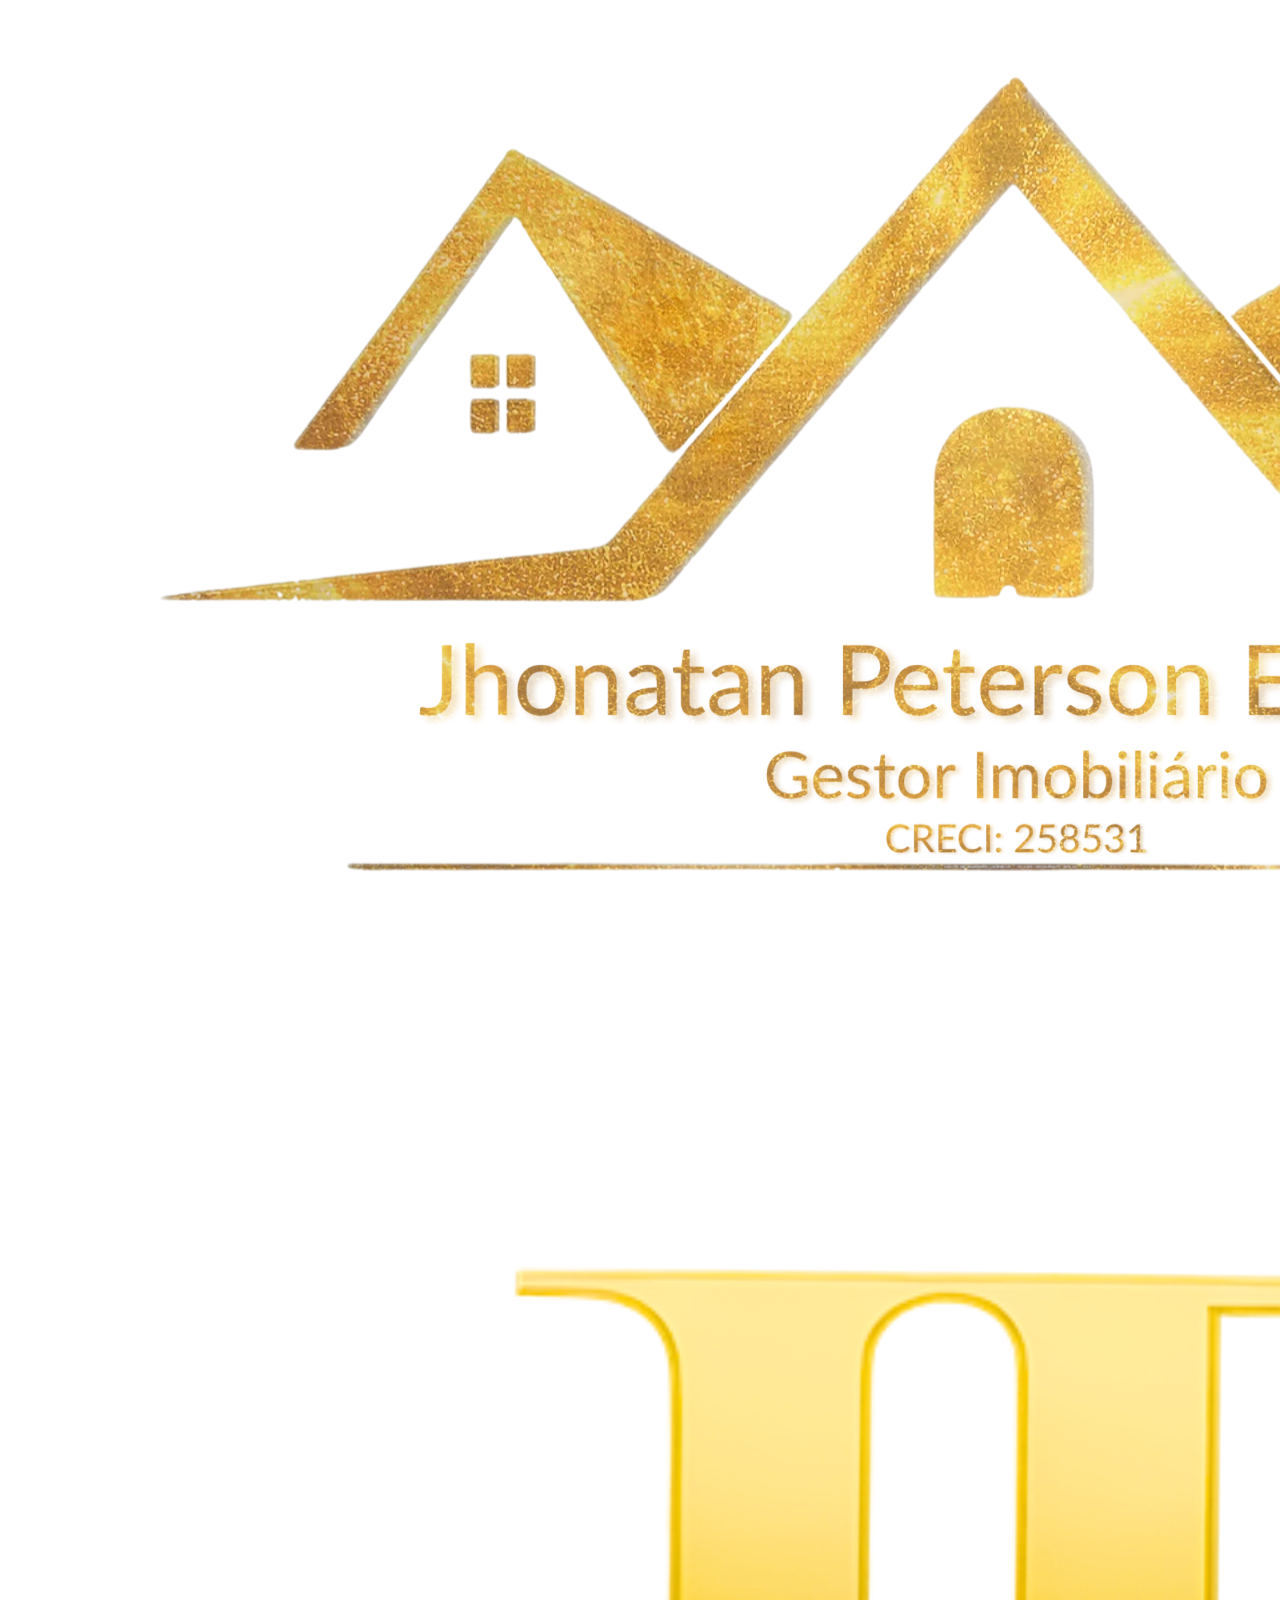
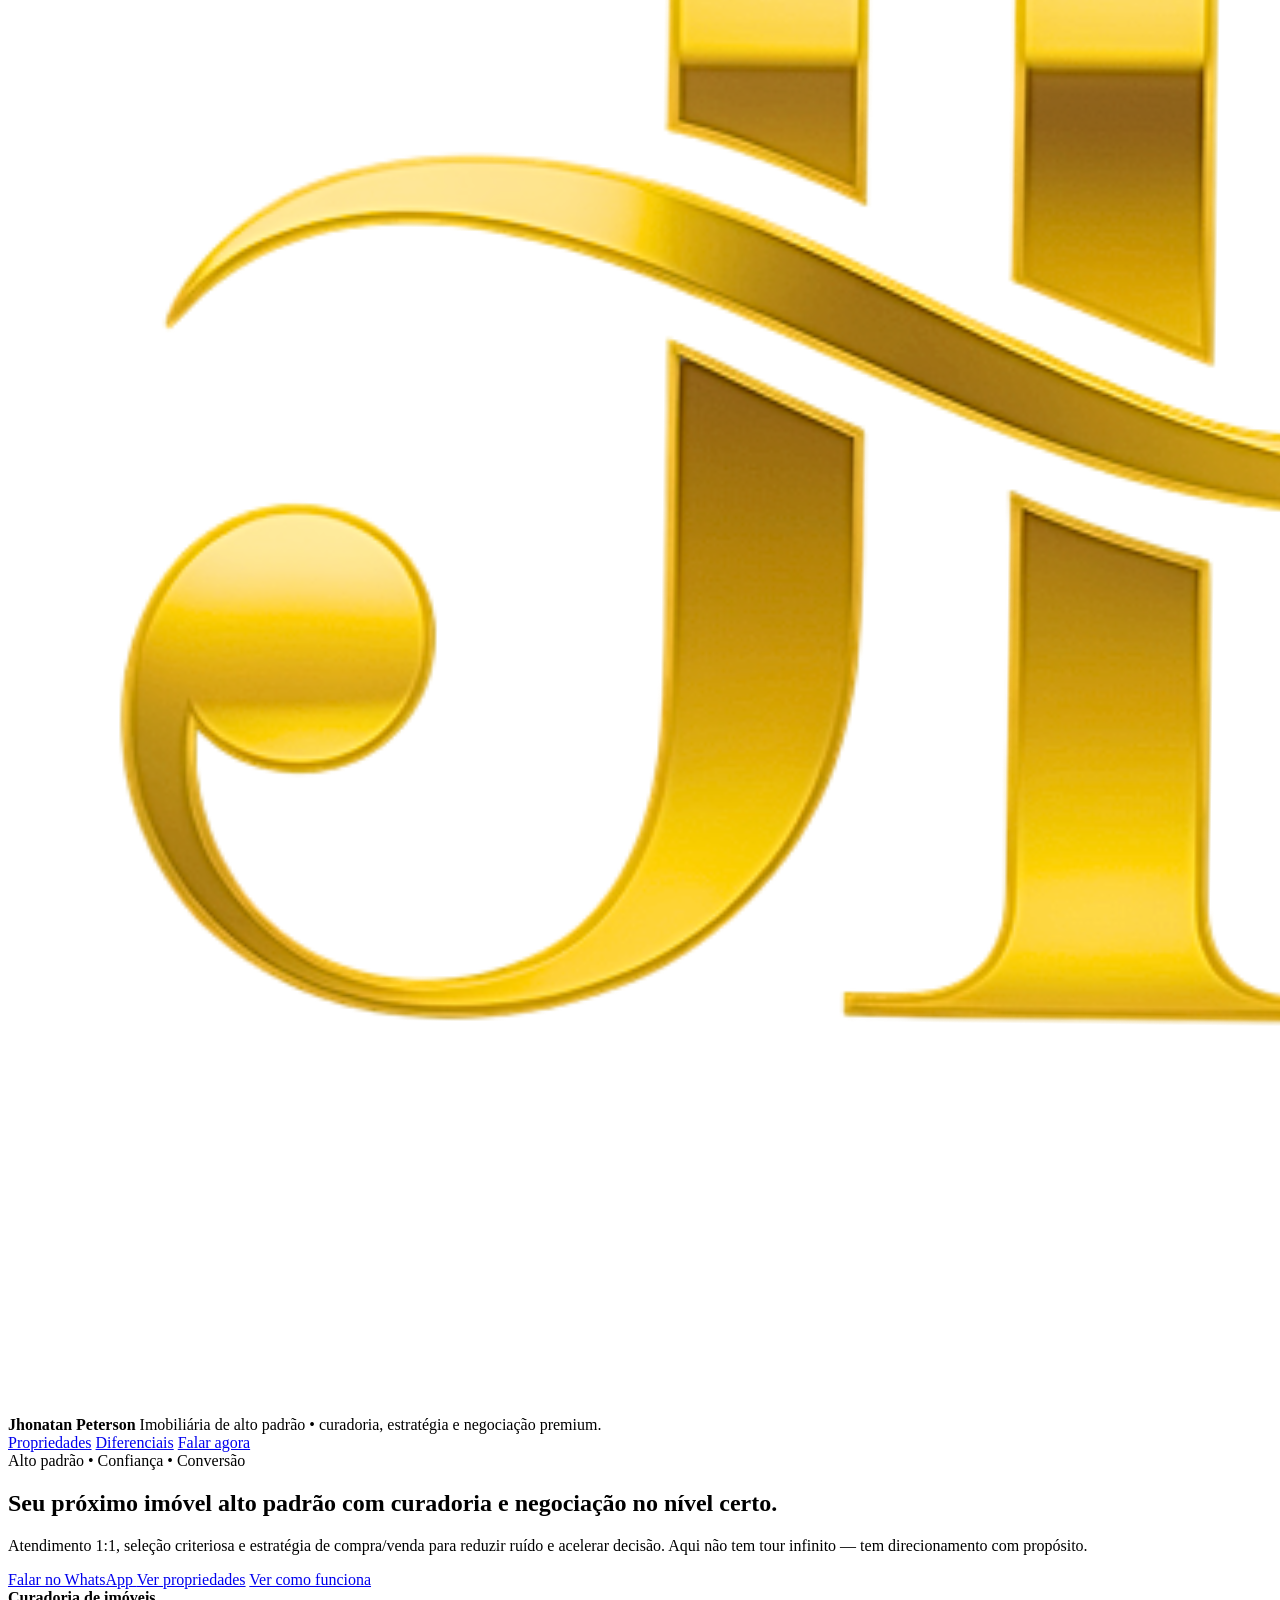
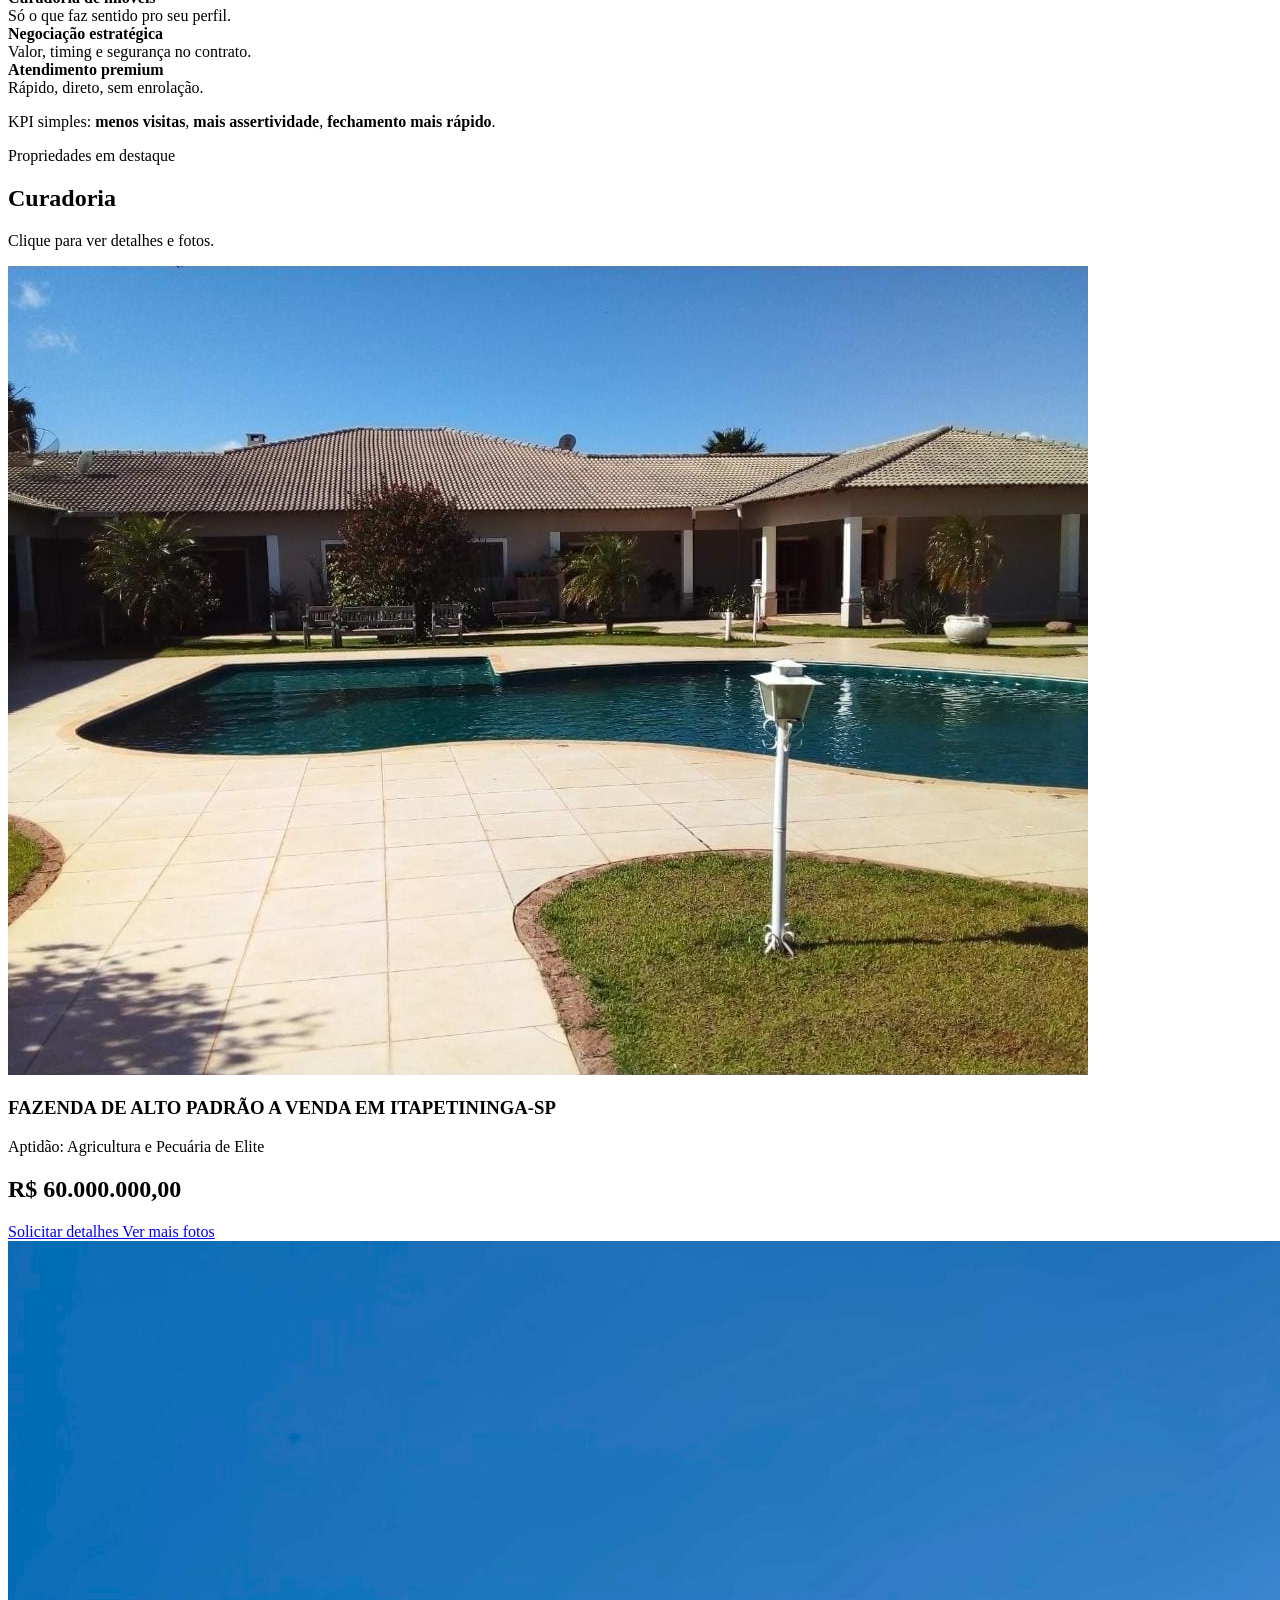
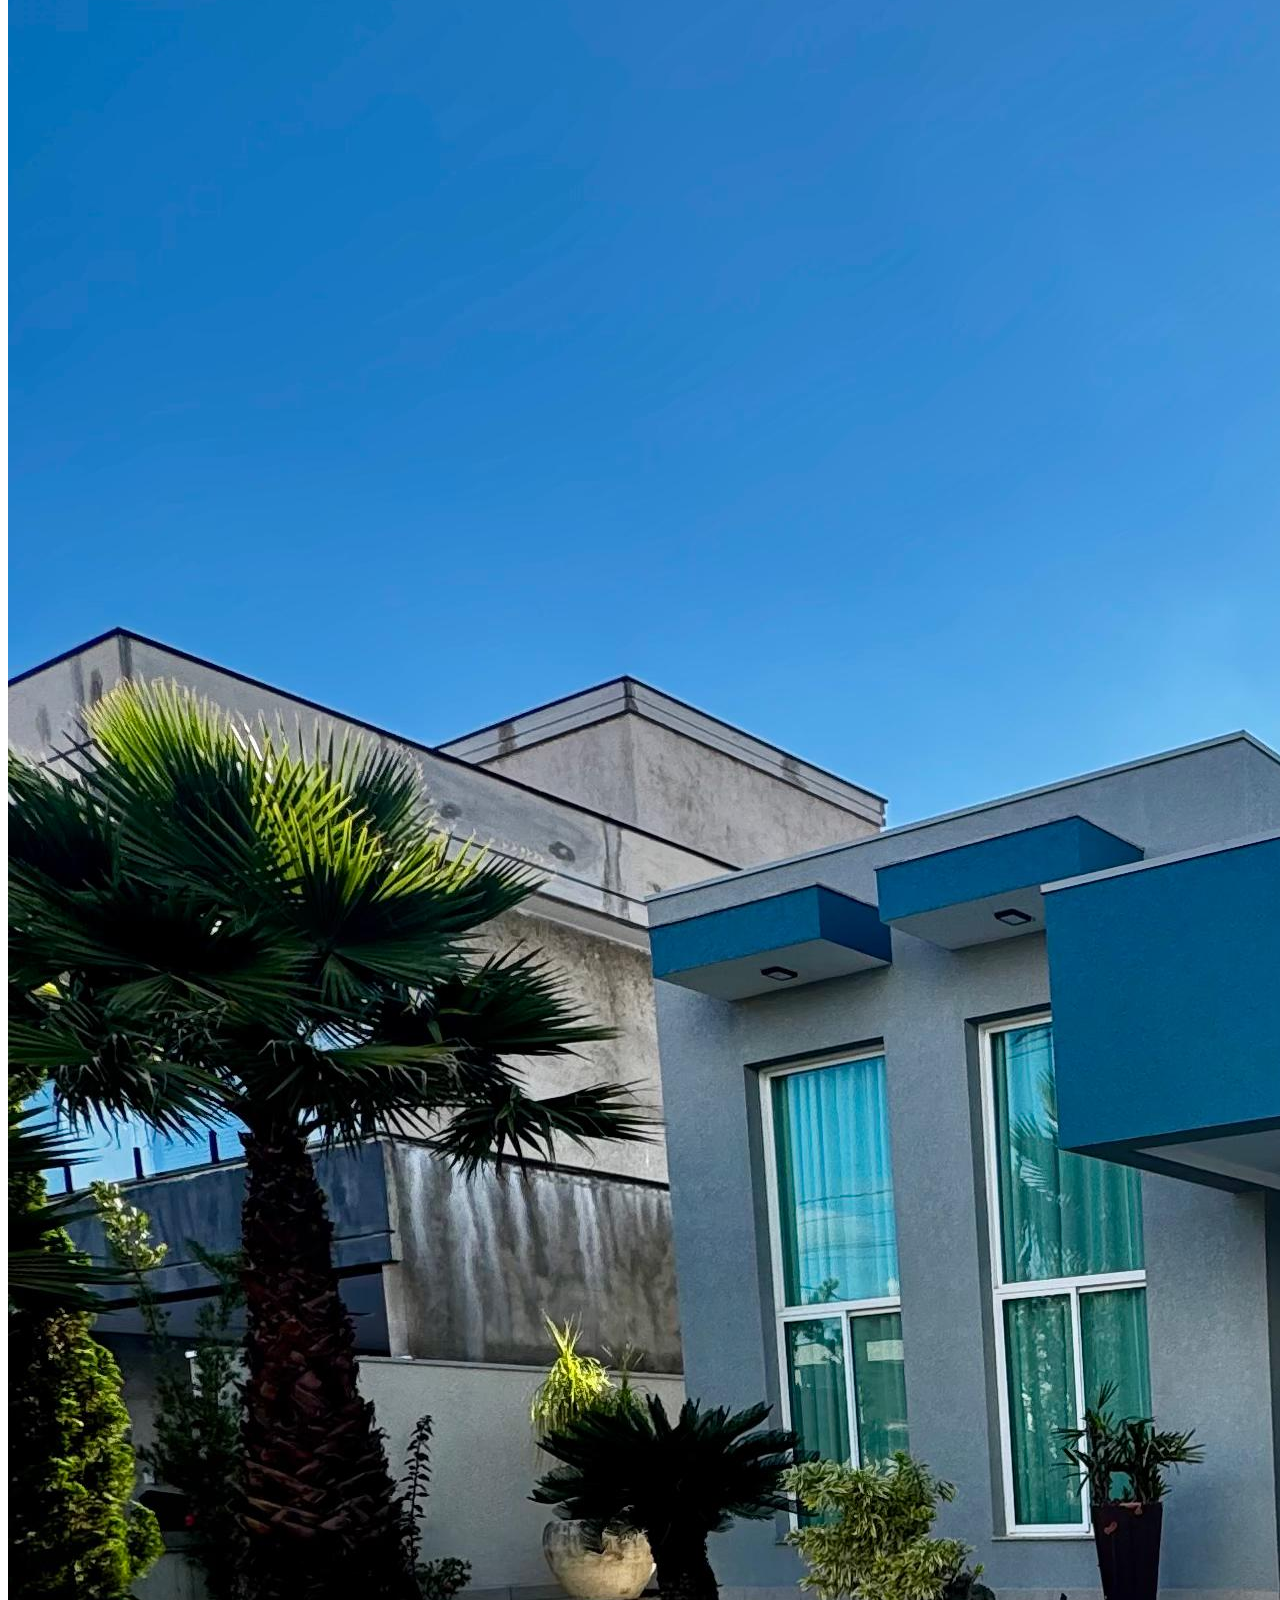
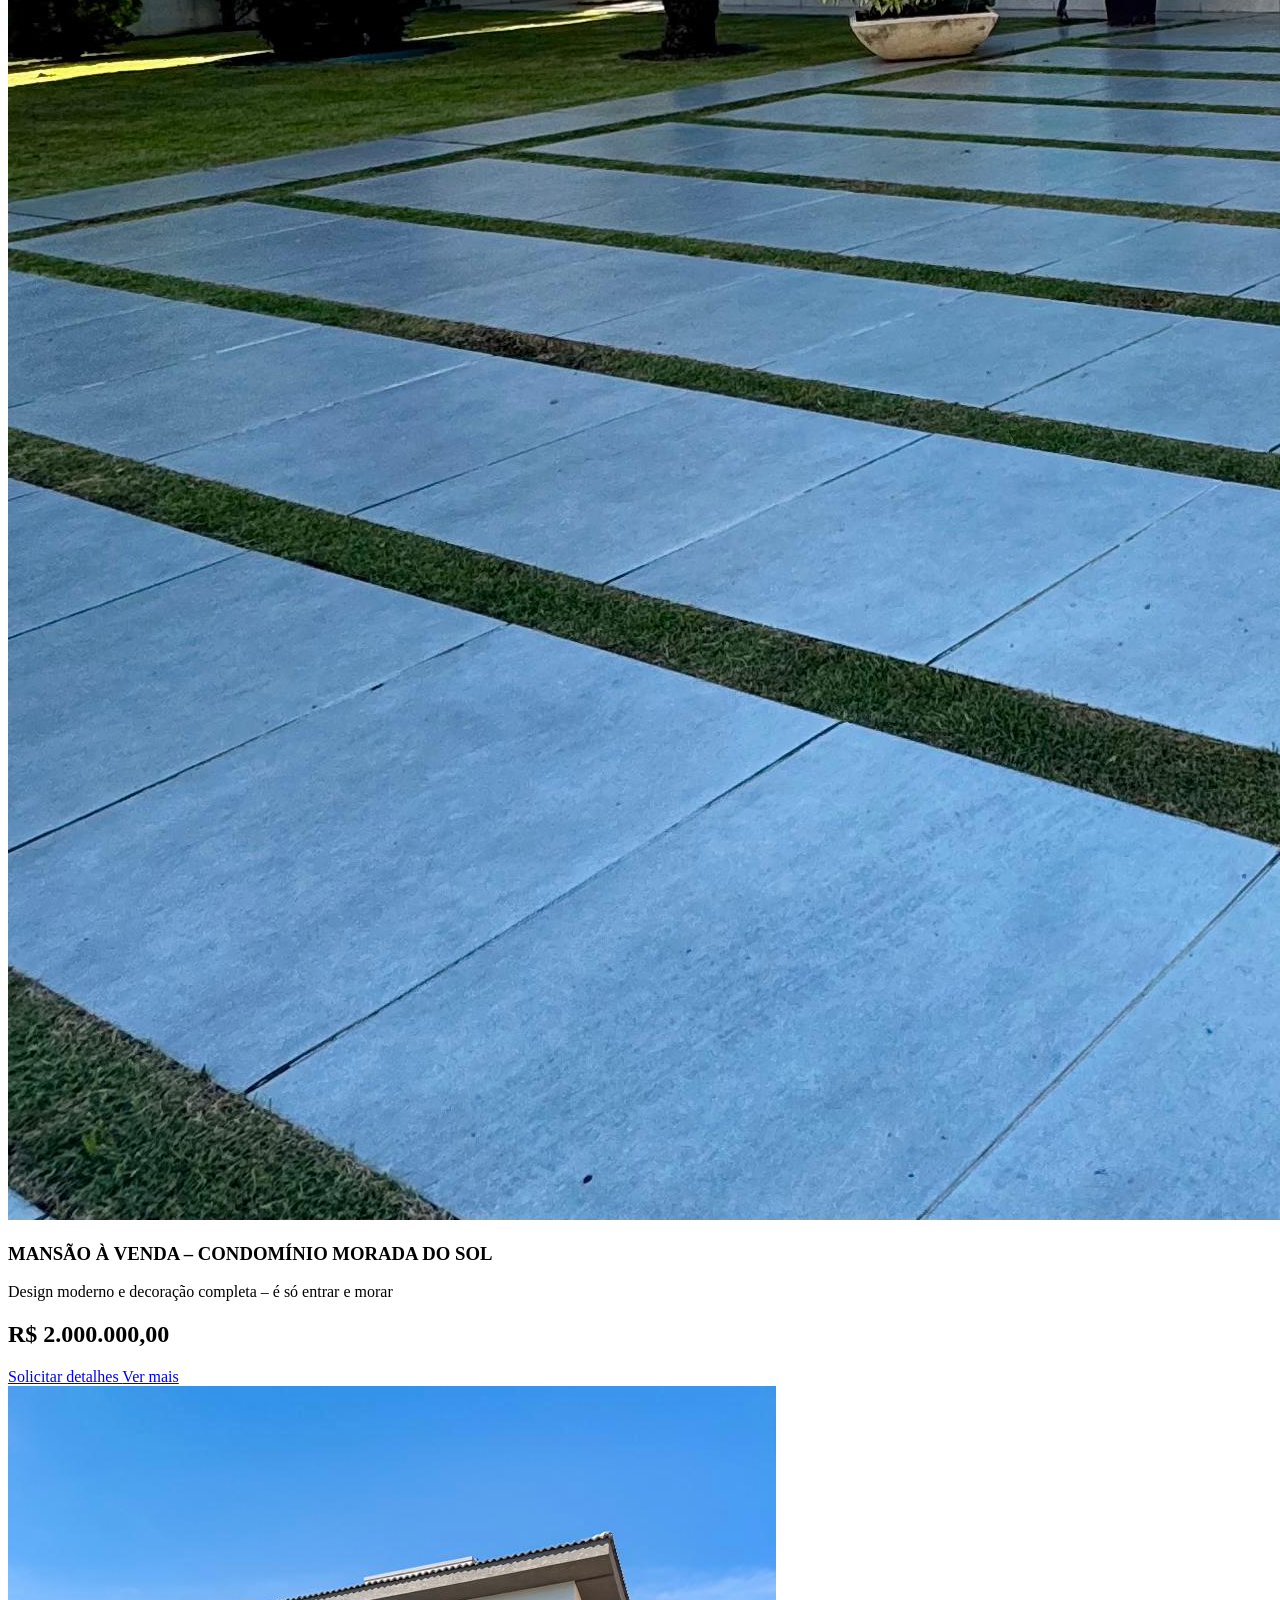
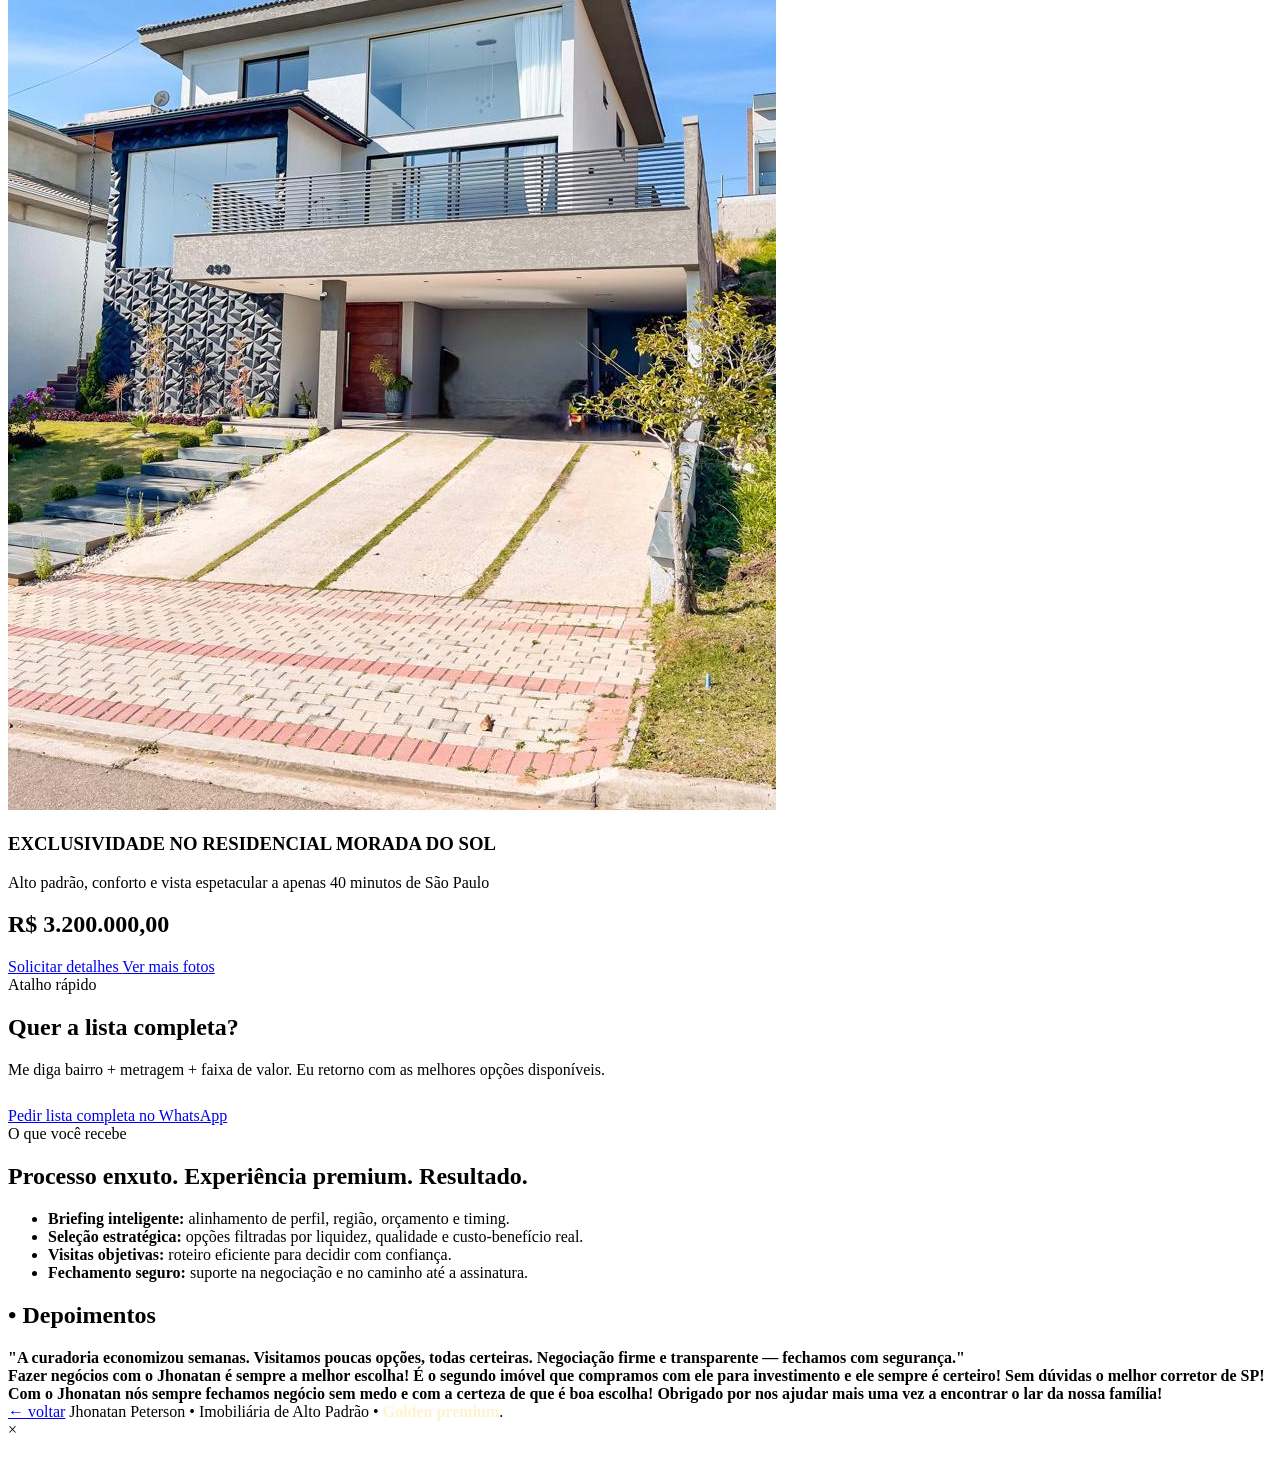
==== index.html @ 09a327d1 "Atualiza foto de capa da Morada do Sol 2 - foto alterada conforme pedido do cliente" ====
<!DOCTYPE html>
<html lang="pt-BR">

<head>
  <meta charset="utf-8" />
  <meta name="viewport" content="width=device-width, initial-scale=1" />
  <title>Jhonatan Peterson — Imobiliária de Alto Padrão</title>
  <meta name="description" content="Imóveis de alto padrão com curadoria, estratégia e atendimento premium." />
  <link rel="icon" type="image/png" href="./assets/favicon-96x96.png" sizes="96x96" />
  <link rel="icon" type="image/svg+xml" href="./assets/favicon.svg" />
  <link rel="shortcut icon" href="./assets/favicon.ico" />
  <link rel="apple-touch-icon" sizes="180x180" href="/apple-touch-icon.png" />
  <meta name="apple-mobile-web-app-title" content="JP IMÓVEIS" />
  <link rel="manifest" href="./assets/site.webmanifest" />

  <!-- ═══════════════════════════════════════════════════════════════
       🔗 ARQUIVOS EXTERNOS (NÃO EDITE O CÓDIGO ABAIXO!)
       
       Estes arquivos são responsáveis pela aparência e comportamento
       do site. Para gerenciar PROPRIEDADES, edite:
       → properties.json (dados das propriedades)
       
       Para mais informações, consulte:
       → PROPERTIES-GUIDE.md
  ═══════════════════════════════════════════════════════════════ -->

  <link rel="stylesheet" href="css/style.css">
</head>

<body>

  <div class="wrap">

    <!-- LOGO sozinha -->
    <div class="logo" aria-label="Logo Jhonatan Peterson">
      <img src="./assets/jhonatanlogo.webp" alt="Jhonatan Peterson" />
    </div>

    <!-- CARD PRINCIPAL (em cima da linha dourada) -->
    <header class="brand-card" id="contato">
      <div class="brand">
        <div class="mark">
          <img src="./assets/jp-icon.png" alt="JP Icon" />
        </div>

        <div class="brand-text">
          <strong>Jhonatan Peterson</strong>
          <span>Imobiliária de alto padrão • curadoria, estratégia e negociação premium.</span>
        </div>
      </div>

      <nav class="nav">
        <a class="btn" href="#propriedades">Propriedades</a>
        <a class="btn" href="#diferenciais">Diferenciais</a>
        <a class="btn primary" href="https://wa.me/5511993747595" target="_blank" rel="noopener noreferrer">Falar
          agora</a>
      </nav>
    </header>

    <section class="hero" id="contato">
      <div class="kicker">Alto padrão • Confiança • Conversão</div>

      <div class="hero-head">
        <div style="min-width:0;">
          <h1>
            Seu próximo imóvel <span class="accent">alto padrão</span> com curadoria e negociação no nível certo.
          </h1>
          <p class="lead">
            Atendimento 1:1, seleção criteriosa e estratégia de compra/venda para reduzir ruído e acelerar decisão.
            Aqui não tem tour infinito — tem direcionamento com propósito.
          </p>
        </div>
      </div>

      <div class="hero-cta">
        <a class="btn primary" href="https://wa.me/5511993747595" target="_blank" rel="noopener noreferrer">
          Falar no WhatsApp
        </a>
        <a class="btn" href="#propriedades">Ver propriedades</a>
        <a class="btn" href="#diferenciais">Ver como funciona</a>
      </div>
    </section>
    <div class="pill-row">
      <div class="pill"><strong>Curadoria de imóveis</strong><br />Só o que faz sentido pro seu perfil.</div>
      <div class="pill"><strong>Negociação estratégica</strong><br />Valor, timing e segurança no contrato.</div>
      <div class="pill"><strong>Atendimento premium</strong><br />Rápido, direto, sem enrolação.</div>
    </div>

    <p class="micro">
      KPI simples: <strong>menos visitas</strong>, <strong>mais assertividade</strong>, <strong>fechamento mais
        rápido</strong>.
    </p>
    <section class="grid" id="propriedades">
      <div class="card">
        <div class="tag">Propriedades em destaque</div>
        <h2>Curadoria</h2>
        <p>Clique para ver detalhes e fotos.</p>

        <div class="props">
          <!-- Card 1 -->
          <article class="prop">
            <div class="prop-media">
              <img src="./assets/FAZENDA/capafazenda.jpeg" alt="capa fazenda" />
            </div>
            <div class="prop-body">
              <h1 class="prop-title">FAZENDA DE ALTO PADRÃO A VENDA EM ITAPETININGA-SP</h1>
              <div class="prop-meta">Aptidão: Agricultura e Pecuária de Elite</div>
              <h2 class="prop-price">R$ 60.000.000,00</h2>
              <div class="prop-actions">
                <a class="btn primary"
                  href="https://wa.me/5511993747595?text=Quero%20detalhes%20do%20Apartamento%203%20su%C3%ADtes%20185m%C2%B2%20(Vila%20Nova)"
                  target="_blank" rel="noopener noreferrer">
                  Solicitar detalhes
                </a>
                <a class="btn" href="#" onclick="openModal('fazenda'); return false;">
                  Ver mais fotos
                </a>
              </div>
            </div>
          </article>

          <!-- Card 2 -->
          <article class="prop">
            <div class="prop-media">
              <img src="./assets/MORADADOSOL2/moradadosol2-1.jpeg" alt="Morada do Sol 2" />
            </div>
            <div class="prop-body">
              <h1 class="prop-title">MANSÃO À VENDA – CONDOMÍNIO MORADA DO SOL</h1>
              <div class="prop-meta">Design moderno e decoração completa – é só entrar e morar</div>
              <h2 class="prop-price">R$ 2.000.000,00</h2>
              <div class="prop-actions">
                <a class="btn primary"
                  href="https://wa.me/5511993747595?text=Quero%20detalhes%20da%20Casa%204%20dormit%C3%B3rios%20320m%C2%B2%20(Condom%C3%ADnio%20fechado)"
                  target="_blank" rel="noopener noreferrer">
                  Solicitar detalhes
                </a>
                <a class="btn" href="#" onclick="openModal('morada-do-sol2'); return false;">
                  Ver mais
                </a>
              </div>
            </div>
          </article>

          <!-- Card 3 (opcional) -->
          <article class="prop">
            <div class="prop-media">
              <img src="./assets/MORADADOSOL1/moradadosolcapa.jpeg" alt="Morada do Sol 1" />
            </div>
            <div class="prop-body">
              <h1 class="prop-title">EXCLUSIVIDADE NO RESIDENCIAL MORADA DO SOL</h1>
              <div class="prop-meta">Alto padrão, conforto e vista espetacular a apenas 40 minutos de São Paulo</div>
              <h2 class="prop-price">R$ 3.200.000,00</h2>
              <div class="prop-actions">
                <a class="btn primary"
                  href="https://wa.me/5511993747595?text=Quero%20detalhes%20da%20Cobertura%202%20su%C3%ADtes%20160m%C2%B2"
                  target="_blank" rel="noopener noreferrer">
                  Solicitar detalhes
                </a>
                <a class="btn" href="#" onclick="openModal('morada-do-sol'); return false;">
                  Ver mais fotos
                </a>
              </div>
            </div>
          </article>
        </div>
      </div>
    </section>


    <div class="card">
      <div class="tag">Atalho rápido</div>
      <h2>Quer a lista completa?</h2>
      <p>Me diga bairro + metragem + faixa de valor. Eu retorno com as melhores opções disponíveis.</p>
      <a class="btn primary"
        href="https://wa.me/5511993747595?text=Quero%20a%20lista%20completa%20de%20propriedades.%20Meu%20perfil%3A%20"
        target="_blank" rel="noopener noreferrer" style="margin-top: 12px; display:inline-block;">
        Pedir lista completa no WhatsApp
      </a>
    </div>

    <section class="grid" id="diferenciais">
      <div class="card">
        <div class="tag">O que você recebe</div>
        <h1>Processo enxuto. Experiência premium. Resultado.</h1>
        <ul class="list">
          <li><span class="dot"></span><span><strong>Briefing inteligente:</strong> alinhamento de perfil,
              região,
              orçamento e timing.</span></li>
          <li><span class="dot"></span><span><strong>Seleção estratégica:</strong> opções filtradas por
              liquidez,
              qualidade e custo-benefício real.</span></li>
          <li><span class="dot"></span><span><strong>Visitas objetivas:</strong> roteiro eficiente para
              decidir com
              confiança.</span></li>
          <li><span class="dot"></span><span><strong>Fechamento seguro:</strong> suporte na negociação e no
              caminho até
              a assinatura.</span></li>
        </ul>
      </div>

      <div class="card">
        <h2 class="depo-tag">• Depoimentos</h2>
        <div class="card">
          <strong class="quote">
            "A curadoria economizou semanas. Visitamos poucas opções, todas certeiras.
            Negociação firme e transparente — fechamos com segurança."
          </strong>
        </div>
        <div class="card"><strong class="quote">
            Fazer negócios com o Jhonatan é sempre a melhor escolha! É o segundo imóvel que compramos com
            ele para
            investimento e ele sempre é certeiro!
            Sem dúvidas o melhor corretor de SP!
          </strong></div>
        <div class="card"><strong class="quote">
            Com o Jhonatan nós sempre fechamos negócio sem medo e com a certeza de que é boa escolha!
            Obrigado
            por nos ajudar mais uma vez a encontrar o lar da nossa família!
          </strong></div>
      </div>
    </section>

    <div class="foot">
      <a class="back" href="#" onclick="return false;">← voltar</a>
      <span>Jhonatan Peterson • Imobiliária de Alto Padrão • <span
          style="color: rgba(255,242,201,.90); font-weight:800;">Golden premium</span>.</span>
    </div>

    <!-- Modal Structure - Moved outside nested containers -->
    <div id="myModal" class="modal">
      <div class="modal-content">
        <span class="close">&times;</span>
        <h2 id="modalTitle" style="color: #fff; text-align: center; margin-bottom: 20px;"></h2>
        <div class="modal-images" id="modalImages">
          <!-- Images will be populated by JavaScript -->
        </div>
      </div>
    </div>

    <!-- Fullscreen Image Viewer -->
    <div id="fullscreenViewer" class="modal-fullscreen" style="display: none;">
      <img id="fullscreenImage" src="" alt="Fullscreen" />
    </div>

    <!-- ═══════════════════════════════════════════════════════════════
         🔗 ARQUIVO JAVASCRIPT EXTERNO (NÃO EDITE O CÓDIGO ABAIXO!)
         
         Este arquivo é responsável por toda a interatividade do site,
         incluindo o sistema de galeria de fotos (modal).
         
         Para gerenciar PROPRIEDADES e suas IMAGENS, edite:
         → properties.json
         
         Para dúvidas sobre edição, consulte:
         → PROPERTIES-GUIDE.md
    ═══════════════════════════════════════════════════════════════ -->

    <script src="js/scripts.js"></script>

</body>

</html>
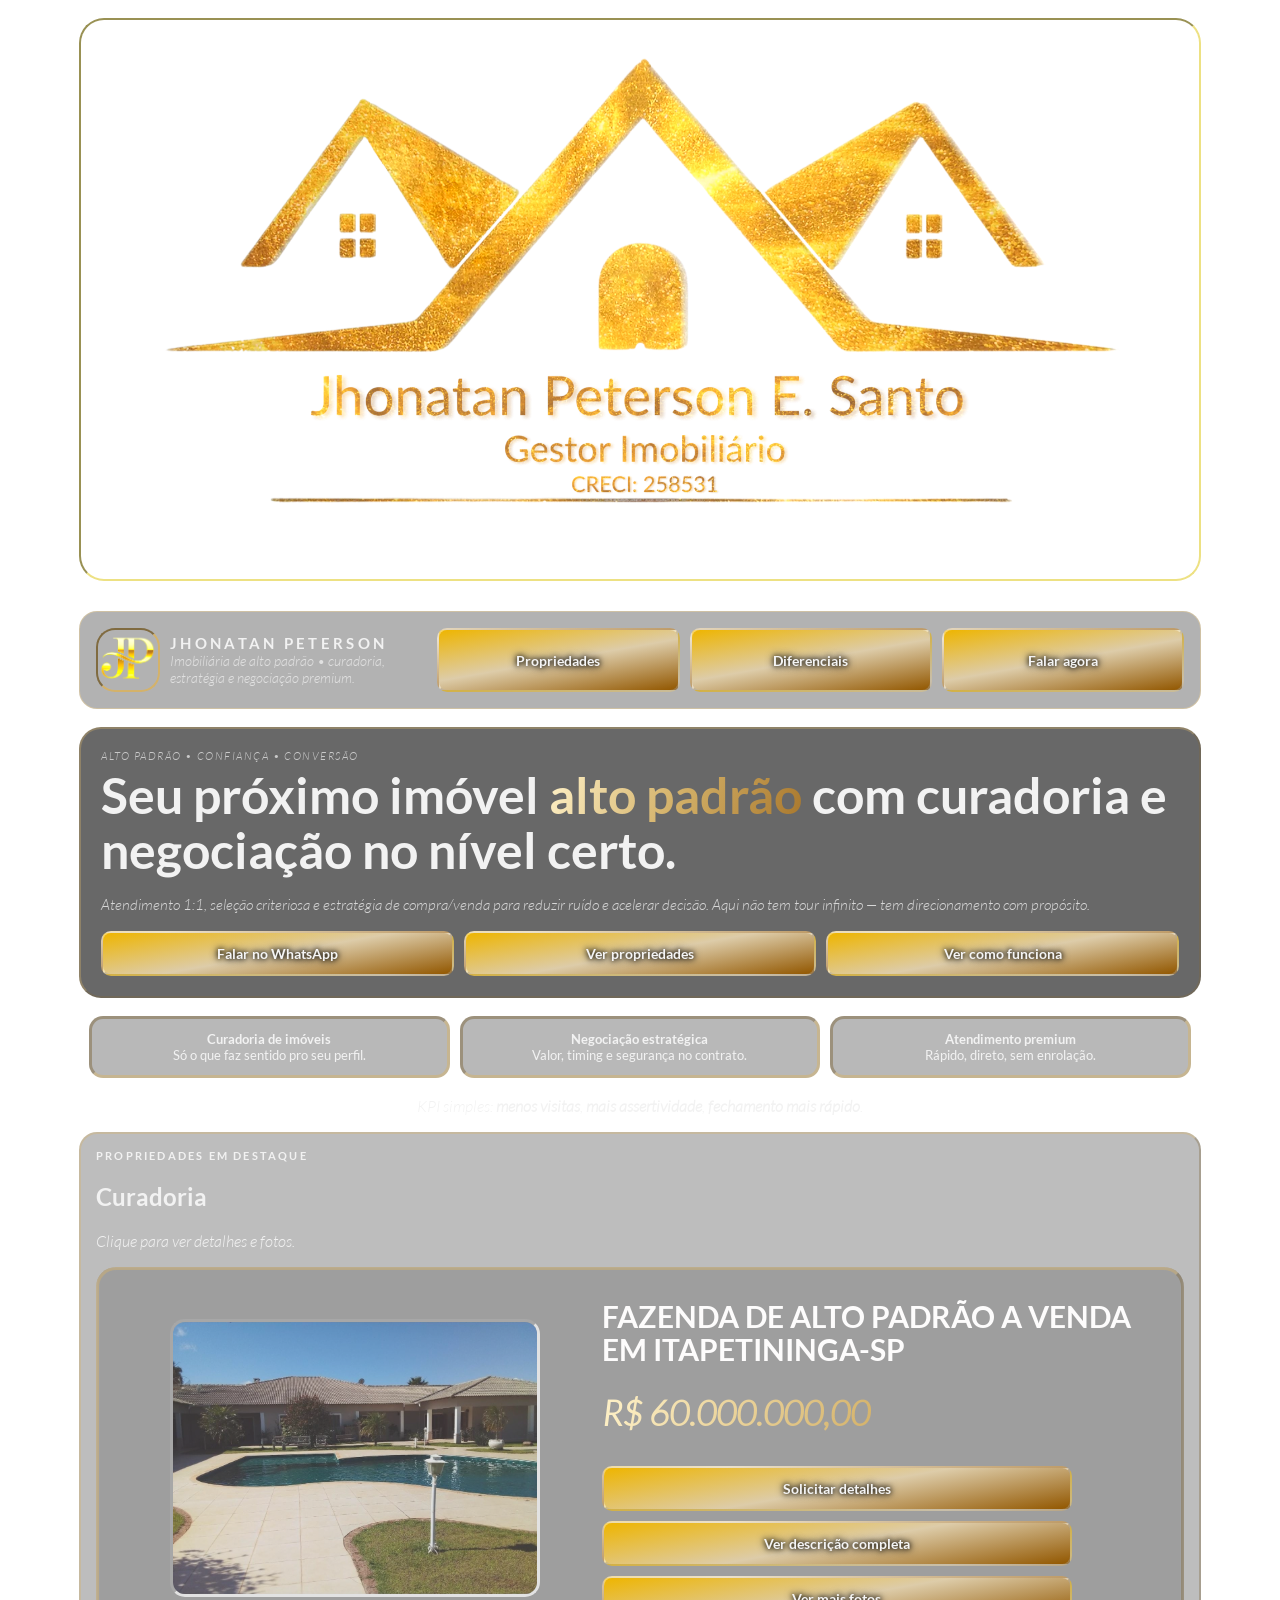
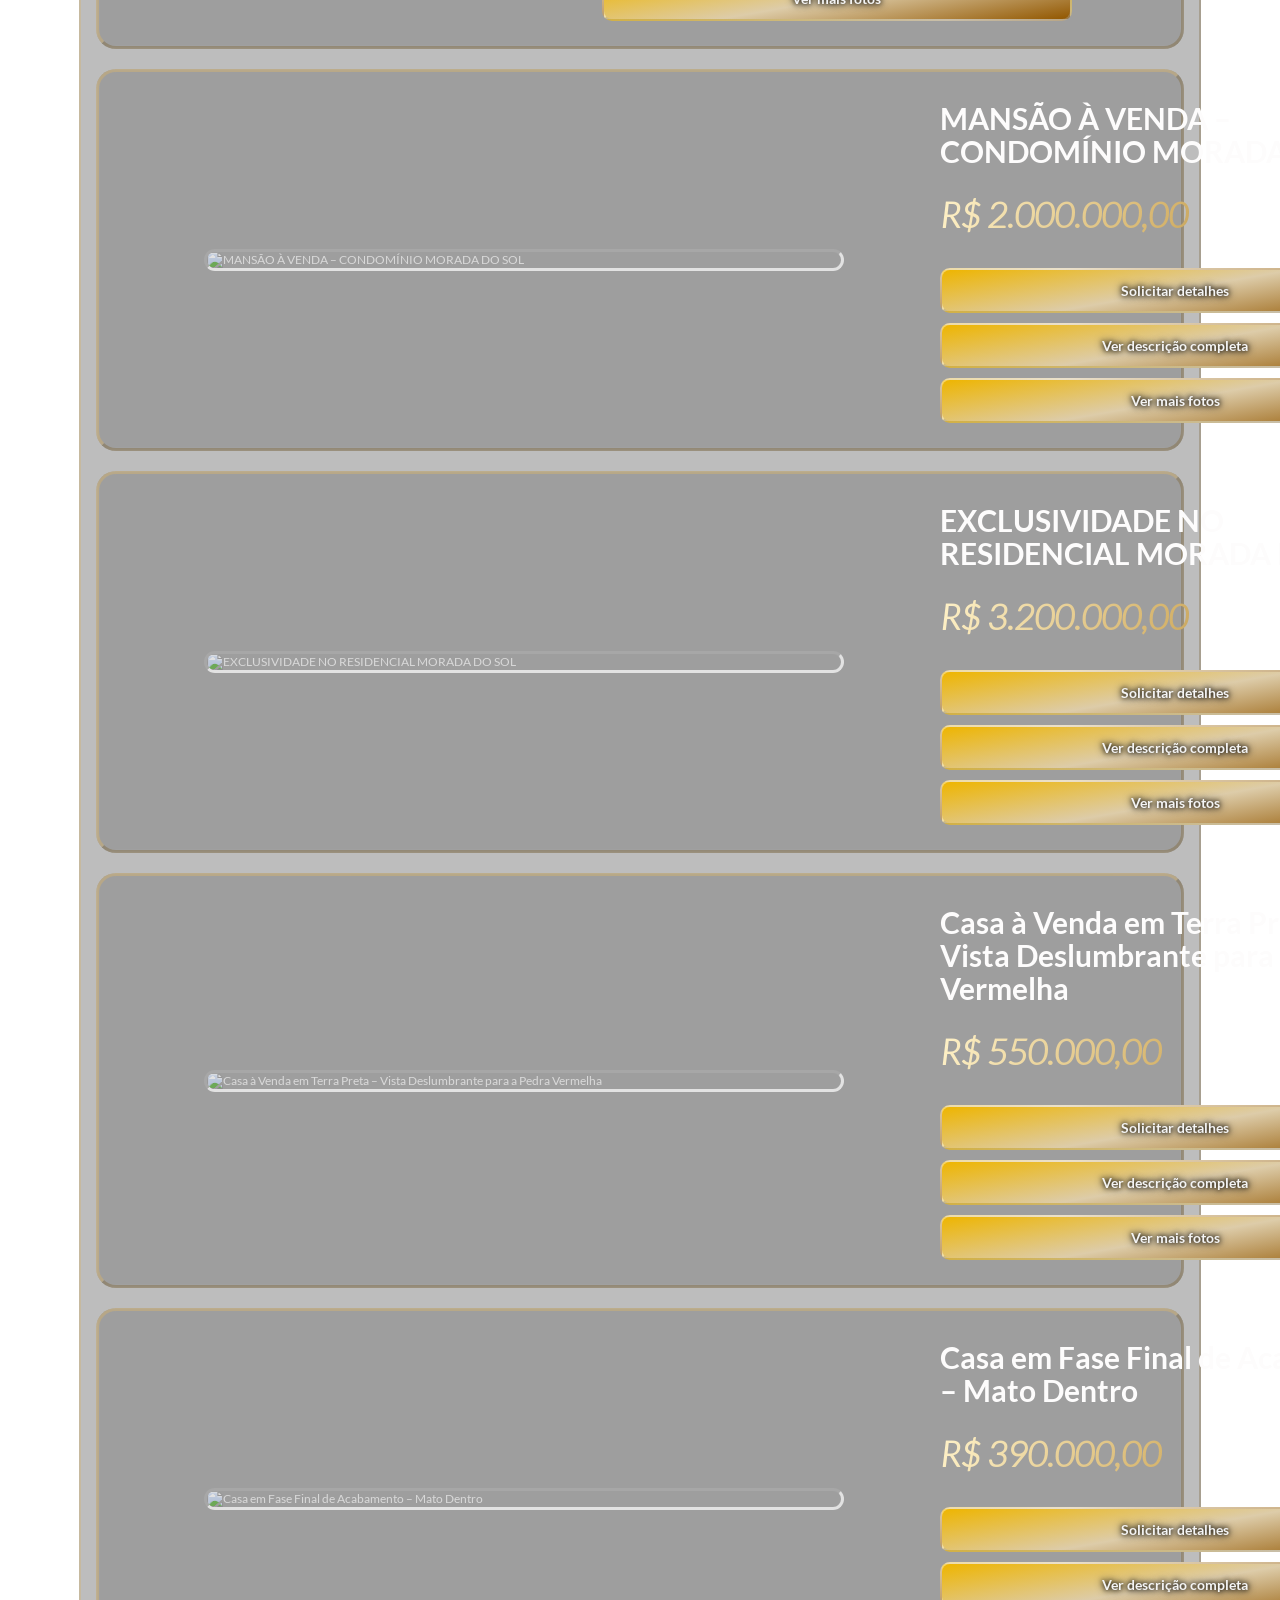
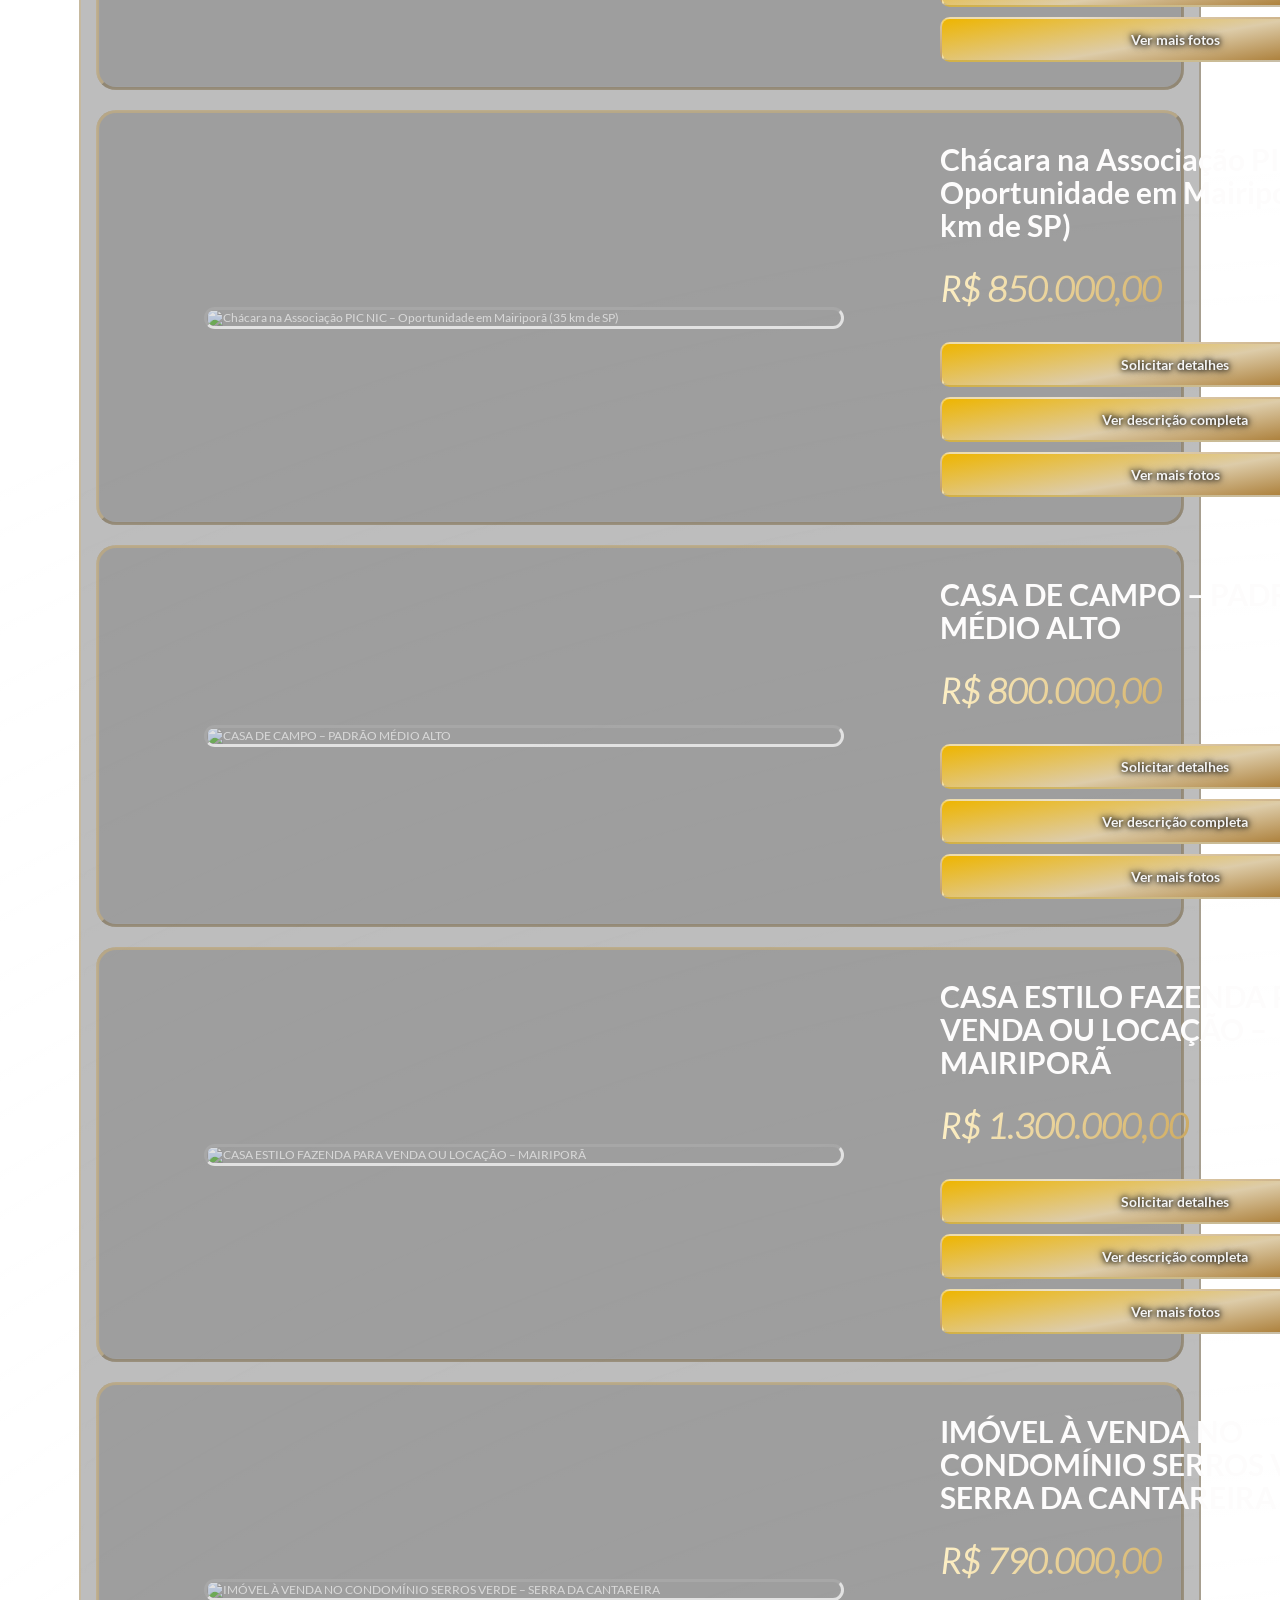
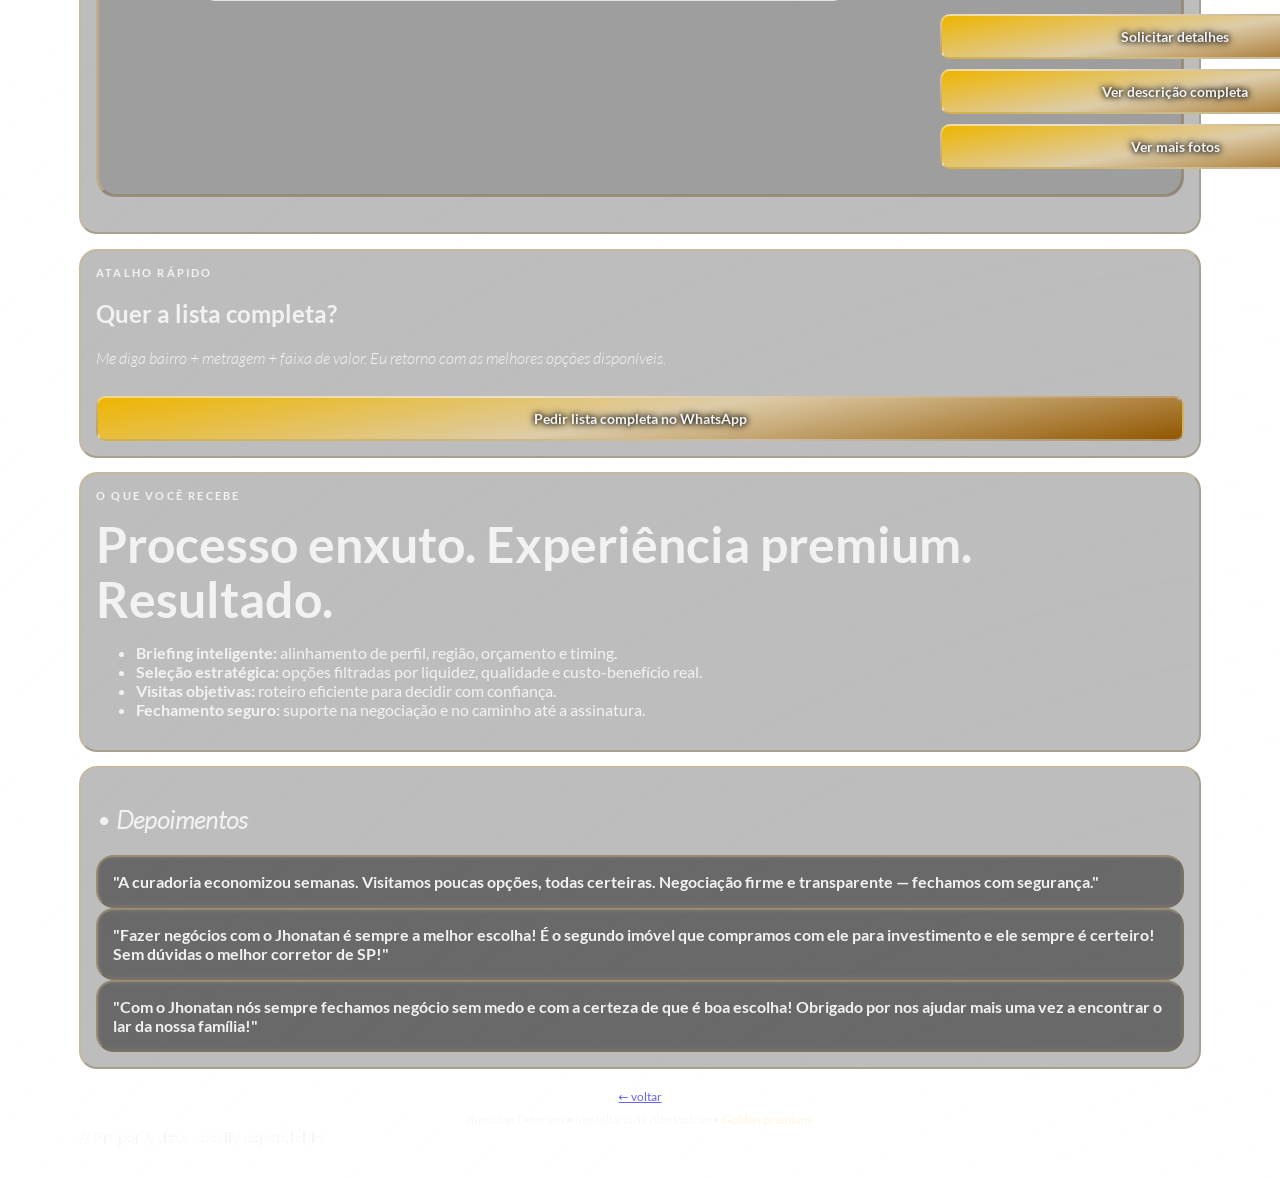
==== commit 13a1926f: "small updts" ====
--- a/index.html
+++ b/index.html
@@ -13,21 +13,886 @@
   <meta name="apple-mobile-web-app-title" content="JP IMÓVEIS" />
   <link rel="manifest" href="./assets/site.webmanifest" />
 
-  <!-- ═══════════════════════════════════════════════════════════════
-       🔗 ARQUIVOS EXTERNOS (NÃO EDITE O CÓDIGO ABAIXO!)
-       
-       Estes arquivos são responsáveis pela aparência e comportamento
-       do site. Para gerenciar PROPRIEDADES, edite:
-       → properties.json (dados das propriedades)
-       
-       Para mais informações, consulte:
-       → PROPERTIES-GUIDE.md
-  ═══════════════════════════════════════════════════════════════ -->
-
-  <link rel="stylesheet" href="css/style.css">
+  <style>
+    /* =========================
+  RESET + VARIÁVEIS
+  ========================= */
+
+    @font-face {
+      font-family: "Poppins";
+      src: url("./assets-fonts/Poppins-Light.ttf") format("truetype");
+      font-weight: 300;
+      font-style: normal;
+      font-display: swap;
+    }
+
+    @font-face {
+      font-family: "Poppins";
+      src: url("./assets-fonts/Poppins-Regular.ttf") format("truetype");
+      font-weight: 400;
+      font-style: normal;
+      font-display: swap;
+    }
+
+    @font-face {
+      font-family: "Poppins";
+      src: url("./assets-fonts/Poppins-SemiBold.ttf") format("truetype");
+      font-weight: 600;
+      font-style: normal;
+      font-display: swap;
+    }
+
+    @font-face {
+      font-family: "Poppins";
+      src: url("./assets-fonts/Poppins-Bold.ttf") format("truetype");
+      font-weight: 700;
+      font-style: normal;
+      font-display: swap;
+    }
+
+    /* === WORK SANS === */
+    @font-face {
+      font-family: "Work Sans";
+      src: url("./assets-fonts/WorkSans-Light.ttf") format("truetype");
+      font-weight: 300;
+      font-style: normal;
+      font-display: swap;
+    }
+
+    @font-face {
+      font-family: "Work Sans";
+      src: url("./assets-fonts/WorkSans-Regular.ttf") format("truetype");
+      font-weight: 400;
+      font-style: normal;
+      font-display: swap;
+    }
+
+    @font-face {
+      font-family: "Work Sans";
+      src: url("./assets-fonts/WorkSans-Medium.ttf") format("truetype");
+      font-weight: 500;
+      font-style: normal;
+      font-display: swap;
+    }
+
+    @font-face {
+      font-family: "Work Sans";
+      src: url("./assets-fonts/WorkSans-SemiBold.ttf") format("truetype");
+      font-weight: 600;
+      font-style: normal;
+      font-display: swap;
+    }
+
+    @font-face {
+      font-family: "Work Sans";
+      src: url("./assets-fonts/WorkSans-LightItalic.ttf") format("truetype");
+      font-weight: 300;
+      font-style: italic;
+      font-display: swap;
+    }
+
+    @font-face {
+      font-family: "Work Sans";
+      src: url("./assets-fonts/WorkSans-Italic.ttf") format("truetype");
+      font-weight: 400;
+      font-style: italic;
+      font-display: swap;
+    }
+
+    @font-face {
+      font-family: "Work Sans";
+      src: url("./assets-fonts/WorkSans-BlackItalic.ttf") format("truetype");
+      font-weight: 900;
+      font-style: italic;
+      font-display: swap;
+    }
+
+    :root {
+      --bg: #050507;
+      --panel: rgba(12, 12, 12, 0.62);
+      --stroke: rgba(212, 178, 106, 0.20);
+      --text: #f2f2f2;
+      --muted: rgba(242, 242, 242, 0.74);
+
+      --gold-1: #fff2c9;
+      --gold-2: #d4b26a;
+      --gold-3: #a9782d;
+
+      --ok: #34d399;
+      --shadow: rgba(0, 0, 0, .45);
+    }
+
+    * {
+      box-sizing: border-box;
+    }
+
+    html,
+    body {
+      margin: 0;
+      padding: 0;
+      font-family: "Lato", sans-serif;
+      font-weight: 400;
+    }
+
+    /* 
+  ╔══════════════════════════════════════════════════════════════╗
+  ║                                                              ║
+  ║   🎨 Jhonatan Peterson Imóveis - Stylesheet                 ║
+  ║                                                              ║
+  ║   Este arquivo contém TODO o estilo visual do site.          ║
+  ║   NÃO EDITE este arquivo a menos que seja desenvolvedor!     ║
+  ║                                                              ║
+  ║   Para gerenciar propriedades, edite:                        ║
+  ║   → properties.json (arquivo principal para o cliente)        ║
+  ║                                                              ║
+  ╚══════════════════════════════════════════════════════════════╝
+ */
+
+    /* =========================
+  RESET + VARIÁVEIS
+  ========================= */
+
+    @font-face {
+      font-family: "Lato";
+      src: url("./assets-fonts/Lato-Regular.ttf") format("truetype");
+      font-weight: 400;
+      font-style: normal;
+      font-display: swap;
+    }
+
+    @font-face {
+      font-family: "Lato";
+      src: url("./assets-fonts/Lato-LightItalic.ttf") format("truetype");
+      font-weight: 300;
+      font-style: italic;
+      font-display: swap;
+    }
+
+    @font-face {
+      font-family: "Lato";
+      src: url("./assets-fonts/Lato-Bold.ttf") format("truetype");
+      font-weight: 700;
+      font-style: normal;
+      font-display: swap;
+    }
+
+    :root {
+      --bg: #050507;
+      --panel: rgba(12, 12, 12, 0.62);
+      --stroke: rgba(212, 178, 106, 0.20);
+      --text: #f2f2f2;
+      --muted: rgba(242, 242, 242, 0.74);
+
+      --gold-1: #fff2c9;
+      --gold-2: #d4b26a;
+      --gold-3: #a9782d;
+
+      --ok: #34d399;
+      --shadow: rgba(0, 0, 0, .45);
+    }
+
+    * {
+      box-sizing: border-box;
+    }
+
+    html,
+    body {
+      margin: 0;
+      padding: 0;
+      font-family: "Lato", sans-serif;
+      font-weight: 400;
+    }
+
+    body {
+      min-height: 100dvh;
+      font-family: 'Lato', system-ui, sans-serif;
+      color: var(--text);
+      overflow-x: hidden;
+      width: 100%;
+      background-size: contain;
+      background-position: center;
+      background-attachment: fixed;
+      margin: 0;
+      background-image: url("./assets/imobiliariabg.webp");
+    }
+
+    h1,
+    h2,
+    h3,
+    h4 {
+      font-family: "Lato", sans-serif;
+      font-weight: 700;
+    }
+
+    p {
+      font-family: "Lato", sans-serif;
+      font-style: italic;
+    }
+
+    /* =========================
+  WRAPPER
+  ========================= */
+
+    .wrap {
+      width: 100%;
+      max-width: 100%;
+      padding: 18px 14px 32px;
+    }
+
+    /* =========================
+  LOGO + CRECI
+  ========================= */
+
+    .logo {
+      padding: 0;
+      width: auto;
+      min-height: 100%;
+      border: 2px inset #ede183;
+      background: #ffffff1f;
+      backdrop-filter: blur(5px);
+      border-radius: 25px;
+      margin-bottom: 30px;
+    }
+
+    .logo img {
+      max-width: 100%;
+      display: block;
+      filter: contrast(1.3) blur(0.3px);
+    }
+
+    /* =========================
+  HEADER / BRAND CARD
+  ========================= */
+
+    .brand-card {
+      display: flex;
+      flex-direction: column;
+      gap: 14px;
+      padding: 16px;
+      border-radius: 18px;
+      background: rgba(0, 0, 0, .3);
+      border: 1px solid rgba(246, 214, 146, .43);
+      backdrop-filter: blur(8px);
+      margin-bottom: 18px;
+    }
+
+    .brand {
+      display: flex;
+      flex-direction: column;
+      align-items: center;
+      gap: 10px;
+      text-align: center;
+    }
+
+    .mark {
+      border-radius: 30%;
+      display: flex;
+      place-items: center;
+      border: 2px inset rgb(212, 178, 106);
+      max-width: 100%;
+    }
+
+    .mark img {
+      width: 60px;
+      height: auto;
+      filter: brightness(1.4);
+    }
+
+    .brand-text {
+      display: grid;
+      width: auto;
+      height: auto;
+    }
+
+    .brand-text strong {
+      font-size: 15px;
+      letter-spacing: 0.22em;
+      text-transform: uppercase;
+    }
+
+    .brand-text span {
+      font-size: 14px;
+      color: var(--muted);
+      font-style: italic;
+    }
+
+    /* =========================
+  NAV
+  ========================= */
+
+    .nav {
+      display: flex;
+      flex-direction: column;
+      gap: 10px;
+    }
+
+    .btn {
+      display: grid;
+      width: 100%;
+      text-align: center;
+      padding: 12px;
+      border-radius: 10px;
+      font-weight: 800;
+      font-size: 14px;
+      text-decoration: none;
+      color: #f5f5f5;
+      border: 2px outset rgba(255, 255, 255, .4);
+      background: linear-gradient(170deg, #eeb500, #ddcca9, #925700);
+      transition: color 0.6s ease, border 0.7s ease;
+      text-shadow: 0 0 5px black, 0 0 8px black;
+      cursor: pointer;
+    }
+
+    .btn-primary {
+      display: grid;
+      width: 100%;
+      text-align: center;
+      padding: 12px;
+      border-radius: 10px;
+      font-weight: 800;
+      font-size: 14px;
+      text-decoration: none;
+      color: #f5f5f5;
+      border: 2px outset rgba(255, 255, 255, .4);
+      background: linear-gradient(10deg, var(--gold-1), var(--gold-2), var(--gold-3));
+      transition: background 0.7s ease, color 0.6s ease, border 0.3s ease;
+      cursor: pointer;
+    }
+
+    .btn:hover {
+      color: black;
+      border: 2px inset #e1d9d9;
+      background: linear-gradient(120deg, #030300 0%, #f6c506 50%, #030300 100%);
+      text-shadow: 0 0 5px white;
+    }
+
+    .btn.primary:hover {
+      background: linear-gradient(120deg, #030300 0%, #f6c506 50%, #030300 100%);
+      border: 2px inset #f7f0be54;
+      text-shadow: 0 0 5px white;
+    }
+
+    /* =========================
+  HERO
+  ========================= */
+
+    .hero {
+      padding: 20px 20px;
+      border-radius: 22px;
+      background: var(--panel);
+      border: 2px outset rgba(212, 178, 106, 0.36);
+      margin-bottom: 18px;
+      backdrop-filter: blur(3px);
+    }
+
+    .kicker {
+      font-size: 11px;
+      letter-spacing: .14em;
+      text-transform: uppercase;
+      opacity: .7;
+      font-style: italic;
+    }
+
+    h1 {
+      font-size: 50px;
+      line-height: 1.1;
+      margin: 5px auto;
+    }
+
+    .accent {
+      background: linear-gradient(110deg, var(--gold-1), var(--gold-2), var(--gold-3));
+      background-clip: text;
+      color: transparent;
+    }
+
+    .lead {
+      font-size: 15px;
+      line-height: 1.55;
+      opacity: .8;
+    }
+
+    .hero-cta {
+      display: flex;
+      flex-direction: column;
+      gap: 10px;
+      margin-top: 14px;
+    }
+
+    /* =========================
+  PILLS
+  ========================= */
+
+    .pill-row {
+      display: grid;
+      grid-template-columns: 1fr;
+      gap: 10px;
+      margin: 18px 10px;
+      text-align: center;
+    }
+
+    .pill {
+      padding: 12px;
+      border-radius: 14px;
+      background: rgba(0, 0, 0, .28);
+      border: 3px inset rgba(212, 178, 106, 0.50);
+      font-size: 13px;
+      backdrop-filter: blur(3px);
+    }
+
+    .micro {
+      text-align: center;
+    }
+
+    /* =========================
+  GRID / CARDS
+  ========================= */
+
+    .grid {
+      display: grid;
+      grid-template-columns: 1fr;
+      gap: 14px;
+      margin-top: 14px;
+      margin-bottom: 15px;
+    }
+
+    .card {
+      padding: 15px;
+      border-radius: 18px;
+      background: rgba(0, 0, 0, .26);
+      border: 2px outset rgba(212, 178, 106, 0.36);
+      margin-bottom: 15px;
+      backdrop-filter: blur(3px);
+      max-width: 100%;
+      width: auto;
+      margin: auto;
+      height: auto;
+      min-width: 0;
+    }
+
+    .tag {
+      font-size: 11px;
+      letter-spacing: .20em;
+      text-transform: uppercase;
+      margin-bottom: 15px;
+      font-weight: 600;
+    }
+
+    .depo-tag {
+      font-size: 25px;
+      font-family: "Lato", sans-serif;
+      font-style: italic;
+    }
+
+    /* =========================
+  PROPRIEDADES
+  ========================= */
+
+    .prop {
+      display: grid;
+      gap: 16px;
+      padding: 25px;
+      border-radius: 20px;
+      background: rgba(255, 255, 255, 0.15);
+      border: 3px outset rgba(212, 178, 106, 0.45);
+      margin-bottom: 20px;
+      flex-direction: column;
+      backdrop-filter: blur(2px);
+    }
+
+    .prop-media {
+      background: #1110;
+      display: grid;
+      place-items: center;
+      font-size: 12px;
+      opacity: .7;
+      max-width: 100%;
+      width: auto;
+    }
+
+    .prop-media img {
+      max-width: 100%;
+      height: auto;
+      border-radius: 15px;
+      border: 3px inset white;
+      width: auto;
+    }
+
+    .prop-title {
+      font-weight: 800;
+    }
+
+    .prop-meta {
+      font-size: 16px;
+      opacity: .7;
+    }
+
+    .prop-price {
+      margin-top: 8px;
+      font-weight: 800;
+      background: linear-gradient(110deg, var(--gold-1), var(--gold-2), var(--gold-3));
+      background-clip: text;
+      color: transparent;
+    }
+
+    .prop-title,
+    .prop-meta {
+      color: #fdfcfc;
+    }
+
+    .back-to-top {
+      position: fixed;
+      bottom: 20px;
+      right: 20px;
+      background: var(--gold-2);
+      color: #000;
+      border: none;
+      border-radius: 50%;
+      width: 50px;
+      height: 50px;
+      font-size: 24px;
+      cursor: pointer;
+      box-shadow: 0 4px 8px rgba(0, 0, 0, 0.3);
+      transition: opacity 0.3s;
+      z-index: 1001;
+    }
+
+    .back-to-top:hover {
+      opacity: 0.8;
+    }
+
+    .prop-actions {
+      display: flex;
+      flex-direction: column;
+      gap: 10px;
+      margin-top: 12px;
+    }
+
+    .prop-body {
+      max-width: 100%;
+      width: auto;
+      display: grid;
+      justify-content: center;
+    }
+
+    /* =========================
+  MODAL STYLES - FIXED
+  ========================= */
+
+    .modal {
+      display: none;
+      position: fixed;
+      z-index: 1000;
+      left: 0;
+      top: 0;
+      width: 100%;
+      height: 100%;
+      background-color: rgba(0, 0, 0, 0.9);
+      overflow: auto;
+    }
+
+    .modal-content {
+      position: relative;
+      margin: 2% auto;
+      padding: 20px;
+      background-color: #1a1a1a;
+      width: 90%;
+      max-width: 1200px;
+      border-radius: 12px;
+      border: 2px solid var(--gold-2);
+    }
+
+    .close {
+      position: absolute;
+      top: 10px;
+      right: 20px;
+      color: #fff;
+      font-size: 36px;
+      font-weight: bold;
+      cursor: pointer;
+      z-index: 1001;
+      transition: color 0.3s ease;
+    }
+
+    .close:hover,
+    .close:focus {
+      color: var(--gold-2);
+      text-decoration: none;
+      cursor: pointer;
+    }
+
+    .modal-images {
+      display: grid;
+      grid-template-columns: repeat(auto-fill, minmax(280px, 1fr));
+      gap: 20px;
+      width: 100%;
+      padding: 10px;
+      box-sizing: border-box;
+    }
+
+    .modal-images img {
+      width: 100%;
+      height: 200px;
+      object-fit: cover;
+      border-radius: 8px;
+      box-shadow: 0 4px 15px rgba(0, 0, 0, 0.3);
+      cursor: pointer;
+      transition: transform 0.3s ease, box-shadow 0.3s ease;
+    }
+
+    .modal-images img:hover {
+      transform: scale(1.03);
+      box-shadow: 0 6px 20px rgba(212, 178, 106, 0.3);
+    }
+
+    .modal-fullscreen {
+      position: fixed;
+      top: 0;
+      left: 0;
+      width: 100%;
+      height: 100%;
+      background: rgba(0, 0, 0, 0.95);
+      display: flex;
+      justify-content: center;
+      align-items: center;
+      z-index: 2000;
+      cursor: pointer;
+    }
+
+    .modal-fullscreen img {
+      max-width: 90%;
+      max-height: 90%;
+      object-fit: contain;
+      border-radius: 8px;
+    }
+
+    /* Mobile-first: adaptação para telas pequenas */
+    @media (max-width: 600px) {
+      .modal-content {
+        width: 95%;
+        margin: 5% auto;
+        padding: 15px;
+      }
+
+      .modal-images img {
+        height: 180px;
+      }
+
+      .close {
+        font-size: 28px;
+        right: 10px;
+      }
+
+      h1 {
+        font-size: 35px;
+        font-weight: 510;
+        text-align: center;
+      }
+    }
+
+    /* Para telas médias (tablets) */
+    @media (min-width: 601px) and (max-width: 1024px) {
+      .modal-content {
+        width: 85%;
+      }
+
+      .modal-images {
+        grid-template-columns: repeat(auto-fill, minmax(220px, 1fr));
+      }
+    }
+
+    /* Para telas grandes (desktop) */
+    @media (min-width: 1025px) {
+      .modal-content {
+        width: 80%;
+      }
+
+      .modal-images {
+        grid-template-columns: repeat(auto-fill, minmax(280px, 1fr));
+      }
+    }
+
+    /* =========================
+  FOOTER
+  ========================= */
+
+    .foot {
+      margin-top: 20px;
+      display: flex;
+      flex-direction: column;
+      gap: 8px;
+      text-align: center;
+      font-size: 12px;
+      opacity: .6;
+    }
+
+    /* =========================
+  DESKTOP (>= 960px)
+  ========================= */
+    @media (max-width:959px) {
+      .prop-meta {
+        display: none;
+      }
+    }
+
+    @media (min-width: 960px) {
+
+      .wrap {
+        max-width: 1150px;
+        margin: 0 auto;
+      }
+
+      .brand-card {
+        flex-direction: row;
+        justify-content: space-between;
+      }
+
+      .brand {
+        flex-direction: row;
+        text-align: left;
+        width: auto;
+      }
+
+      .nav {
+        flex-direction: row;
+        width: 100%;
+      }
+
+      .btn {
+        align-content: center;
+      }
+
+      .hero-cta {
+        flex-direction: row;
+      }
+
+      .pill-row {
+        grid-template-columns: repeat(3, 1fr);
+      }
+
+      .grid {
+        display: flex;
+        flex-direction: column;
+      }
+
+      .props {
+        max-width: 100vw;
+        width: auto;
+      }
+
+      .prop-actions {
+        display: flex;
+        gap: 10px;
+        max-width: 470px;
+        width: 470px;
+        height: auto;
+        flex-direction: column;
+        place-items: center;
+      }
+
+      .prop {
+        grid-template-columns: 1fr 1.2fr;
+        align-items: center;
+      }
+
+      .prop-media img {
+        max-width: 80%;
+        height: auto;
+        border-radius: 15px;
+        border: 3px inset white;
+        width: 800px;
+      }
+
+      .prop-title {
+        font-weight: 800;
+        font-size: 30px;
+        width: auto;
+      }
+
+      .prop-meta {
+        font-size: 20px;
+        opacity: 0.7;
+        font-family: "Lato", sans-serif;
+        font-style: italic;
+        display: none;
+      }
+
+      .prop-price {
+        font-weight: 800;
+        background: linear-gradient(110deg, var(--gold-1), var(--gold-2), #4a3413);
+        background-clip: text;
+        color: transparent;
+        font-size: 35px;
+        margin: 20px 0;
+        font-style: italic;
+      }
+    }
+
+    @media (min-width: 850px) {
+      .logo {
+        padding: 0;
+        width: auto;
+        min-height: 100%;
+      }
+
+
+      .logo img {
+        max-width: 100%;
+        display: block;
+      }
+    }
+
+    .cta-box {
+      position: relative;
+      overflow-x: hidden;
+    }
+
+    .cta-box::before {
+      content: '';
+      position: absolute;
+      inset: 0;
+      background: radial-gradient(circle, rgba(255, 255, 255, 0.8) 0%, transparent 50%);
+      background-position-x: 0%;
+      background-position-y: 0%;
+      background-size: auto;
+      background-size: 230% 230%;
+      background-position: 0% 0%;
+      animation: spotlight 8s infinite;
+      opacity: 0.4;
+      mix-blend-mode: plus-lighter;
+      pointer-events: none;
+    }
+
+    @keyframes spotlight {
+
+      0%,
+      10% {
+        background-position: 0% 0%;
+      }
+
+      10%,
+      30% {
+        background-position: 100% 0%;
+      }
+
+      30%,
+      50% {
+        background-position: 100% 100%;
+      }
+
+      50%,
+      70% {
+        background-position: 0% 100%;
+      }
+
+      70%,
+      100% {
+        background-position: 0% 0%;
+      }
+    }
+  </style>
 </head>
 
-<body>
+<body class="cta-box">
 
   <div class="wrap">
 
@@ -97,71 +962,7 @@
         <p>Clique para ver detalhes e fotos.</p>
 
         <div class="props">
-          <!-- Card 1 -->
-          <article class="prop">
-            <div class="prop-media">
-              <img src="./assets/FAZENDA/capafazenda.jpeg" alt="capa fazenda" />
-            </div>
-            <div class="prop-body">
-              <h1 class="prop-title">FAZENDA DE ALTO PADRÃO A VENDA EM ITAPETININGA-SP</h1>
-              <div class="prop-meta">Aptidão: Agricultura e Pecuária de Elite</div>
-              <h2 class="prop-price">R$ 60.000.000,00</h2>
-              <div class="prop-actions">
-                <a class="btn primary"
-                  href="https://wa.me/5511993747595?text=Quero%20detalhes%20do%20Apartamento%203%20su%C3%ADtes%20185m%C2%B2%20(Vila%20Nova)"
-                  target="_blank" rel="noopener noreferrer">
-                  Solicitar detalhes
-                </a>
-                <a class="btn" href="#" onclick="openModal('fazenda'); return false;">
-                  Ver mais fotos
-                </a>
-              </div>
-            </div>
-          </article>
-
-          <!-- Card 2 -->
-          <article class="prop">
-            <div class="prop-media">
-              <img src="./assets/MORADADOSOL2/moradadosol2-1.jpeg" alt="Morada do Sol 2" />
-            </div>
-            <div class="prop-body">
-              <h1 class="prop-title">MANSÃO À VENDA – CONDOMÍNIO MORADA DO SOL</h1>
-              <div class="prop-meta">Design moderno e decoração completa – é só entrar e morar</div>
-              <h2 class="prop-price">R$ 2.000.000,00</h2>
-              <div class="prop-actions">
-                <a class="btn primary"
-                  href="https://wa.me/5511993747595?text=Quero%20detalhes%20da%20Casa%204%20dormit%C3%B3rios%20320m%C2%B2%20(Condom%C3%ADnio%20fechado)"
-                  target="_blank" rel="noopener noreferrer">
-                  Solicitar detalhes
-                </a>
-                <a class="btn" href="#" onclick="openModal('morada-do-sol2'); return false;">
-                  Ver mais
-                </a>
-              </div>
-            </div>
-          </article>
-
-          <!-- Card 3 (opcional) -->
-          <article class="prop">
-            <div class="prop-media">
-              <img src="./assets/MORADADOSOL1/moradadosolcapa.jpeg" alt="Morada do Sol 1" />
-            </div>
-            <div class="prop-body">
-              <h1 class="prop-title">EXCLUSIVIDADE NO RESIDENCIAL MORADA DO SOL</h1>
-              <div class="prop-meta">Alto padrão, conforto e vista espetacular a apenas 40 minutos de São Paulo</div>
-              <h2 class="prop-price">R$ 3.200.000,00</h2>
-              <div class="prop-actions">
-                <a class="btn primary"
-                  href="https://wa.me/5511993747595?text=Quero%20detalhes%20da%20Cobertura%202%20su%C3%ADtes%20160m%C2%B2"
-                  target="_blank" rel="noopener noreferrer">
-                  Solicitar detalhes
-                </a>
-                <a class="btn" href="#" onclick="openModal('morada-do-sol'); return false;">
-                  Ver mais fotos
-                </a>
-              </div>
-            </div>
-          </article>
+          <!-- Cards dinâmicos serão adicionados aqui -->
         </div>
       </div>
     </section>
@@ -207,15 +1008,15 @@
           </strong>
         </div>
         <div class="card"><strong class="quote">
-            Fazer negócios com o Jhonatan é sempre a melhor escolha! É o segundo imóvel que compramos com
+            "Fazer negócios com o Jhonatan é sempre a melhor escolha! É o segundo imóvel que compramos com
             ele para
             investimento e ele sempre é certeiro!
-            Sem dúvidas o melhor corretor de SP!
+            Sem dúvidas o melhor corretor de SP!"
           </strong></div>
         <div class="card"><strong class="quote">
-            Com o Jhonatan nós sempre fechamos negócio sem medo e com a certeza de que é boa escolha!
+            "Com o Jhonatan nós sempre fechamos negócio sem medo e com a certeza de que é boa escolha!
             Obrigado
-            por nos ajudar mais uma vez a encontrar o lar da nossa família!
+            por nos ajudar mais uma vez a encontrar o lar da nossa família!"
           </strong></div>
       </div>
     </section>
@@ -231,31 +1032,335 @@
       <div class="modal-content">
         <span class="close">&times;</span>
         <h2 id="modalTitle" style="color: #fff; text-align: center; margin-bottom: 20px;"></h2>
+        <p id="modalDescription" style="color: #fff; white-space: pre-line; margin-bottom: 20px;"></p>
         <div class="modal-images" id="modalImages">
           <!-- Images will be populated by JavaScript -->
         </div>
       </div>
     </div>
 
-    <!-- Fullscreen Image Viewer -->
     <div id="fullscreenViewer" class="modal-fullscreen" style="display: none;">
       <img id="fullscreenImage" src="" alt="Fullscreen" />
     </div>
 
-    <!-- ═══════════════════════════════════════════════════════════════
-         🔗 ARQUIVO JAVASCRIPT EXTERNO (NÃO EDITE O CÓDIGO ABAIXO!)
-         
-         Este arquivo é responsável por toda a interatividade do site,
-         incluindo o sistema de galeria de fotos (modal).
-         
-         Para gerenciar PROPRIEDADES e suas IMAGENS, edite:
-         → properties.json
-         
-         Para dúvidas sobre edição, consulte:
-         → PROPERTIES-GUIDE.md
-    ═══════════════════════════════════════════════════════════════ -->
-
-    <script src="js/scripts.js"></script>
+    <!-- Modal for full description -->
+    <div id="descriptionModal" class="modal">
+      <div class="modal-content" style="max-width: 600px;">
+        <span class="close" id="descClose">&times;</span>
+        <h2 id="descTitle" style="color: #fff; text-align: center; margin-bottom: 20px;"></h2>
+        <div id="descText" style="color: #fff; white-space: pre-line; line-height: 1.6;"></div>
+      </div>
+    </div>
+
+    <!-- Back to top button -->
+    <button id="backToTop" class="back-to-top" style="display: none;">▲</button>
+
+    // Property data - easily expandable
+    <script>
+      let propertyData = {};
+      let propertyMap = {};
+
+      async function boot() {
+        const res = await fetch("./data/propertyData.json?v=" + Date.now(), { cache: "no-store" });
+        propertyData = await res.json();
+
+        const res2 = await fetch("./data/properties.json?v=" + Date.now(), { cache: "no-store" });
+        const properties = await res2.json();
+        properties.forEach(p => propertyMap[p.id] = p);
+
+        initGallery();
+      }
+
+      document.addEventListener("DOMContentLoaded", boot);
+
+      function initGallery() {
+      }
+    </script>
+
+
+
+    <!--// DOM Elements//-->
+    <script>
+      const modal = document.getElementById('myModal');
+      const modalImagesContainer = document.getElementById('modalImages');
+      const modalTitle = document.getElementById('modalTitle');
+      const modalDescription = document.getElementById('modalDescription');
+      const closeBtn = document.querySelector('.close');
+      const fullscreenViewer = document.getElementById('fullscreenViewer');
+      const fullscreenImage = document.getElementById('fullscreenImage');
+
+      // Function to open modal with specific property
+      function openModal(propertyId) {
+        const property = propertyData[propertyId];
+        if (!property) {
+          console.error('Property not found:', propertyId);
+          return;
+        }
+
+        // Set title
+        modalTitle.textContent = property.title;
+
+        // Set description
+        modalDescription.textContent = propertyMap[propertyId] ? propertyMap[propertyId].meta || '' : '';
+
+        // Clear previous images
+        modalImagesContainer.innerHTML = '';
+
+        // Add images to modal
+        property.images.forEach((src, index) => {
+          const img = document.createElement('img');
+          img.src = src;
+          img.alt = property.title + ' - Imagem ' + (index + 1);
+          img.loading = 'lazy'; // Lazy loading for performance
+
+          // Add click event for fullscreen view
+          img.addEventListener('click', () => openFullscreen(src));
+
+          modalImagesContainer.appendChild(img);
+        });
+
+        // Show modal
+        modal.style.display = 'block';
+        document.body.style.overflow = 'hidden'; // Prevent background scrolling
+      }
+
+      // Function to close modal
+      function closeModal() {
+        modal.style.display = 'none';
+        document.body.style.overflow = 'auto'; // Restore scrolling
+      }
+
+      // Function to open fullscreen image viewer
+      function openFullscreen(imageSrc) {
+        fullscreenImage.src = imageSrc;
+        fullscreenViewer.style.display = 'flex';
+        document.body.style.overflow = 'hidden';
+      }
+
+      // Function to close fullscreen viewer
+      function closeFullscreen() {
+        fullscreenViewer.style.display = 'none';
+        document.body.style.overflow = 'auto';
+      }
+
+      // Close modal on button click
+      closeBtn.addEventListener('click', closeModal);
+
+      // Close modal on click outside content
+      window.addEventListener('click', (event) => {
+        if (event.target === modal) {
+          closeModal();
+        }
+        if (event.target === fullscreenViewer) {
+          closeFullscreen();
+        }
+      });
+
+      // Close modal on Escape key
+      document.addEventListener('keydown', (event) => {
+        if (event.key === 'Escape') {
+          if (fullscreenViewer.style.display === 'flex') {
+            closeFullscreen();
+          } else if (modal.style.display === 'block') {
+            closeModal();
+          }
+        }
+      });
+
+      // Close fullscreen on click
+      fullscreenViewer.addEventListener('click', closeFullscreen);
+
+      // Description modal
+      const descModal = document.getElementById('descriptionModal');
+      const descClose = document.getElementById('descClose');
+      const descTitle = document.getElementById('descTitle');
+      const descText = document.getElementById('descText');
+
+      function openDescModal(title, text) {
+        descTitle.textContent = title;
+        descText.textContent = text;
+        descModal.style.display = 'block';
+        document.body.style.overflow = 'hidden';
+      }
+
+      function closeDescModal() {
+        descModal.style.display = 'none';
+        document.body.style.overflow = 'auto';
+      }
+
+      descClose.addEventListener('click', closeDescModal);
+
+      window.addEventListener('click', (event) => {
+        if (event.target === descModal) {
+          closeDescModal();
+        }
+      });
+
+      document.addEventListener('keydown', (event) => {
+        if (event.key === 'Escape' && descModal.style.display === 'block') {
+          closeDescModal();
+        }
+      });
+
+      // Back to top button
+      const backToTopBtn = document.getElementById('backToTop');
+
+      function updateBackToTop() {
+        const isModalOpen = modal.style.display === 'block';
+        const isDescModalOpen = descModal.style.display === 'block';
+        const modalScrollTop = isModalOpen ? modal.scrollTop : 0;
+        const descModalScrollTop = isDescModalOpen ? descModal.scrollTop : 0;
+        if (window.pageYOffset > 300 || modalScrollTop > 300 || descModalScrollTop > 300) {
+          backToTopBtn.style.display = 'block';
+        } else {
+          backToTopBtn.style.display = 'none';
+        }
+      }
+
+      window.addEventListener('scroll', updateBackToTop);
+      modal.addEventListener('scroll', updateBackToTop);
+      descModal.addEventListener('scroll', updateBackToTop);
+
+      backToTopBtn.addEventListener('click', () => {
+        if (modal.style.display === 'block') {
+          // Scroll modal
+          modal.scrollTo({
+            top: 0,
+            behavior: 'smooth'
+          });
+        } else if (descModal.style.display === 'block') {
+          // Scroll description modal
+          descModal.scrollTo({
+            top: 0,
+            behavior: 'smooth'
+          });
+        } else {
+          // Scroll main page
+          window.scrollTo({
+            top: 0,
+            behavior: 'smooth'
+          });
+        }
+      });
+
+      console.log('Modal system initialized successfully');
+    </script>
+    <script>
+      (function () {
+        const container = document.querySelector('#propriedades .props');
+        if (!container) return;
+
+        // IDs que já existem no HTML (pra não duplicar)
+        const existing = new Set();
+        container.querySelectorAll('[onclick*="openModal("]').forEach((el) => {
+          const on = el.getAttribute('onclick') || '';
+          const m = on.match(/openModal\('([^']+)'\)/);
+          if (m && m[1]) existing.add(m[1]);
+        });
+
+        // WhatsApp (pega do seu próprio HTML; fallback se não achar)
+        const waA = document.querySelector('a[href^="https://wa.me/"]');
+        const waNumber = (waA?.href.match(/wa\.me\/(\d+)/)?.[1]) || '5511993747595';
+
+        // Se o ID do JSON for diferente do ID usado no openModal() do seu HTML,
+        // mapeie aqui (opcional). Ex.: { "fazenda-itapetininga": "fazenda" }
+        const ID_ALIAS = {
+          // "fazenda-itapetininga": "fazenda",
+          // "mansao-emilce-morada-do-sol-1": "morada-do-sol2",
+          // "residencial-morada-do-sol-1": "morada-do-sol"
+        };
+
+        function normalize(json) {
+          // Formato: { "properties": [ ... ] }
+          if (json && Array.isArray(json.properties)) return json.properties;
+
+          // Formato: [ ... ]
+          if (Array.isArray(json)) return json;
+
+          // Formato: { "id": {...} } (mapa)
+          if (json && typeof json === 'object') {
+            return Object.entries(json).map(([id, v]) => ({
+              id,
+              name: v.name || v.title || id,
+              price: v.price || '',
+              category: v.category || v.location || '',
+              coverImage: v.coverImage || '',
+              gallery: v.gallery || v.images || []
+            }));
+          }
+
+          return [];
+        }
+
+        function safeSrc(s) {
+          return String(s || '').replace(/ /g, '%20');
+        }
+
+        function buildCard(p) {
+          const idFromJson = String(p.id || '').trim();
+          if (!idFromJson) return null;
+
+          // ID usado no openModal
+          const modalId = ID_ALIAS[idFromJson] || idFromJson;
+
+          // Se já tem card com esse modalId no HTML, não cria outro
+          if (existing.has(modalId)) return null;
+
+          const name = p.name || p.title || modalId;
+          const category = p.category || p.location || '';
+          const fullDescription = p.meta || category;
+          const shortDescription = fullDescription.split('.')[0] + '.' || fullDescription;
+          const price = p.price || '';
+          const cover = p.coverImage || (p.gallery && p.gallery[0]) || (p.images && p.images[0]) || '';
+          const msg = p.whatsappMessage || ('Quero detalhes de: ' + name);
+
+          const article = document.createElement('article');
+          article.className = 'prop';
+          article.innerHTML = `
+                <div class="prop-media">
+                  <img src="${safeSrc(cover)}" alt="${name}">
+                </div>
+                <div class="prop-body">
+                  <h1 class="prop-title">${name}</h1>
+                  <div class="prop-meta">${shortDescription}</div>
+                  <h2 class="prop-price">${price}</h2>
+                  <div class="prop-actions">
+                    <a class="btn primary"
+                      href="https://wa.me/${waNumber}?text=${encodeURIComponent(msg)}"
+                      target="_blank" rel="noopener noreferrer">
+                      Solicitar detalhes
+                    </a>
+                    <a class="btn" href="#" onclick="openDescModal('${name.replace(/'/g, "\\'")}', '${fullDescription.replace(/'/g, "\\'").replace(/\n/g, '\\n').replace(/"/g, '\\"')}'); return false;">
+                      Ver descrição completa
+                    </a>
+                    <a class="btn" href="#" onclick="openModal('${modalId.replace(/'/g, "\\'")}'); return false;">
+                      Ver mais fotos
+                    </a>
+                  </div>
+                </div>
+              `;
+          return article;
+        }
+
+        fetch('./data/properties.json?v=' + Date.now(), { cache: 'no-store' })
+          .then((r) => {
+            if (!r.ok) throw new Error('Não consegui carregar ./data/properties.json');
+            return r.json();
+          })
+          .then((json) => {
+            const props = normalize(json);
+
+            const frag = document.createDocumentFragment();
+            props.forEach((p) => {
+              const card = buildCard(p);
+              if (card) frag.appendChild(card);
+            });
+
+            container.appendChild(frag);
+          })
+          .catch((e) => console.error(e));
+      })();
+    </script>
 
 </body>
 
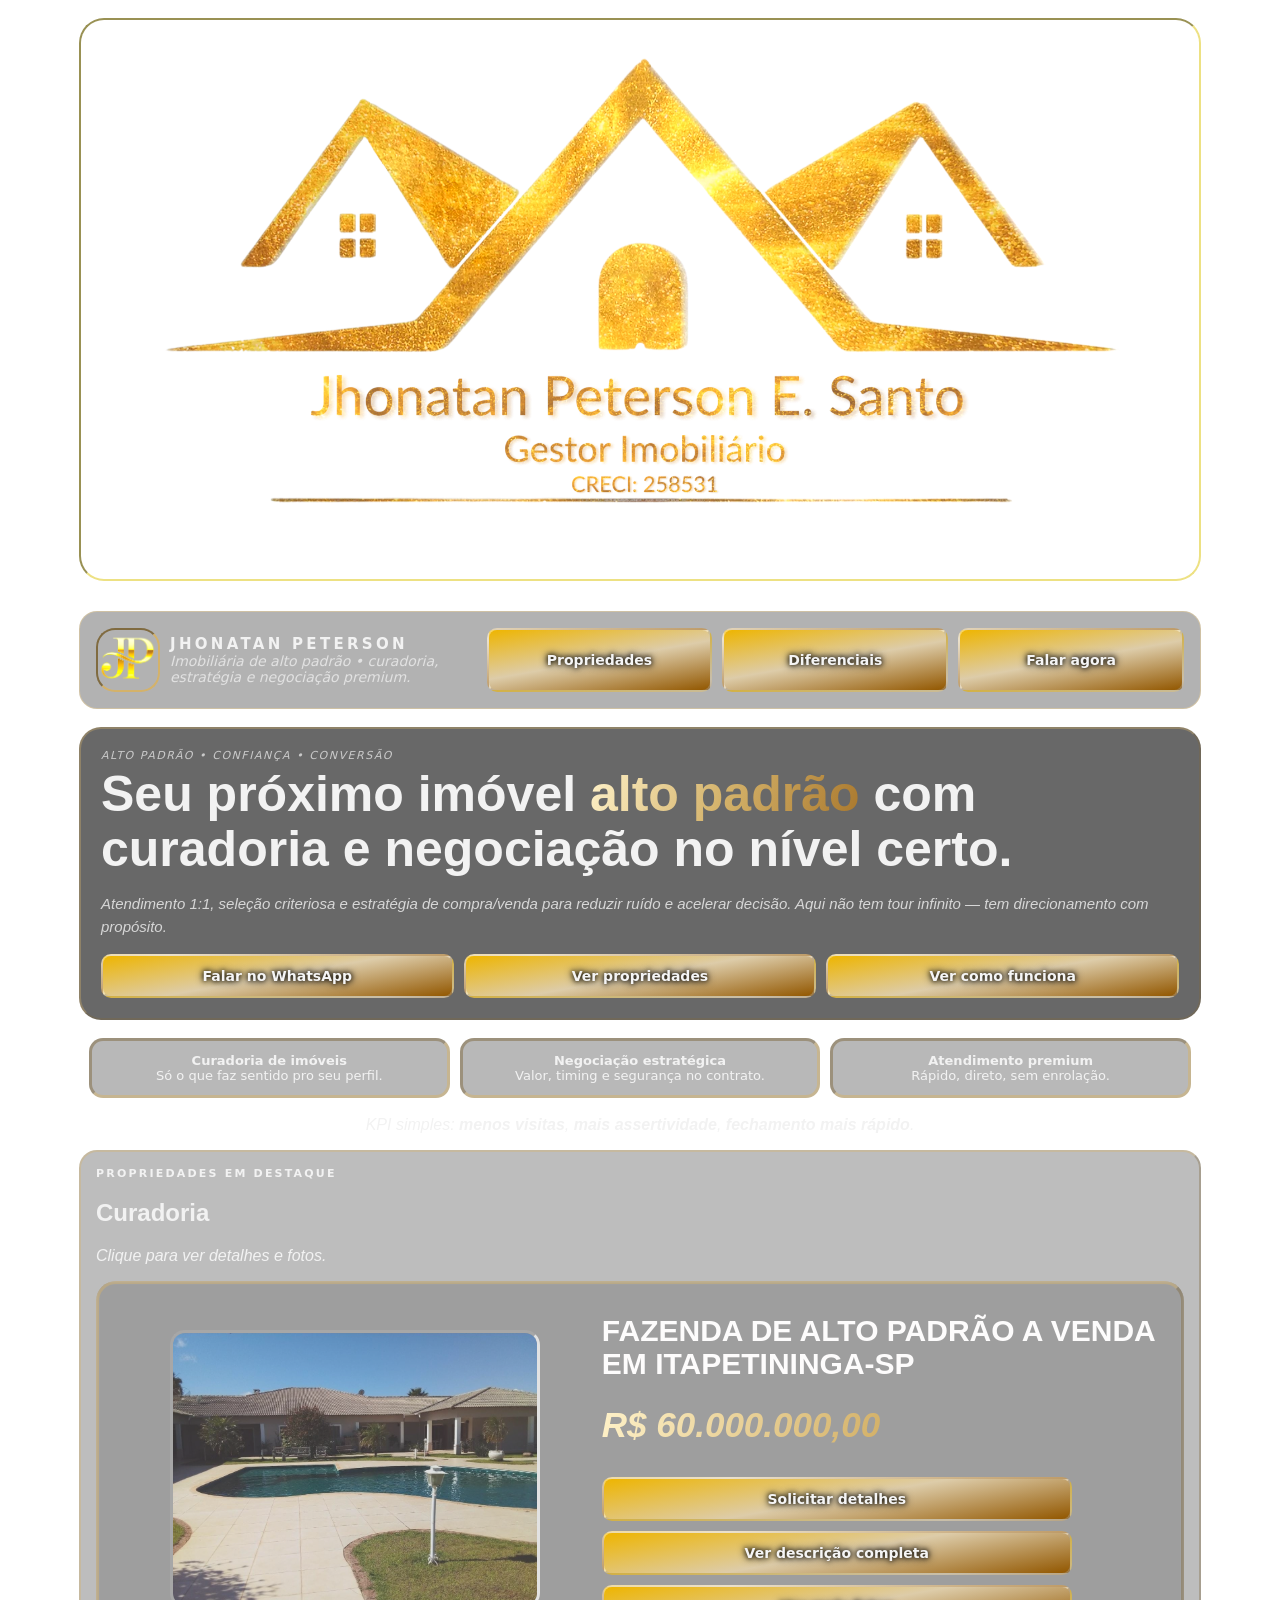
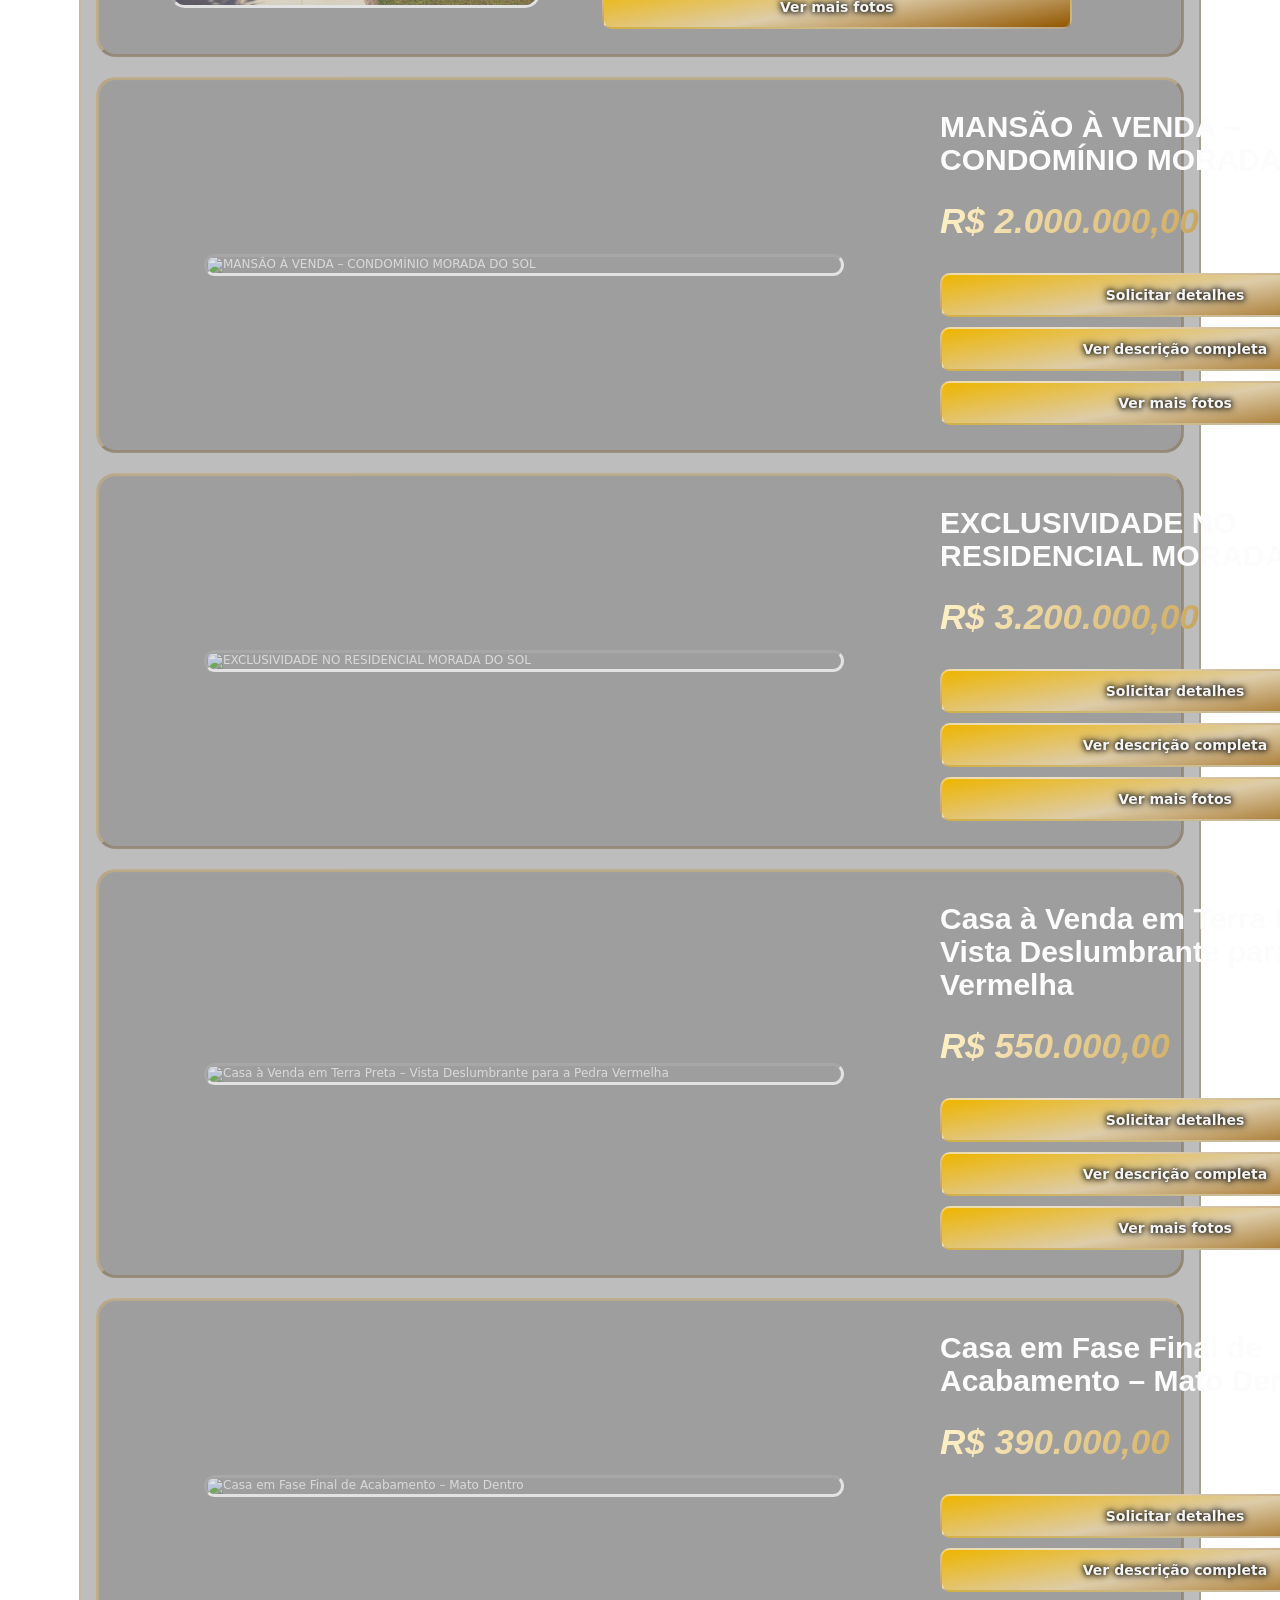
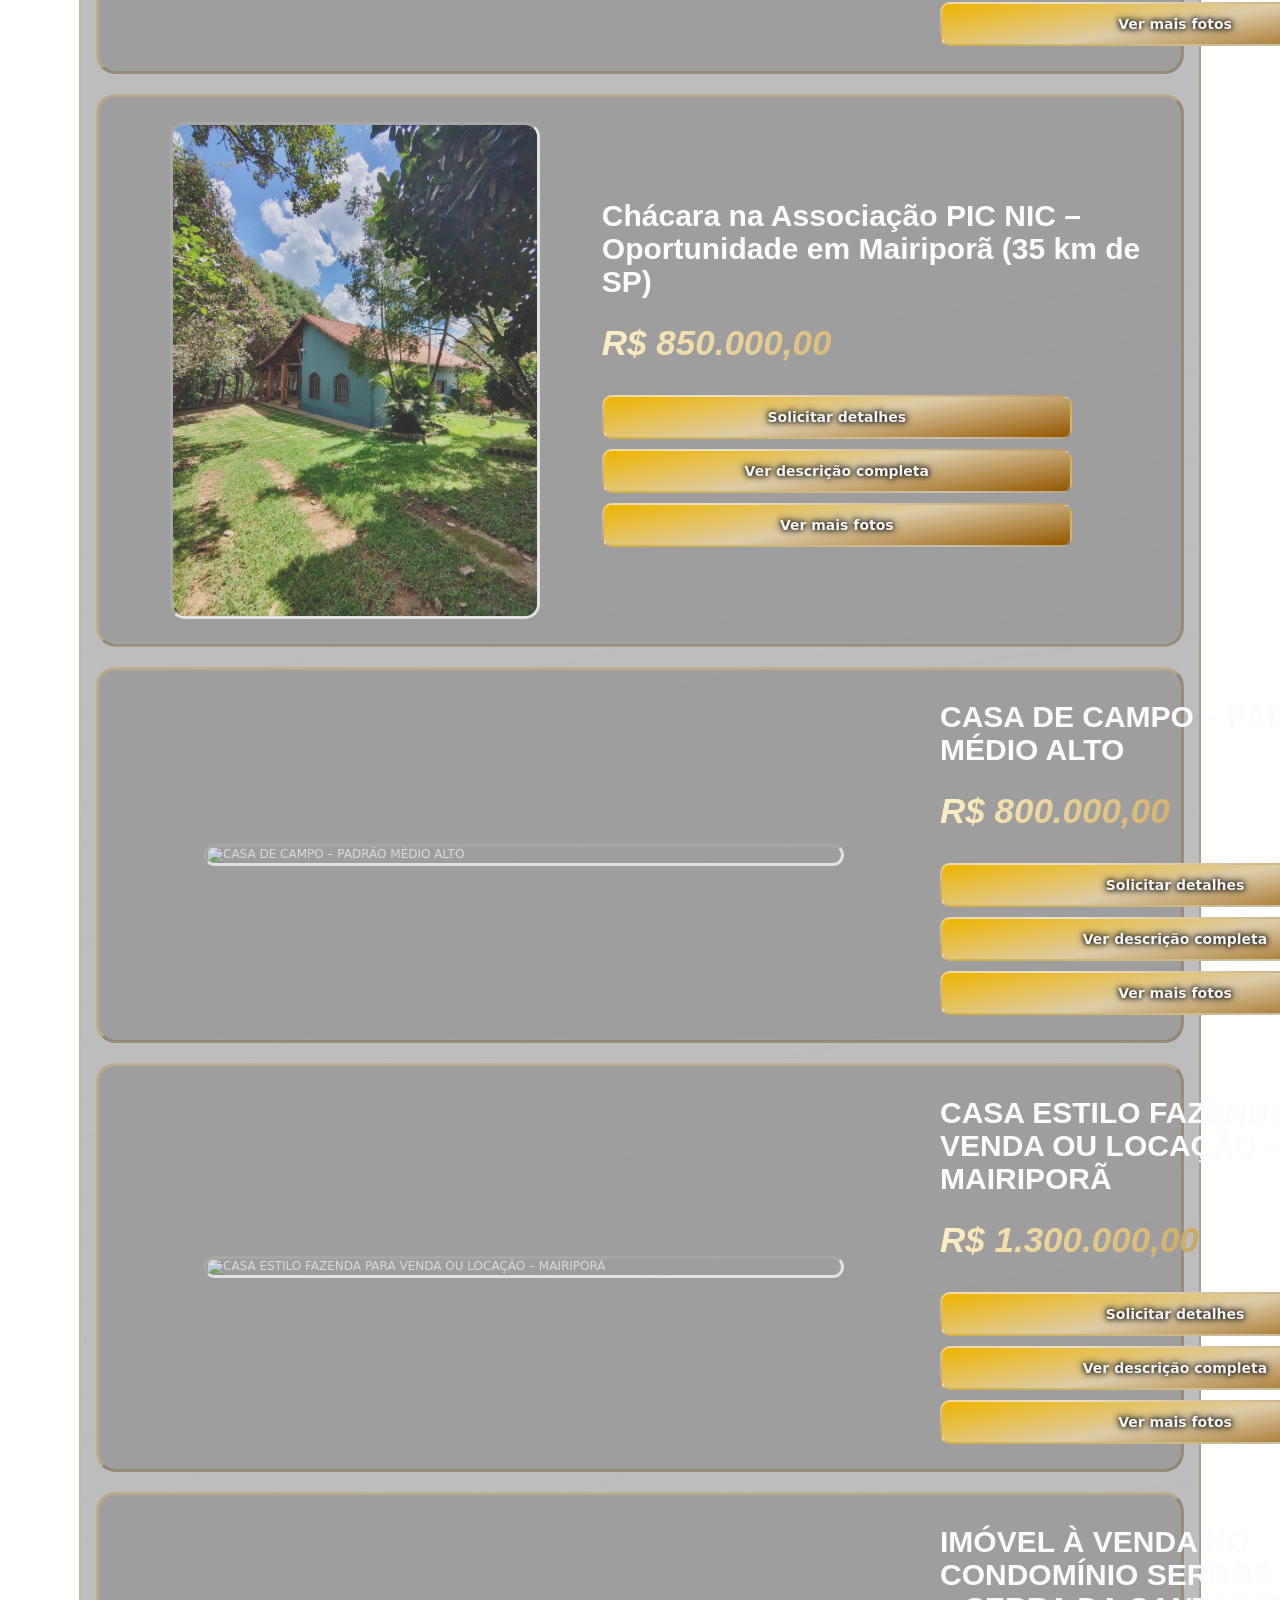
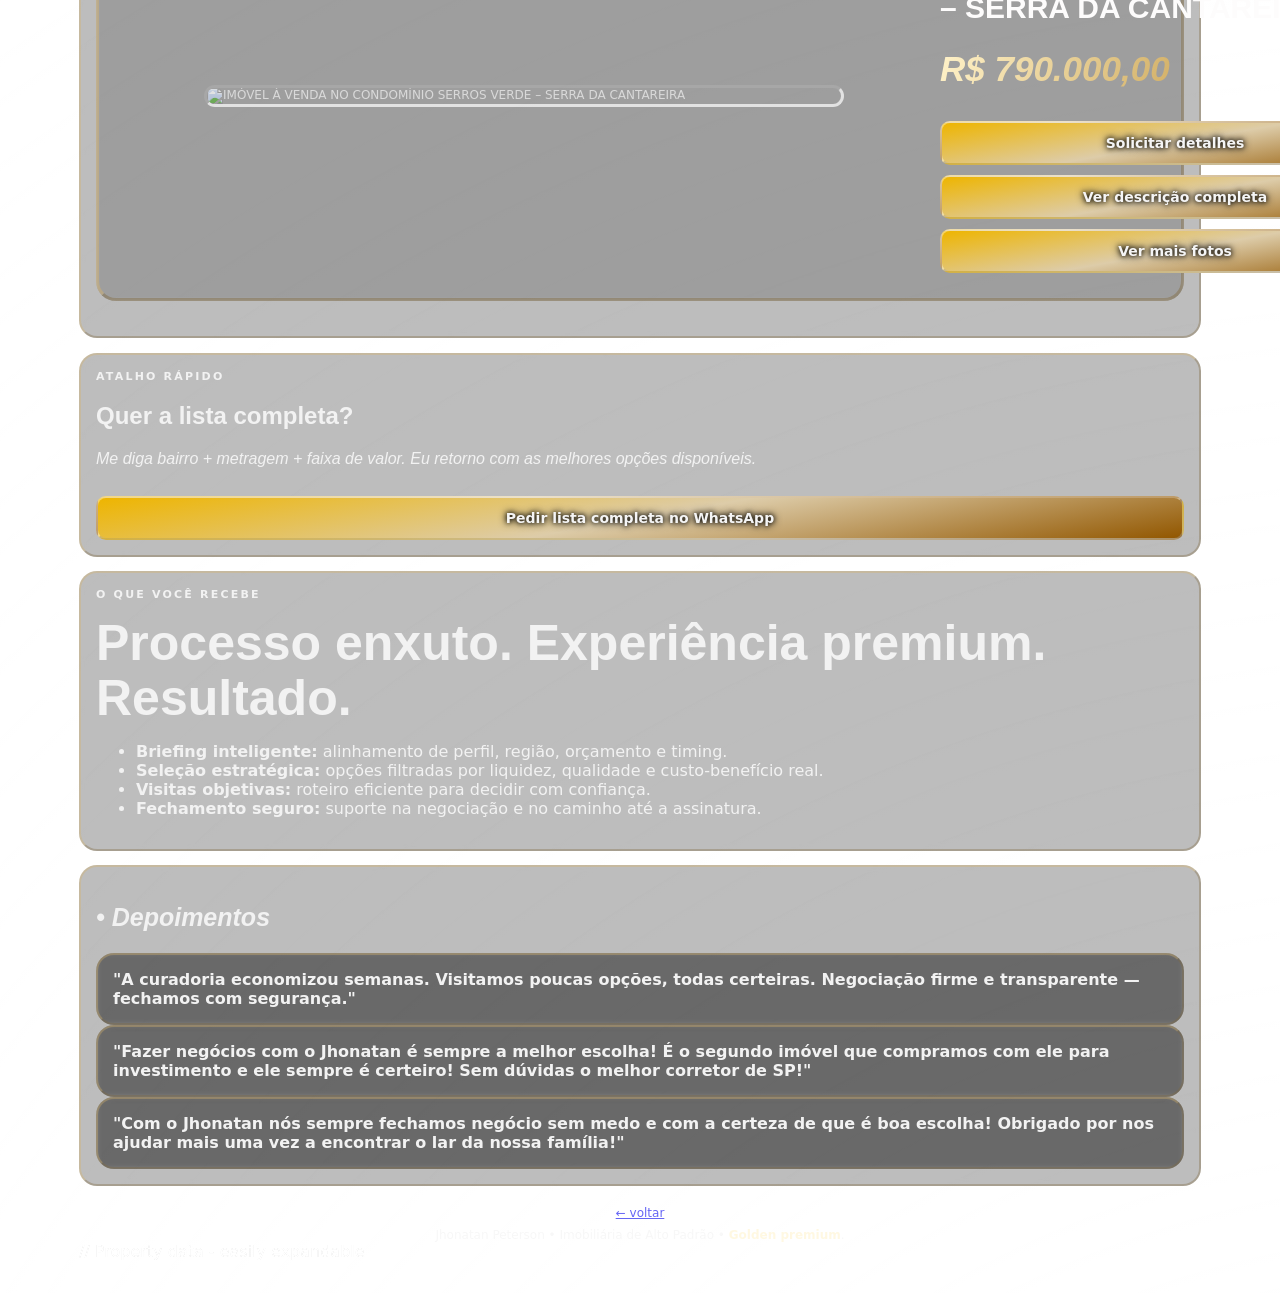
==== commit 7e1b0576: "card cover update" ====
--- a/index.html
+++ b/index.html
@@ -18,6 +18,20 @@
   RESET + VARIÁVEIS
   ========================= */
 
+    /* 
+╔══════════════════════════════════════════════════════════════╗
+║                                                              ║
+║   🎨 Jhonatan Peterson Imóveis - Stylesheet                 ║
+║                                                              ║
+║   Este arquivo contém TODO o estilo visual do site.          ║
+║   NÃO EDITE este arquivo a menos que seja desenvolvedor!     ║
+║                                                              ║
+║   Para gerenciar propriedades, edite:                        ║
+║   → properties.json (arquivo principal para o cliente)        ║
+║                                                              ║
+╚══════════════════════════════════════════════════════════════╝
+*/
+
     @font-face {
       font-family: "Poppins";
       src: url("./assets-fonts/Poppins-Light.ttf") format("truetype");
@@ -132,48 +146,6 @@
       padding: 0;
       font-family: "Lato", sans-serif;
       font-weight: 400;
-    }
-
-    /* 
-  ╔══════════════════════════════════════════════════════════════╗
-  ║                                                              ║
-  ║   🎨 Jhonatan Peterson Imóveis - Stylesheet                 ║
-  ║                                                              ║
-  ║   Este arquivo contém TODO o estilo visual do site.          ║
-  ║   NÃO EDITE este arquivo a menos que seja desenvolvedor!     ║
-  ║                                                              ║
-  ║   Para gerenciar propriedades, edite:                        ║
-  ║   → properties.json (arquivo principal para o cliente)        ║
-  ║                                                              ║
-  ╚══════════════════════════════════════════════════════════════╝
- */
-
-    /* =========================
-  RESET + VARIÁVEIS
-  ========================= */
-
-    @font-face {
-      font-family: "Lato";
-      src: url("./assets-fonts/Lato-Regular.ttf") format("truetype");
-      font-weight: 400;
-      font-style: normal;
-      font-display: swap;
-    }
-
-    @font-face {
-      font-family: "Lato";
-      src: url("./assets-fonts/Lato-LightItalic.ttf") format("truetype");
-      font-weight: 300;
-      font-style: italic;
-      font-display: swap;
-    }
-
-    @font-face {
-      font-family: "Lato";
-      src: url("./assets-fonts/Lato-Bold.ttf") format("truetype");
-      font-weight: 700;
-      font-style: normal;
-      font-display: swap;
     }
 
     :root {
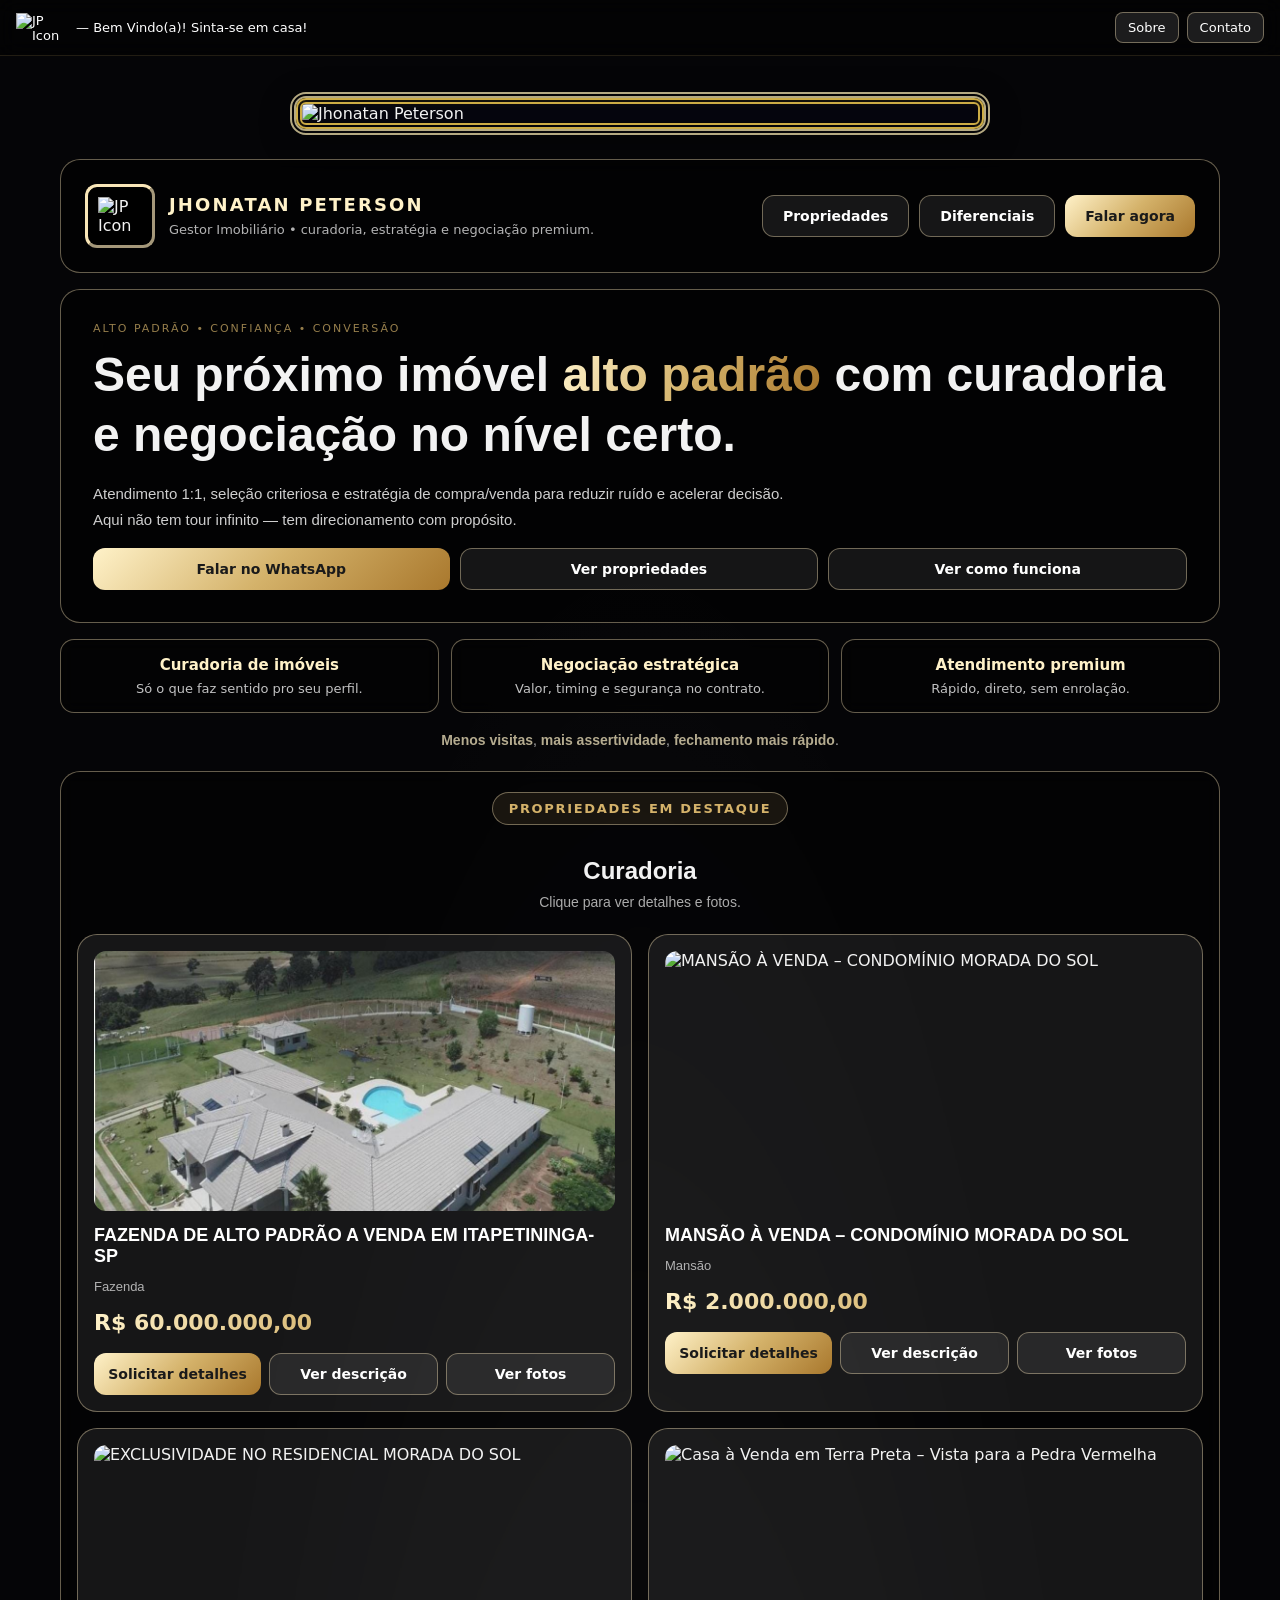
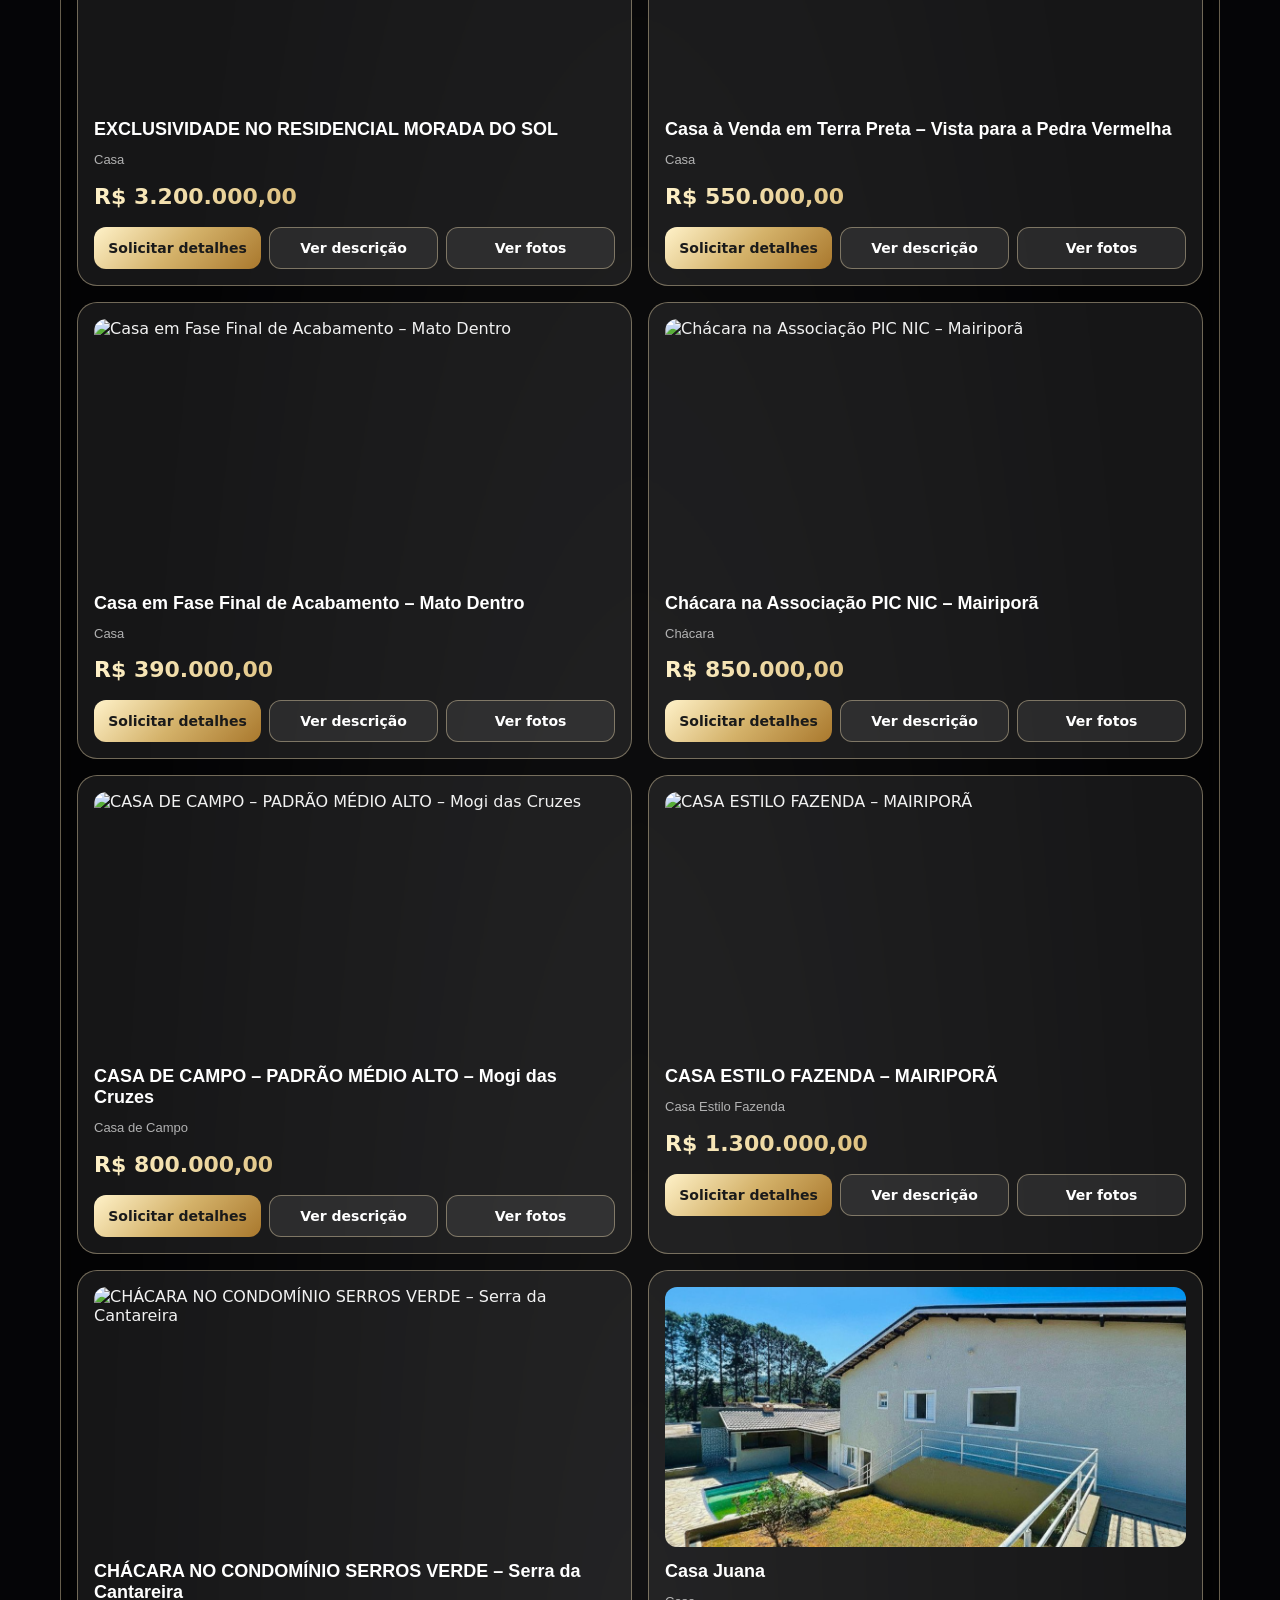
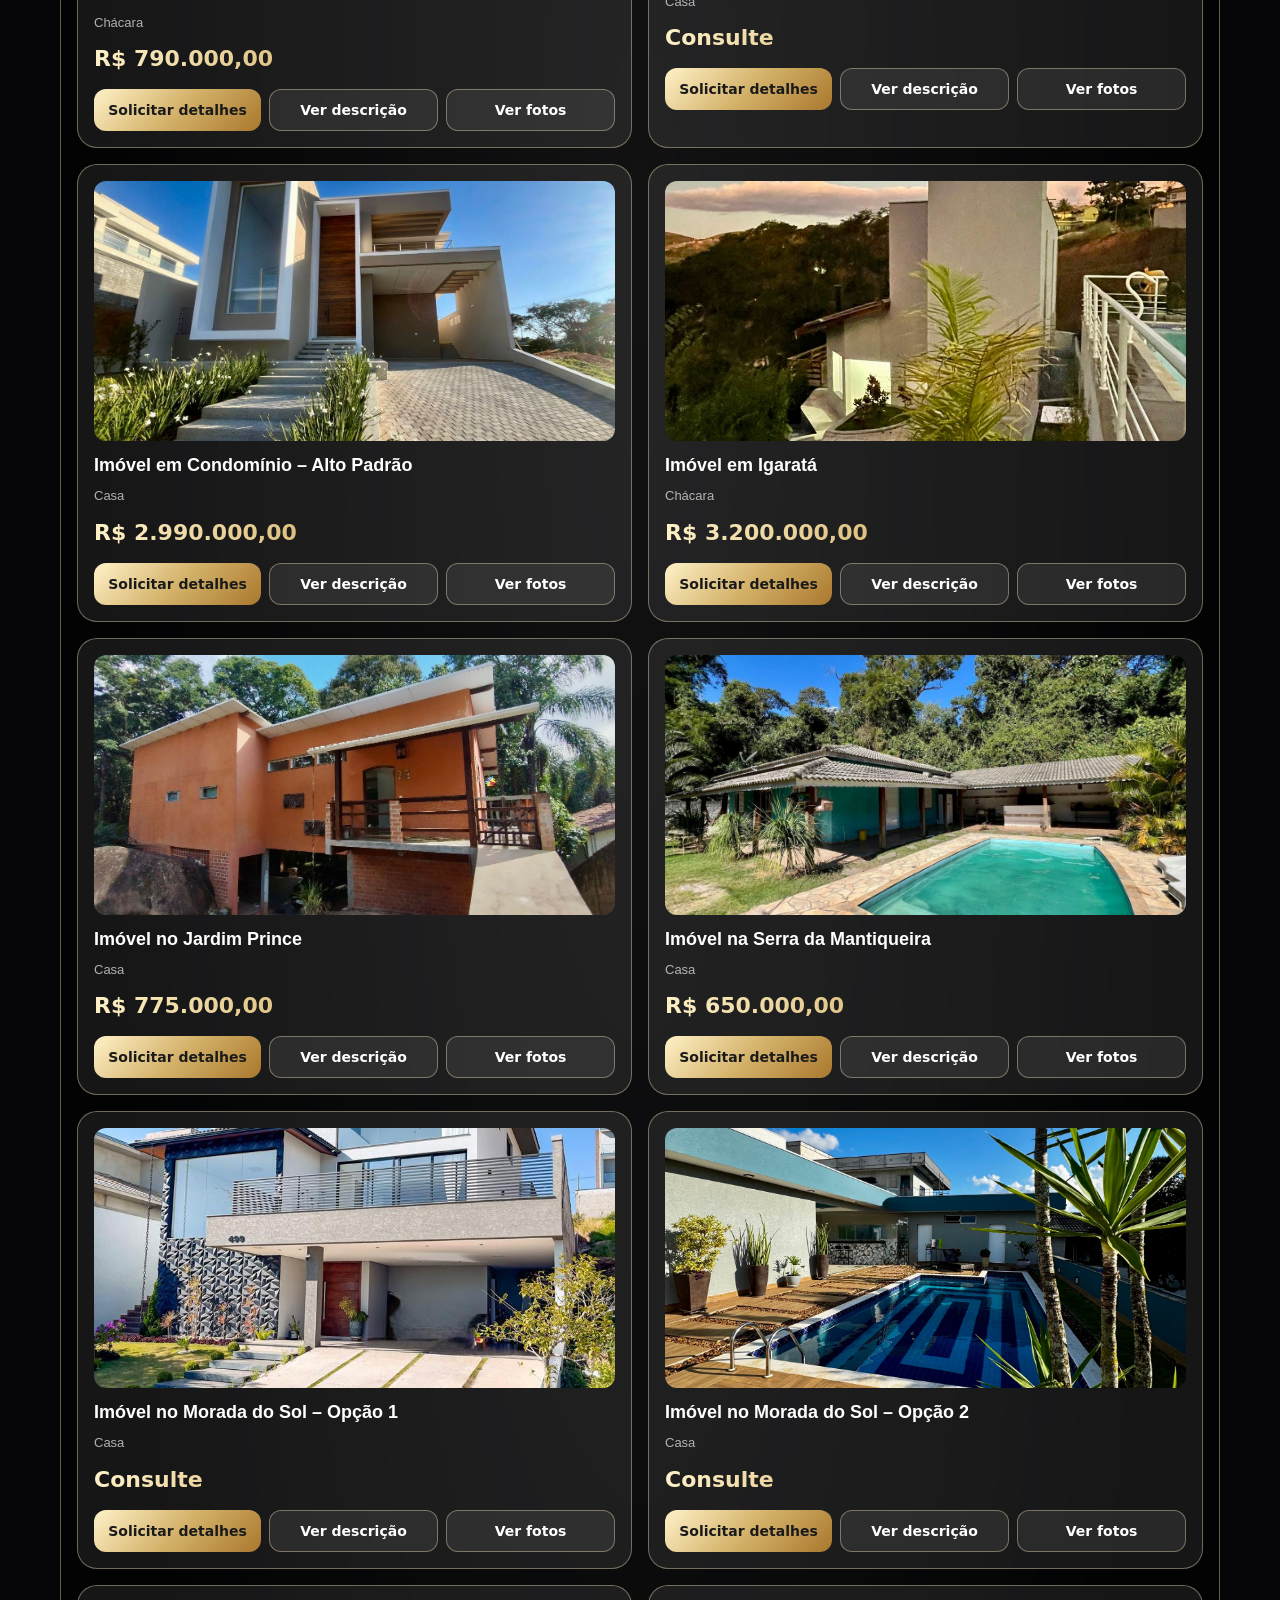
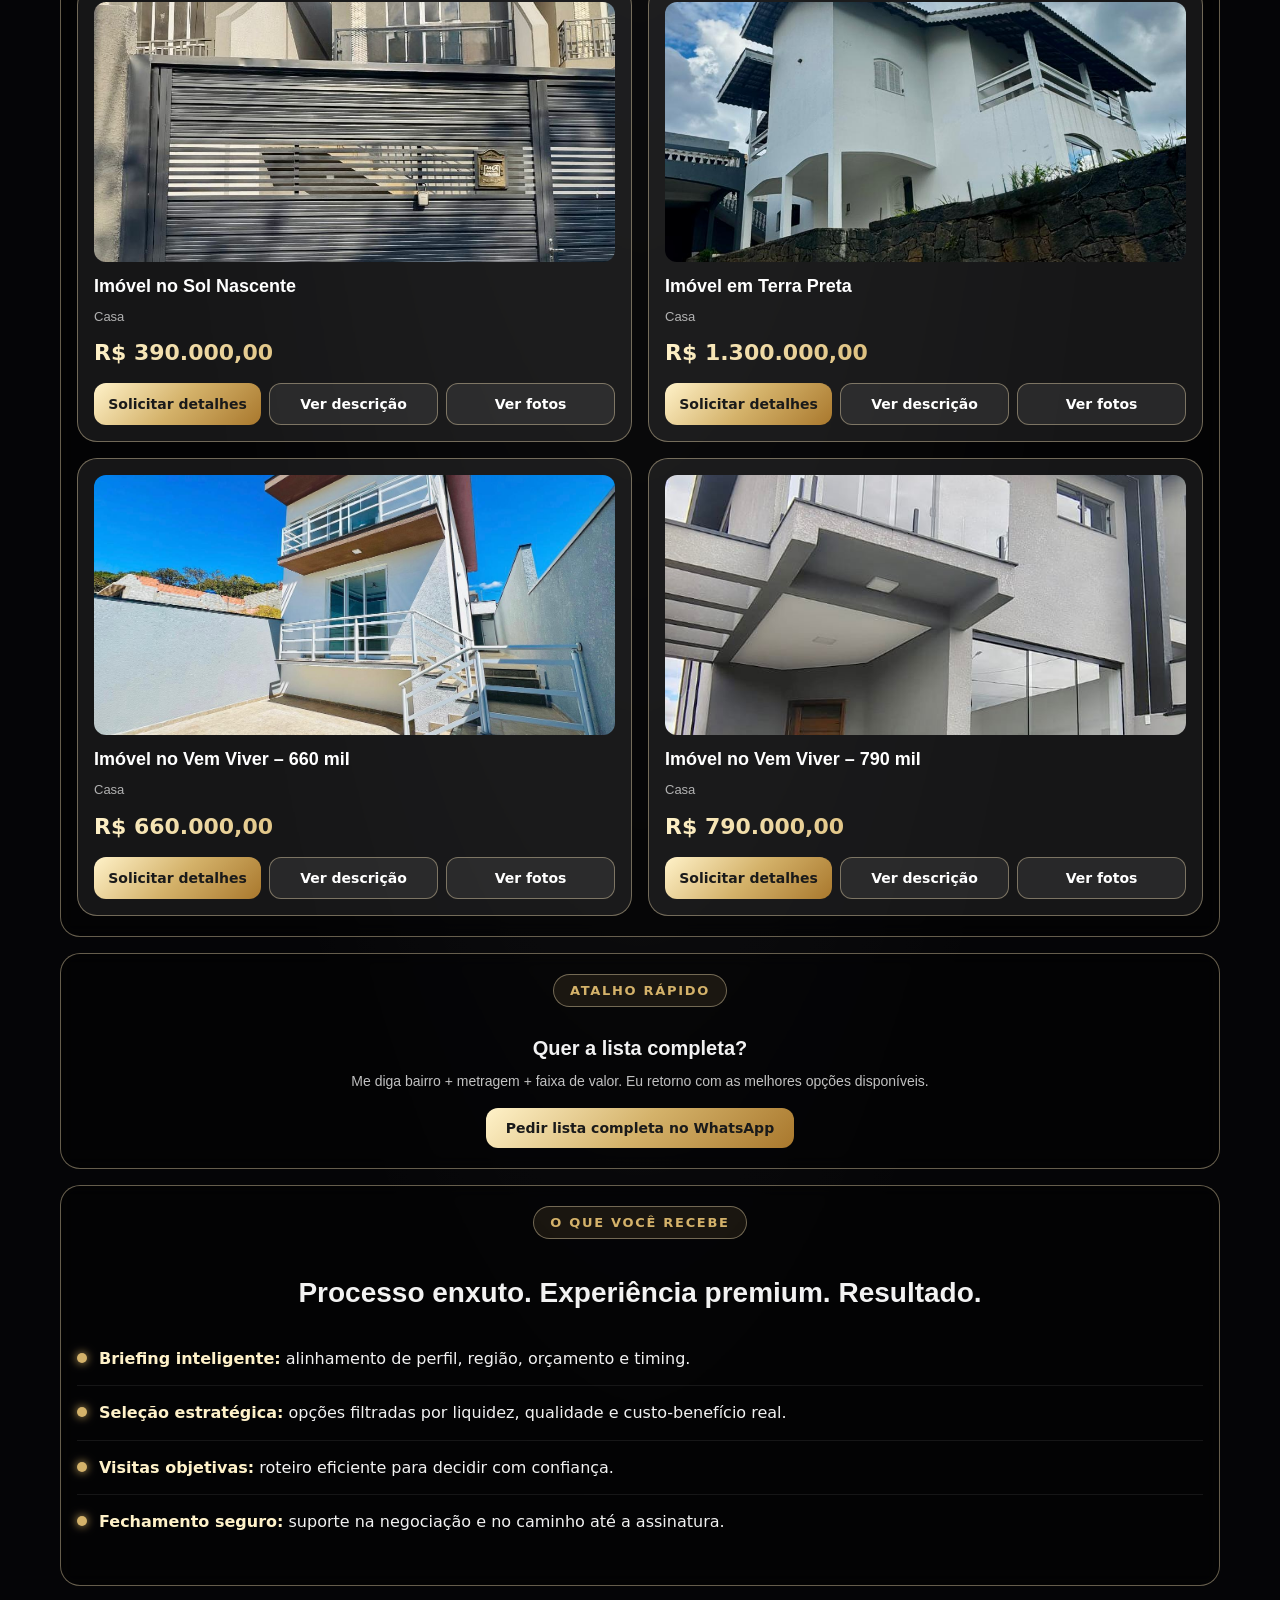
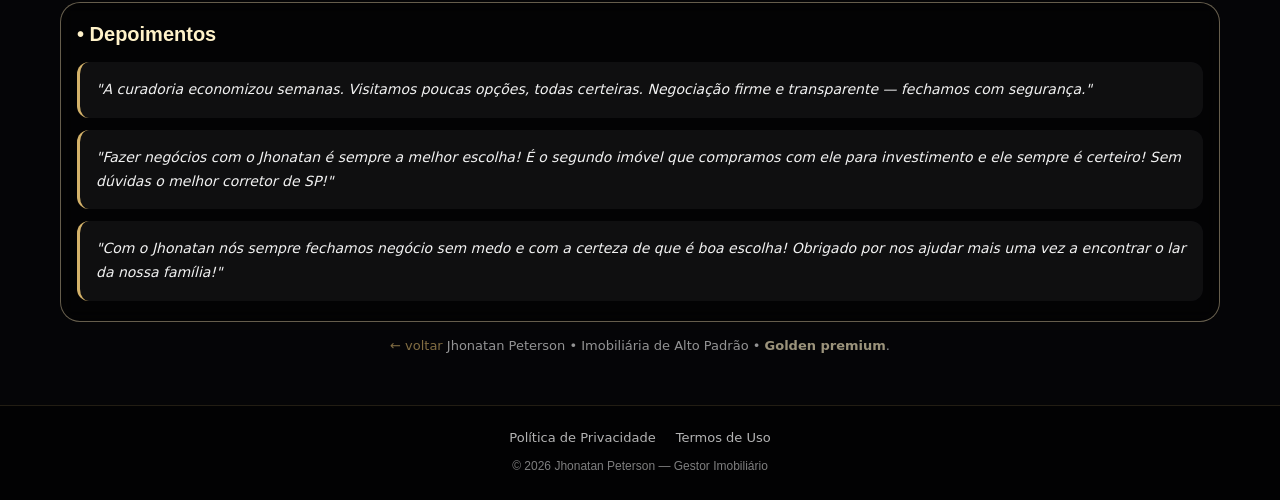
==== commit 370c680b: "Fixed html" ====
--- a/index.html
+++ b/index.html
@@ -6,31 +6,17 @@
   <meta name="viewport" content="width=device-width, initial-scale=1" />
   <title>Jhonatan Peterson — Imobiliária de Alto Padrão</title>
   <meta name="description" content="Imóveis de alto padrão com curadoria, estratégia e atendimento premium." />
-  <link rel="icon" type="image/png" href="./assets/favicon-96x96.png" sizes="96x96" />
-  <link rel="icon" type="image/svg+xml" href="./assets/favicon.svg" />
-  <link rel="shortcut icon" href="./assets/favicon.ico" />
+  <link rel="icon" type="image/png" href="./assets/ui/favicon-96x96.png" sizes="96x96" />
+  <link rel="icon" type="image/svg+xml" href="./assets/ui/favicon.svg" />
+  <link rel="shortcut icon" href="./assets/ui/favicon.ico" />
   <link rel="apple-touch-icon" sizes="180x180" href="/apple-touch-icon.png" />
   <meta name="apple-mobile-web-app-title" content="JP IMÓVEIS" />
-  <link rel="manifest" href="./assets/site.webmanifest" />
+  <link rel="manifest" href="./assets/ui/site.webmanifest" />
 
   <style>
     /* =========================
   RESET + VARIÁVEIS
   ========================= */
-
-    /* 
-╔══════════════════════════════════════════════════════════════╗
-║                                                              ║
-║   🎨 Jhonatan Peterson Imóveis - Stylesheet                 ║
-║                                                              ║
-║   Este arquivo contém TODO o estilo visual do site.          ║
-║   NÃO EDITE este arquivo a menos que seja desenvolvedor!     ║
-║                                                              ║
-║   Para gerenciar propriedades, edite:                        ║
-║   → properties.json (arquivo principal para o cliente)        ║
-║                                                              ║
-╚══════════════════════════════════════════════════════════════╝
-*/
 
     @font-face {
       font-family: "Poppins";
@@ -131,9 +117,10 @@
       --gold-1: #fff2c9;
       --gold-2: #d4b26a;
       --gold-3: #a9782d;
+      --gold-dark: #4a3413;
 
       --ok: #34d399;
-      --shadow: rgba(0, 0, 0, .45);
+      --shadow: rgba(0, 0, 0, 0.45);
     }
 
     * {
@@ -144,61 +131,50 @@
     body {
       margin: 0;
       padding: 0;
-      font-family: "Lato", sans-serif;
+      font-family: "Poppins", "Work Sans", system-ui, sans-serif;
       font-weight: 400;
-    }
-
-    :root {
-      --bg: #050507;
-      --panel: rgba(12, 12, 12, 0.62);
-      --stroke: rgba(212, 178, 106, 0.20);
-      --text: #f2f2f2;
-      --muted: rgba(242, 242, 242, 0.74);
-
-      --gold-1: #fff2c9;
-      --gold-2: #d4b26a;
-      --gold-3: #a9782d;
-
-      --ok: #34d399;
-      --shadow: rgba(0, 0, 0, .45);
-    }
-
-    * {
-      box-sizing: border-box;
-    }
-
-    html,
-    body {
-      margin: 0;
-      padding: 0;
-      font-family: "Lato", sans-serif;
-      font-weight: 400;
+      background: var(--bg);
+      color: var(--text);
     }
 
     body {
       min-height: 100dvh;
-      font-family: 'Lato', system-ui, sans-serif;
-      color: var(--text);
       overflow-x: hidden;
       width: 100%;
-      background-size: contain;
+      background-size: cover;
       background-position: center;
-      background-attachment: fixed;
-      margin: 0;
-      background-image: url("./assets/imobiliariabg.webp");
+      /* FIX: background-attachment: fixed causa bugs em iOS Safari — usar scroll */
+      background-attachment: scroll;
+      background-image: url("./assets/ui/imobiliariabg.webp");
+    }
+
+    /* FIX: Em dispositivos que suportam fixed sem bugs, mantém fixed */
+    @supports not (-webkit-overflow-scrolling: touch) {
+      body {
+        background-attachment: fixed;
+      }
     }
 
     h1,
     h2,
     h3,
     h4 {
-      font-family: "Lato", sans-serif;
+      font-family: "Poppins", "Work Sans", sans-serif;
       font-weight: 700;
+      margin: 0;
     }
 
     p {
-      font-family: "Lato", sans-serif;
-      font-style: italic;
+      font-family: "Work Sans", sans-serif;
+      font-weight: 400;
+      margin: 0;
+      line-height: 1.6;
+    }
+
+    a {
+      text-decoration: none;
+      color: inherit;
+      transition: all 0.3s ease;
     }
 
     /* =========================
@@ -207,8 +183,82 @@
 
     .wrap {
       width: 100%;
-      max-width: 100%;
-      padding: 18px 14px 32px;
+      max-width: 1200px;
+      margin: 0 auto;
+      padding: 16px;
+    }
+
+    /* =========================
+  HEADER
+  ========================= */
+
+    .header {
+      background: rgba(0, 0, 0, 0.4);
+      backdrop-filter: blur(10px);
+      -webkit-backdrop-filter: blur(10px);
+      padding: 12px 16px;
+      position: sticky;
+      top: 0;
+      z-index: 100;
+      border-bottom: 1px solid rgba(212, 178, 106, 0.15);
+    }
+
+    .nav-container {
+      max-width: 1400px;
+      margin: 0 auto;
+      display: flex;
+      justify-content: space-between;
+      align-items: center;
+      gap: 12px;
+    }
+
+    .nav-container .jp-icon {
+      display: flex;
+      align-items: center;
+      gap: 10px;
+      color: #fff;
+      font-size: 13px;
+      font-weight: 500;
+      flex-shrink: 0;
+    }
+
+    .nav-container .jp-icon img {
+      width: 40px;
+      height: auto;
+      flex-shrink: 0;
+    }
+
+    /* FIX: Ocultar texto de boas-vindas em telas muito pequenas */
+    .nav-container .jp-icon span {
+      display: none;
+    }
+
+    @media (min-width: 480px) {
+      .nav-container .jp-icon span {
+        display: inline;
+      }
+    }
+
+    .nav-container nav {
+      display: flex;
+      gap: 8px;
+      flex-shrink: 0;
+    }
+
+    .nav-container nav a {
+      color: #fff;
+      font-weight: 500;
+      font-size: 13px;
+      padding: 7px 12px;
+      border-radius: 8px;
+      background: rgba(255, 255, 255, 0.1);
+      border: 1px solid rgba(249, 230, 184, 0.4);
+      white-space: nowrap;
+    }
+
+    .nav-container nav a:hover {
+      background: rgba(212, 178, 106, 0.2);
+      border-color: var(--gold-2);
     }
 
     /* =========================
@@ -216,338 +266,514 @@
   ========================= */
 
     .logo {
+      /* FIX: largura responsiva com max adequado */
+      width: 100%;
+      max-width: 700px;
+      height: auto;
+      border-radius: 16px;
+      box-shadow: 0 8px 32px rgba(0, 0, 0, 0.3);
+      border: 6px double #b4a981;
+      margin: 16px auto;
+      display: block;
+    }
+
+    .logo img {
+      width: 100%;
+      height: auto;
+      display: block;
+      border-radius: 10px;
+      border: 6px double rgb(204, 172, 69);
+      backdrop-filter: blur(5px) saturate(4);
+      -webkit-backdrop-filter: blur(5px) saturate(4);
+    }
+
+    /* =========================
+  BRAND CARD
+  ========================= */
+
+    .brand-card {
+      display: flex;
+      flex-direction: column;
+      gap: 16px;
+      padding: 20px;
+      border-radius: 20px;
+      background: rgba(0, 0, 0, 0.5);
+      border: 1px solid rgba(249, 230, 184, 0.4);
+      backdrop-filter: blur(12px);
+      -webkit-backdrop-filter: blur(12px);
+      margin-bottom: 16px;
+    }
+
+    .brand {
+      display: flex;
+      align-items: center;
+      gap: 14px;
+      flex-wrap: wrap;
+      justify-content: center;
+    }
+
+    .mark {
+      border-radius: 12px;
+      display: flex;
+      align-items: center;
+      justify-content: center;
+      border: 3px outset #f9e6b8;
+      padding: 10px;
+      background: black;
+      box-shadow: 0 0 20px inset black;
+      flex-shrink: 0;
+    }
+
+    .mark img {
+      width: 44px;
+      height: auto;
+    }
+
+    .brand-text {
+      text-align: center;
+    }
+
+    .brand-text strong {
+      font-size: 16px;
+      letter-spacing: 0.12em;
+      text-transform: uppercase;
+      color: var(--gold-1);
+      display: block;
+      margin-bottom: 4px;
+    }
+
+    .brand-text span {
+      font-size: 12px;
+      color: var(--muted);
+      font-style: normal;
+    }
+
+    .nav {
+      display: flex;
+      gap: 10px;
+      flex-wrap: wrap;
+      justify-content: center;
+    }
+
+    /* =========================
+  BUTTONS
+  ========================= */
+
+    .btn {
+      display: inline-flex;
+      align-items: center;
+      justify-content: center;
+      padding: 12px 20px;
+      border-radius: 12px;
+      font-weight: 600;
+      font-size: 14px;
+      text-decoration: none;
+      color: #fff;
+      border: 1px solid rgba(249, 230, 184, 0.4);
+      background: rgba(255, 255, 255, 0.08);
+      transition: all 0.3s ease;
+      cursor: pointer;
+      white-space: nowrap;
+    }
+
+    .btn:hover {
+      background: rgba(255, 255, 255, 0.15);
+      border-color: var(--gold-2);
+      transform: translateY(-2px);
+      box-shadow: 0 4px 12px rgba(212, 178, 106, 0.2);
+    }
+
+    .btn-primary {
+      background: linear-gradient(135deg, var(--gold-1), var(--gold-2), var(--gold-3));
+      color: #1a1a1a;
+      border: none;
+      font-weight: 700;
+    }
+
+    .btn-primary:hover {
+      background: linear-gradient(135deg, var(--gold-2), var(--gold-1), var(--gold-2));
+      box-shadow: 0 6px 20px rgba(212, 178, 106, 0.4);
+    }
+
+    /* =========================
+  HERO
+  ========================= */
+
+    .hero {
+      padding: 24px 16px;
+      border-radius: 20px;
+      background: rgba(0, 0, 0, 0.5);
+      border: 1px solid rgba(249, 230, 184, 0.4);
+      margin-bottom: 16px;
+    }
+
+    .kicker {
+      font-size: 11px;
+      letter-spacing: 0.18em;
+      text-transform: uppercase;
+      opacity: 0.7;
+      color: var(--gold-2);
+      margin-bottom: 10px;
+    }
+
+    h1 {
+      font-size: clamp(24px, 5vw, 48px);
+      line-height: 1.25;
+      margin: 10px 0 16px;
+    }
+
+    .accent {
+      background: linear-gradient(110deg, var(--gold-1), var(--gold-2), var(--gold-3));
+      -webkit-background-clip: text;
+      -webkit-text-fill-color: transparent;
+      background-clip: text;
+    }
+
+    .lead {
+      font-size: 15px;
+      line-height: 1.7;
+      opacity: 0.85;
+      max-width: 700px;
+      margin-bottom: 16px;
+    }
+
+    .hero-cta {
+      display: flex;
+      flex-direction: column;
+      gap: 10px;
+      margin-top: 16px;
+    }
+
+    .hero-cta .btn {
+      width: 100%;
+      text-align: center;
+    }
+
+    /* =========================
+  PILLS / FEATURES
+  ========================= */
+
+    .pill-row {
+      display: grid;
+      grid-template-columns: 1fr;
+      gap: 12px;
+      margin: 16px 0;
+    }
+
+    .pill {
+      padding: 16px;
+      border-radius: 14px;
+      background: rgba(0, 0, 0, 0.4);
+      border: 1px solid rgba(249, 230, 184, 0.4);
+      font-size: 14px;
+      text-align: center;
+      backdrop-filter: blur(8px);
+      -webkit-backdrop-filter: blur(8px);
+      transition: all 0.3s ease;
+    }
+
+    .pill:hover {
+      border-color: var(--gold-2);
+      transform: translateY(-3px);
+      box-shadow: 0 8px 24px rgba(0, 0, 0, 0.3);
+    }
+
+    .pill strong {
+      display: block;
+      color: var(--gold-1);
+      font-size: 15px;
+      margin-bottom: 6px;
+    }
+
+    .pill span {
+      opacity: 0.8;
+      font-size: 13px;
+    }
+
+    /* =========================
+  CARDS & SECTIONS
+  ========================= */
+
+    .card {
+      padding: 20px 16px;
+      border-radius: 20px;
+      background: rgba(0, 0, 0, 0.4);
+      border: 1px solid rgba(249, 230, 184, 0.4);
+      margin-bottom: 16px;
+      backdrop-filter: blur(8px);
+      -webkit-backdrop-filter: blur(8px);
+    }
+
+    .tag {
+      font-size: 13px;
+      letter-spacing: 0.13em;
+      text-transform: uppercase;
+      margin-bottom: 16px;
+      font-weight: 600;
+      color: var(--gold-2);
+      text-align: center;
+      padding: 8px 16px;
+      background: rgba(212, 178, 106, 0.1);
+      border-radius: 30px;
+      display: inline-block;
+      border: 1px solid rgba(249, 230, 184, 0.4);
+    }
+
+    .section-title {
+      text-align: center;
+      margin-bottom: 20px;
+    }
+
+    .section-title h2 {
+      font-size: 24px;
+      margin-bottom: 6px;
+    }
+
+    .section-title p {
+      opacity: 0.7;
+      font-size: 14px;
+    }
+
+    /* =========================
+  LIST STYLES
+  ========================= */
+
+    .list {
+      list-style: none;
       padding: 0;
-      width: auto;
-      min-height: 100%;
-      border: 2px inset #ede183;
-      background: #ffffff1f;
-      backdrop-filter: blur(5px);
-      border-radius: 25px;
-      margin-bottom: 30px;
-    }
-
-    .logo img {
-      max-width: 100%;
+      margin: 16px 0;
+    }
+
+    .list li {
+      display: flex;
+      align-items: flex-start;
+      gap: 12px;
+      padding: 14px 0;
+      border-bottom: 1px solid rgba(255, 255, 255, 0.08);
+    }
+
+    .list li:last-child {
+      border-bottom: none;
+    }
+
+    .dot {
+      width: 10px;
+      height: 10px;
+      min-width: 10px;
+      border-radius: 50%;
+      background: var(--gold-2);
+      margin-top: 7px;
+      box-shadow: 0 0 10px var(--gold-2);
+    }
+
+    .list li span {
+      line-height: 1.6;
+    }
+
+    .list li strong {
+      color: var(--gold-1);
+    }
+
+    /* =========================
+  TESTIMONIALS
+  ========================= */
+
+    .depo-tag {
+      font-size: 20px;
+      font-family: "Poppins", sans-serif;
+      margin-bottom: 16px;
+      color: var(--gold-1);
+    }
+
+    .quote {
       display: block;
-      filter: contrast(1.3) blur(0.3px);
-    }
-
-    /* =========================
-  HEADER / BRAND CARD
-  ========================= */
-
-    .brand-card {
+      font-size: 14px;
+      line-height: 1.7;
+      padding: 16px;
+      background: rgba(255, 255, 255, 0.05);
+      border-radius: 12px;
+      border-left: 3px solid var(--gold-2);
+      margin-bottom: 12px;
+      font-style: italic;
+    }
+
+    .quote:last-child {
+      margin-bottom: 0;
+    }
+
+    /* =========================
+  PROPERTIES
+  ========================= */
+
+    .props {
+      display: grid;
+      grid-template-columns: 1fr;
+      gap: 16px;
+    }
+
+    .prop {
       display: flex;
       flex-direction: column;
       gap: 14px;
       padding: 16px;
-      border-radius: 18px;
-      background: rgba(0, 0, 0, .3);
-      border: 1px solid rgba(246, 214, 146, .43);
-      backdrop-filter: blur(8px);
-      margin-bottom: 18px;
-    }
-
-    .brand {
-      display: flex;
-      flex-direction: column;
-      align-items: center;
-      gap: 10px;
-      text-align: center;
-    }
-
-    .mark {
-      border-radius: 30%;
-      display: flex;
-      place-items: center;
-      border: 2px inset rgb(212, 178, 106);
-      max-width: 100%;
-    }
-
-    .mark img {
-      width: 60px;
-      height: auto;
-      filter: brightness(1.4);
-    }
-
-    .brand-text {
-      display: grid;
-      width: auto;
-      height: auto;
-    }
-
-    .brand-text strong {
-      font-size: 15px;
-      letter-spacing: 0.22em;
-      text-transform: uppercase;
-    }
-
-    .brand-text span {
-      font-size: 14px;
-      color: var(--muted);
-      font-style: italic;
-    }
-
-    /* =========================
-  NAV
-  ========================= */
-
-    .nav {
+      border-radius: 20px;
+      background: rgba(255, 255, 255, 0.08);
+      border: 1px solid rgba(249, 230, 184, 0.4);
+      transition: all 0.3s ease;
+    }
+
+    .prop:hover {
+      border-color: var(--gold-2);
+      transform: translateY(-4px);
+      box-shadow: 0 12px 32px rgba(0, 0, 0, 0.3);
+    }
+
+    .prop-media {
+      width: 100%;
+      overflow: hidden;
+    }
+
+    .prop-media img {
+      width: 100%;
+      height: 200px;
+      object-fit: cover;
+      border-radius: 12px;
+      transition: transform 0.3s ease;
+      display: block;
+    }
+
+    .prop:hover .prop-media img {
+      transform: scale(1.03);
+    }
+
+    .prop-body {
       display: flex;
       flex-direction: column;
       gap: 10px;
     }
 
-    .btn {
-      display: grid;
-      width: 100%;
-      text-align: center;
-      padding: 12px;
-      border-radius: 10px;
-      font-weight: 800;
-      font-size: 14px;
-      text-decoration: none;
-      color: #f5f5f5;
-      border: 2px outset rgba(255, 255, 255, .4);
-      background: linear-gradient(170deg, #eeb500, #ddcca9, #925700);
-      transition: color 0.6s ease, border 0.7s ease;
-      text-shadow: 0 0 5px black, 0 0 8px black;
-      cursor: pointer;
-    }
-
-    .btn-primary {
-      display: grid;
-      width: 100%;
-      text-align: center;
-      padding: 12px;
-      border-radius: 10px;
-      font-weight: 800;
-      font-size: 14px;
-      text-decoration: none;
-      color: #f5f5f5;
-      border: 2px outset rgba(255, 255, 255, .4);
-      background: linear-gradient(10deg, var(--gold-1), var(--gold-2), var(--gold-3));
-      transition: background 0.7s ease, color 0.6s ease, border 0.3s ease;
-      cursor: pointer;
-    }
-
-    .btn:hover {
-      color: black;
-      border: 2px inset #e1d9d9;
-      background: linear-gradient(120deg, #030300 0%, #f6c506 50%, #030300 100%);
-      text-shadow: 0 0 5px white;
-    }
-
-    .btn.primary:hover {
-      background: linear-gradient(120deg, #030300 0%, #f6c506 50%, #030300 100%);
-      border: 2px inset #f7f0be54;
-      text-shadow: 0 0 5px white;
-    }
-
-    /* =========================
-  HERO
-  ========================= */
-
-    .hero {
-      padding: 20px 20px;
-      border-radius: 22px;
-      background: var(--panel);
-      border: 2px outset rgba(212, 178, 106, 0.36);
-      margin-bottom: 18px;
-      backdrop-filter: blur(3px);
-    }
-
-    .kicker {
-      font-size: 11px;
-      letter-spacing: .14em;
-      text-transform: uppercase;
-      opacity: .7;
-      font-style: italic;
-    }
-
-    h1 {
-      font-size: 50px;
-      line-height: 1.1;
-      margin: 5px auto;
-    }
-
-    .accent {
-      background: linear-gradient(110deg, var(--gold-1), var(--gold-2), var(--gold-3));
+    .prop-title {
+      font-weight: 700;
+      font-size: 18px;
+      color: #fff;
+    }
+
+    .prop-meta {
+      font-size: 13px;
+      opacity: 0.7;
+      line-height: 1.5;
+    }
+
+    .prop-price {
+      font-weight: 700;
+      font-size: 22px;
+      background: linear-gradient(110deg, var(--gold-1), var(--gold-2), var(--gold-dark));
+      -webkit-background-clip: text;
+      -webkit-text-fill-color: transparent;
       background-clip: text;
-      color: transparent;
-    }
-
-    .lead {
-      font-size: 15px;
-      line-height: 1.55;
-      opacity: .8;
-    }
-
-    .hero-cta {
-      display: flex;
-      flex-direction: column;
-      gap: 10px;
-      margin-top: 14px;
-    }
-
-    /* =========================
-  PILLS
-  ========================= */
-
-    .pill-row {
-      display: grid;
-      grid-template-columns: 1fr;
-      gap: 10px;
-      margin: 18px 10px;
-      text-align: center;
-    }
-
-    .pill {
-      padding: 12px;
-      border-radius: 14px;
-      background: rgba(0, 0, 0, .28);
-      border: 3px inset rgba(212, 178, 106, 0.50);
-      font-size: 13px;
-      backdrop-filter: blur(3px);
-    }
-
-    .micro {
-      text-align: center;
-    }
-
-    /* =========================
-  GRID / CARDS
-  ========================= */
-
-    .grid {
-      display: grid;
-      grid-template-columns: 1fr;
-      gap: 14px;
-      margin-top: 14px;
-      margin-bottom: 15px;
-    }
-
-    .card {
-      padding: 15px;
-      border-radius: 18px;
-      background: rgba(0, 0, 0, .26);
-      border: 2px outset rgba(212, 178, 106, 0.36);
-      margin-bottom: 15px;
-      backdrop-filter: blur(3px);
-      max-width: 100%;
-      width: auto;
-      margin: auto;
-      height: auto;
-      min-width: 0;
-    }
-
-    .tag {
-      font-size: 11px;
-      letter-spacing: .20em;
-      text-transform: uppercase;
-      margin-bottom: 15px;
-      font-weight: 600;
-    }
-
-    .depo-tag {
-      font-size: 25px;
-      font-family: "Lato", sans-serif;
-      font-style: italic;
-    }
-
-    /* =========================
-  PROPRIEDADES
-  ========================= */
-
-    .prop {
-      display: grid;
-      gap: 16px;
-      padding: 25px;
-      border-radius: 20px;
-      background: rgba(255, 255, 255, 0.15);
-      border: 3px outset rgba(212, 178, 106, 0.45);
-      margin-bottom: 20px;
-      flex-direction: column;
-      backdrop-filter: blur(2px);
-    }
-
-    .prop-media {
-      background: #1110;
-      display: grid;
-      place-items: center;
-      font-size: 12px;
-      opacity: .7;
-      max-width: 100%;
-      width: auto;
-    }
-
-    .prop-media img {
-      max-width: 100%;
-      height: auto;
-      border-radius: 15px;
-      border: 3px inset white;
-      width: auto;
-    }
-
-    .prop-title {
-      font-weight: 800;
-    }
-
-    .prop-meta {
-      font-size: 16px;
-      opacity: .7;
-    }
-
-    .prop-price {
-      margin-top: 8px;
-      font-weight: 800;
-      background: linear-gradient(110deg, var(--gold-1), var(--gold-2), var(--gold-3));
-      background-clip: text;
-      color: transparent;
-    }
-
-    .prop-title,
-    .prop-meta {
-      color: #fdfcfc;
-    }
-
-    .back-to-top {
-      position: fixed;
-      bottom: 20px;
-      right: 20px;
-      background: var(--gold-2);
-      color: #000;
-      border: none;
-      border-radius: 50%;
-      width: 50px;
-      height: 50px;
-      font-size: 24px;
-      cursor: pointer;
-      box-shadow: 0 4px 8px rgba(0, 0, 0, 0.3);
-      transition: opacity 0.3s;
-      z-index: 1001;
-    }
-
-    .back-to-top:hover {
-      opacity: 0.8;
-    }
-
+      margin: 4px 0;
+    }
+
+    /* FIX: Removido height: 5vh fixo e flex problemático */
     .prop-actions {
       display: flex;
       flex-direction: column;
-      gap: 10px;
-      margin-top: 12px;
-    }
-
-    .prop-body {
-      max-width: 100%;
-      width: auto;
-      display: grid;
+      gap: 8px;
+      width: 100%;
+      margin-top: 4px;
+    }
+
+    .prop-actions .btn {
+      width: 100%;
+      text-align: center;
+    }
+
+    /* =========================
+  CTA BOX
+  ========================= */
+
+    .cta-box {
+      position: relative;
+      overflow-x: hidden;
+    }
+
+    .cta-box::before {
+      content: '';
+      position: absolute;
+      inset: 0;
+      background: radial-gradient(ellipse at center, rgba(255, 255, 255, 0.1) 0%, transparent 60%);
+      pointer-events: none;
+      animation: spotlight 10s infinite ease-in-out;
+    }
+
+    @keyframes spotlight {
+
+      0%,
+      100% {
+        background-position: 0% 0%;
+      }
+
+      25% {
+        background-position: 100% 0%;
+      }
+
+      50% {
+        background-position: 100% 100%;
+      }
+
+      75% {
+        background-position: 0% 100%;
+      }
+    }
+
+    /* =========================
+  FOOTER
+  ========================= */
+
+    .footer {
+      background: rgba(0, 0, 0, 0.6);
+      padding: 24px 16px;
+      text-align: center;
+      margin-top: 32px;
+      border-top: 1px solid rgba(212, 178, 106, 0.15);
+    }
+
+    .footer-links {
+      display: flex;
       justify-content: center;
-    }
-
-    /* =========================
-  MODAL STYLES - FIXED
+      gap: 20px;
+      margin-bottom: 12px;
+      flex-wrap: wrap;
+    }
+
+    .footer-links a {
+      color: var(--muted);
+      font-size: 13px;
+    }
+
+    .footer-links a:hover {
+      color: var(--gold-2);
+    }
+
+    .footer p {
+      color: var(--muted);
+      font-size: 12px;
+      opacity: 0.7;
+    }
+
+    .foot {
+      text-align: center;
+      font-size: 13px;
+      opacity: 0.6;
+      margin-top: 16px;
+    }
+
+    .back {
+      color: var(--gold-2);
+    }
+
+    /* =========================
+  MODAL STYLES
   ========================= */
 
     .modal {
@@ -558,62 +784,77 @@
       top: 0;
       width: 100%;
       height: 100%;
-      background-color: rgba(0, 0, 0, 0.9);
-      overflow: auto;
+      background-color: rgba(0, 0, 0, 0.92);
+      overflow-y: auto;
+      -webkit-overflow-scrolling: touch;
+      backdrop-filter: blur(5px);
+      -webkit-backdrop-filter: blur(5px);
     }
 
     .modal-content {
       position: relative;
-      margin: 2% auto;
-      padding: 20px;
-      background-color: #1a1a1a;
-      width: 90%;
-      max-width: 1200px;
-      border-radius: 12px;
-      border: 2px solid var(--gold-2);
+      margin: 4% auto;
+      padding: 20px 16px;
+      background-color: rgba(20, 20, 20, 0.98);
+      width: 94%;
+      max-width: 1100px;
+      border-radius: 16px;
+      border: 1px solid rgba(249, 230, 184, 0.4);
     }
 
     .close {
       position: absolute;
-      top: 10px;
-      right: 20px;
+      top: 12px;
+      right: 18px;
       color: #fff;
-      font-size: 36px;
-      font-weight: bold;
+      font-size: 30px;
+      font-weight: 300;
       cursor: pointer;
       z-index: 1001;
       transition: color 0.3s ease;
+      line-height: 1;
     }
 
     .close:hover,
     .close:focus {
       color: var(--gold-2);
-      text-decoration: none;
-      cursor: pointer;
+    }
+
+    .modal h2 {
+      color: #fff;
+      text-align: center;
+      margin-bottom: 16px;
+      font-size: 20px;
+      padding-right: 30px; /* evitar sobreposição com o X */
+    }
+
+    .modal p {
+      color: rgba(255, 255, 255, 0.8);
+      white-space: pre-line;
+      margin-bottom: 20px;
+      line-height: 1.7;
+      font-size: 14px;
     }
 
     .modal-images {
       display: grid;
-      grid-template-columns: repeat(auto-fill, minmax(280px, 1fr));
-      gap: 20px;
-      width: 100%;
-      padding: 10px;
-      box-sizing: border-box;
+      grid-template-columns: repeat(2, 1fr);
+      gap: 10px;
     }
 
     .modal-images img {
       width: 100%;
-      height: 200px;
+      height: 150px;
       object-fit: cover;
-      border-radius: 8px;
-      box-shadow: 0 4px 15px rgba(0, 0, 0, 0.3);
+      border-radius: 10px;
       cursor: pointer;
-      transition: transform 0.3s ease, box-shadow 0.3s ease;
+      transition: all 0.3s ease;
+      display: block;
     }
 
     .modal-images img:hover {
-      transform: scale(1.03);
-      box-shadow: 0 6px 20px rgba(212, 178, 106, 0.3);
+      transform: scale(1.02);
+      box-shadow: 0 8px 24px rgba(212, 178, 106, 0.25);
     }
 
     .modal-fullscreen {
@@ -623,416 +864,482 @@
       width: 100%;
       height: 100%;
       background: rgba(0, 0, 0, 0.95);
-      display: flex;
+      display: none;
       justify-content: center;
       align-items: center;
       z-index: 2000;
       cursor: pointer;
     }
 
+    .modal-fullscreen.active {
+      display: flex;
+    }
+
     .modal-fullscreen img {
       max-width: 90%;
-      max-height: 90%;
+      max-height: 85vh;
       object-fit: contain;
       border-radius: 8px;
-    }
-
-    /* Mobile-first: adaptação para telas pequenas */
-    @media (max-width: 600px) {
-      .modal-content {
-        width: 95%;
-        margin: 5% auto;
-        padding: 15px;
+      cursor: default;
+      user-select: none;
+    }
+
+    /* =========================
+  FULLSCREEN NAVIGATION
+  ========================= */
+
+    .fs-arrow {
+      position: absolute;
+      top: 50%;
+      transform: translateY(-50%);
+      background: rgba(0, 0, 0, 0.55);
+      color: #fff;
+      border: 1px solid rgba(249, 230, 184, 0.4);
+      font-size: 32px;
+      line-height: 1;
+      width: 48px;
+      height: 48px;
+      display: flex;
+      align-items: center;
+      justify-content: center;
+      cursor: pointer;
+      z-index: 2001;
+      border-radius: 50%;
+      transition: background 0.2s ease, border-color 0.2s ease, opacity 0.2s ease;
+      user-select: none;
+      -webkit-tap-highlight-color: transparent;
+    }
+
+    .fs-arrow:hover {
+      background: rgba(212, 178, 106, 0.5);
+      border-color: var(--gold-2);
+    }
+
+    .fs-prev {
+      left: 10px;
+    }
+
+    .fs-next {
+      right: 10px;
+    }
+
+    .fs-close {
+      position: absolute;
+      top: 16px;
+      right: 16px;
+      background: rgba(0, 0, 0, 0.55);
+      color: #fff;
+      border: 1px solid rgba(249, 230, 184, 0.4);
+      font-size: 18px;
+      width: 40px;
+      height: 40px;
+      display: flex;
+      align-items: center;
+      justify-content: center;
+      cursor: pointer;
+      z-index: 2001;
+      border-radius: 50%;
+      transition: background 0.2s ease, border-color 0.2s ease;
+      user-select: none;
+      -webkit-tap-highlight-color: transparent;
+    }
+
+    .fs-close:hover {
+      background: rgba(212, 178, 106, 0.5);
+      border-color: var(--gold-2);
+    }
+
+    #descriptionModal .modal-content {
+      max-width: 600px;
+    }
+
+    /* =========================
+  BACK TO TOP
+  ========================= */
+
+    .back-to-top {
+      position: fixed;
+      bottom: 20px;
+      right: 20px;
+      background: linear-gradient(135deg, var(--gold-2), var(--gold-3));
+      color: #000;
+      border: none;
+      border-radius: 50%;
+      width: 46px;
+      height: 46px;
+      font-size: 18px;
+      cursor: pointer;
+      box-shadow: 0 4px 16px rgba(212, 178, 106, 0.4);
+      transition: all 0.3s ease;
+      z-index: 1001;
+      display: none;
+      align-items: center;
+      justify-content: center;
+      -webkit-tap-highlight-color: transparent;
+    }
+
+    .back-to-top:hover {
+      transform: translateY(-3px);
+      box-shadow: 0 6px 24px rgba(212, 178, 106, 0.5);
+    }
+
+    .back-to-top.visible {
+      display: flex;
+    }
+
+    /* =========================
+  RESPONSIVE — TABLET (≥ 600px)
+  ========================= */
+
+    @media (min-width: 600px) {
+      .wrap {
+        padding: 20px;
+      }
+
+      .hero {
+        padding: 28px 24px;
+      }
+
+      .hero-cta {
+        flex-direction: row;
+        flex-wrap: wrap;
+      }
+
+      .hero-cta .btn {
+        width: auto;
+        flex: 1;
+        min-width: 160px;
+      }
+
+      .pill-row {
+        grid-template-columns: repeat(3, 1fr);
+      }
+
+      .prop-actions {
+        flex-direction: row;
+        flex-wrap: wrap;
+      }
+
+      .prop-actions .btn {
+        width: auto;
+        flex: 1;
+        min-width: 120px;
+      }
+
+      .modal-images {
+        grid-template-columns: repeat(3, 1fr);
       }
 
       .modal-images img {
-        height: 180px;
-      }
-
-      .close {
-        font-size: 28px;
-        right: 10px;
-      }
-
-      h1 {
-        font-size: 35px;
-        font-weight: 510;
-        text-align: center;
-      }
-    }
-
-    /* Para telas médias (tablets) */
-    @media (min-width: 601px) and (max-width: 1024px) {
-      .modal-content {
-        width: 85%;
-      }
-
-      .modal-images {
-        grid-template-columns: repeat(auto-fill, minmax(220px, 1fr));
-      }
-    }
-
-    /* Para telas grandes (desktop) */
-    @media (min-width: 1025px) {
-      .modal-content {
-        width: 80%;
-      }
-
-      .modal-images {
-        grid-template-columns: repeat(auto-fill, minmax(280px, 1fr));
-      }
-    }
-
-    /* =========================
-  FOOTER
-  ========================= */
-
-    .foot {
-      margin-top: 20px;
-      display: flex;
-      flex-direction: column;
-      gap: 8px;
-      text-align: center;
-      font-size: 12px;
-      opacity: .6;
-    }
-
-    /* =========================
-  DESKTOP (>= 960px)
-  ========================= */
-    @media (max-width:959px) {
-      .prop-meta {
-        display: none;
-      }
-    }
+        height: 170px;
+      }
+
+      .fs-prev {
+        left: 20px;
+      }
+
+      .fs-next {
+        right: 20px;
+      }
+    }
+
+    /* =========================
+  RESPONSIVE — DESKTOP (≥ 960px)
+  ========================= */
 
     @media (min-width: 960px) {
-
-      .wrap {
-        max-width: 1150px;
-        margin: 0 auto;
-      }
-
       .brand-card {
         flex-direction: row;
         justify-content: space-between;
+        align-items: center;
+        margin-top: 24px;
+        padding: 24px;
       }
 
       .brand {
-        flex-direction: row;
+        justify-content: flex-start;
         text-align: left;
-        width: auto;
+      }
+
+      .brand-text {
+        text-align: left;
+      }
+
+      .brand-text strong {
+        font-size: 18px;
+      }
+
+      .brand-text span {
+        font-size: 13px;
       }
 
       .nav {
-        flex-direction: row;
-        width: 100%;
-      }
-
-      .btn {
-        align-content: center;
-      }
-
-      .hero-cta {
-        flex-direction: row;
-      }
-
-      .pill-row {
-        grid-template-columns: repeat(3, 1fr);
-      }
-
-      .grid {
-        display: flex;
-        flex-direction: column;
+        justify-content: flex-end;
+      }
+
+      .nav-container .jp-icon img {
+        width: 50px;
+      }
+
+      .hero {
+        padding: 32px;
       }
 
       .props {
-        max-width: 100vw;
-        width: auto;
-      }
-
-      .prop-actions {
-        display: flex;
-        gap: 10px;
-        max-width: 470px;
-        width: 470px;
-        height: auto;
-        flex-direction: column;
-        place-items: center;
-      }
-
-      .prop {
-        grid-template-columns: 1fr 1.2fr;
-        align-items: center;
+        grid-template-columns: repeat(2, 1fr);
       }
 
       .prop-media img {
-        max-width: 80%;
-        height: auto;
-        border-radius: 15px;
-        border: 3px inset white;
-        width: 800px;
-      }
-
-      .prop-title {
-        font-weight: 800;
-        font-size: 30px;
-        width: auto;
-      }
-
-      .prop-meta {
-        font-size: 20px;
-        opacity: 0.7;
-        font-family: "Lato", sans-serif;
-        font-style: italic;
-        display: none;
-      }
-
-      .prop-price {
-        font-weight: 800;
-        background: linear-gradient(110deg, var(--gold-1), var(--gold-2), #4a3413);
-        background-clip: text;
-        color: transparent;
-        font-size: 35px;
-        margin: 20px 0;
-        font-style: italic;
-      }
-    }
-
-    @media (min-width: 850px) {
-      .logo {
-        padding: 0;
-        width: auto;
-        min-height: 100%;
-      }
-
-
-      .logo img {
-        max-width: 100%;
-        display: block;
-      }
-    }
-
-    .cta-box {
-      position: relative;
-      overflow-x: hidden;
-    }
-
-    .cta-box::before {
-      content: '';
-      position: absolute;
-      inset: 0;
-      background: radial-gradient(circle, rgba(255, 255, 255, 0.8) 0%, transparent 50%);
-      background-position-x: 0%;
-      background-position-y: 0%;
-      background-size: auto;
-      background-size: 230% 230%;
-      background-position: 0% 0%;
-      animation: spotlight 8s infinite;
-      opacity: 0.4;
-      mix-blend-mode: plus-lighter;
-      pointer-events: none;
-    }
-
-    @keyframes spotlight {
-
-      0%,
-      10% {
-        background-position: 0% 0%;
-      }
-
-      10%,
-      30% {
-        background-position: 100% 0%;
-      }
-
-      30%,
-      50% {
-        background-position: 100% 100%;
-      }
-
-      50%,
-      70% {
-        background-position: 0% 100%;
-      }
-
-      70%,
-      100% {
-        background-position: 0% 0%;
+        height: 240px;
+      }
+
+      .modal-images {
+        grid-template-columns: repeat(auto-fill, minmax(230px, 1fr));
+      }
+
+      .modal-images img {
+        height: 200px;
+      }
+
+      .modal-content {
+        padding: 30px;
+      }
+    }
+
+    /* =========================
+  RESPONSIVE — WIDE (≥ 1200px)
+  ========================= */
+
+    @media (min-width: 1200px) {
+      .props {
+        grid-template-columns: repeat(2, 1fr);
+      }
+
+      .prop-media img {
+        height: 260px;
       }
     }
   </style>
 </head>
 
 <body class="cta-box">
+  <header class="header">
+    <div class="nav-container">
+      <div class="jp-icon">
+        <img src="./assets/ui/jp-icon.png" alt="JP Icon" />
+        <span>— Bem Vindo(a)! Sinta-se em casa!</span>
+      </div>
+      <nav>
+        <a href="about.html">Sobre</a>
+        <a href="contact.html">Contato</a>
+      </nav>
+    </div>
+  </header>
+
 
   <div class="wrap">
 
-    <!-- LOGO sozinha -->
+    <!-- LOGO -->
     <div class="logo" aria-label="Logo Jhonatan Peterson">
-      <img src="./assets/jhonatanlogo.webp" alt="Jhonatan Peterson" />
+      <img src="./assets/ui/jhonatanlogo.webp" alt="Jhonatan Peterson" />
     </div>
 
-    <!-- CARD PRINCIPAL (em cima da linha dourada) -->
+    <!-- CARD PRINCIPAL -->
     <header class="brand-card" id="contato">
       <div class="brand">
         <div class="mark">
-          <img src="./assets/jp-icon.png" alt="JP Icon" />
+          <img src="./assets/ui/jp-icon.png" alt="JP Icon" />
         </div>
-
         <div class="brand-text">
-          <strong>Jhonatan Peterson</strong>
-          <span>Imobiliária de alto padrão • curadoria, estratégia e negociação premium.</span>
+          <strong>JHONATAN PETERSON</strong>
+          <span>Gestor Imobiliário • curadoria, estratégia e negociação premium.</span>
         </div>
       </div>
 
       <nav class="nav">
         <a class="btn" href="#propriedades">Propriedades</a>
         <a class="btn" href="#diferenciais">Diferenciais</a>
-        <a class="btn primary" href="https://wa.me/5511993747595" target="_blank" rel="noopener noreferrer">Falar
+        <a class="btn btn-primary" href="https://wa.me/5511993747595" target="_blank" rel="noopener noreferrer">Falar
           agora</a>
       </nav>
     </header>
 
-    <section class="hero" id="contato">
+    <section class="hero" id="hero">
       <div class="kicker">Alto padrão • Confiança • Conversão</div>
 
-      <div class="hero-head">
-        <div style="min-width:0;">
-          <h1>
-            Seu próximo imóvel <span class="accent">alto padrão</span> com curadoria e negociação no nível certo.
-          </h1>
-          <p class="lead">
-            Atendimento 1:1, seleção criteriosa e estratégia de compra/venda para reduzir ruído e acelerar decisão.
-            Aqui não tem tour infinito — tem direcionamento com propósito.
-          </p>
-        </div>
-      </div>
+      <h1>
+        Seu próximo imóvel <span class="accent">alto padrão</span> com curadoria e negociação no nível certo.
+      </h1>
+      <p class="lead">
+        Atendimento 1:1, seleção criteriosa e estratégia de compra/venda para reduzir ruído e acelerar decisão.
+        Aqui não tem tour infinito — tem direcionamento com propósito.
+      </p>
 
       <div class="hero-cta">
-        <a class="btn primary" href="https://wa.me/5511993747595" target="_blank" rel="noopener noreferrer">
+        <a class="btn btn-primary" href="https://wa.me/5511993747595" target="_blank" rel="noopener noreferrer">
           Falar no WhatsApp
         </a>
         <a class="btn" href="#propriedades">Ver propriedades</a>
         <a class="btn" href="#diferenciais">Ver como funciona</a>
       </div>
     </section>
+
     <div class="pill-row">
-      <div class="pill"><strong>Curadoria de imóveis</strong><br />Só o que faz sentido pro seu perfil.</div>
-      <div class="pill"><strong>Negociação estratégica</strong><br />Valor, timing e segurança no contrato.</div>
-      <div class="pill"><strong>Atendimento premium</strong><br />Rápido, direto, sem enrolação.</div>
+      <div class="pill">
+        <strong>Curadoria de imóveis</strong>
+        <span>Só o que faz sentido pro seu perfil.</span>
+      </div>
+      <div class="pill">
+        <strong>Negociação estratégica</strong>
+        <span>Valor, timing e segurança no contrato.</span>
+      </div>
+      <div class="pill">
+        <strong>Atendimento premium</strong>
+        <span>Rápido, direto, sem enrolação.</span>
+      </div>
     </div>
 
-    <p class="micro">
-      KPI simples: <strong>menos visitas</strong>, <strong>mais assertividade</strong>, <strong>fechamento mais
-        rápido</strong>.
+    <p style="text-align: center; margin: 12px 0 20px; opacity: 0.7; font-size: 14px;">
+      <strong style="color: var(--gold-1);">Menos visitas</strong>, <strong style="color: var(--gold-1);">mais
+        assertividade</strong>, <strong style="color: var(--gold-1);">fechamento mais rápido</strong>.
     </p>
-    <section class="grid" id="propriedades">
-      <div class="card">
-        <div class="tag">Propriedades em destaque</div>
+
+    <section class="card" id="propriedades">
+      <div style="text-align: center; margin-bottom: 16px;">
+        <span class="tag">Propriedades em destaque</span>
+      </div>
+      <div class="section-title">
         <h2>Curadoria</h2>
         <p>Clique para ver detalhes e fotos.</p>
-
-        <div class="props">
-          <!-- Cards dinâmicos serão adicionados aqui -->
-        </div>
+      </div>
+
+      <div class="props">
+        <!-- Cards dinâmicos serão adicionados aqui -->
       </div>
     </section>
 
 
     <div class="card">
-      <div class="tag">Atalho rápido</div>
-      <h2>Quer a lista completa?</h2>
-      <p>Me diga bairro + metragem + faixa de valor. Eu retorno com as melhores opções disponíveis.</p>
-      <a class="btn primary"
-        href="https://wa.me/5511993747595?text=Quero%20a%20lista%20completa%20de%20propriedades.%20Meu%20perfil%3A%20"
-        target="_blank" rel="noopener noreferrer" style="margin-top: 12px; display:inline-block;">
-        Pedir lista completa no WhatsApp
-      </a>
+      <div style="text-align: center; margin-bottom: 14px;">
+        <span class="tag">Atalho rápido</span>
+      </div>
+      <h2 style="text-align: center; margin-bottom: 10px; font-size: 20px;">Quer a lista completa?</h2>
+      <p style="text-align: center; opacity: 0.8; margin-bottom: 16px; font-size: 14px;">
+        Me diga bairro + metragem + faixa de valor. Eu retorno com as melhores opções disponíveis.
+      </p>
+      <div style="text-align: center;">
+        <a class="btn btn-primary"
+          href="https://wa.me/5511993747595?text=Quero%20a%20lista%20completa%20de%20propriedades.%20Meu%20perfil%3A%20"
+          target="_blank" rel="noopener noreferrer">
+          Pedir lista completa no WhatsApp
+        </a>
+      </div>
     </div>
 
-    <section class="grid" id="diferenciais">
-      <div class="card">
-        <div class="tag">O que você recebe</div>
-        <h1>Processo enxuto. Experiência premium. Resultado.</h1>
-        <ul class="list">
-          <li><span class="dot"></span><span><strong>Briefing inteligente:</strong> alinhamento de perfil,
-              região,
-              orçamento e timing.</span></li>
-          <li><span class="dot"></span><span><strong>Seleção estratégica:</strong> opções filtradas por
-              liquidez,
-              qualidade e custo-benefício real.</span></li>
-          <li><span class="dot"></span><span><strong>Visitas objetivas:</strong> roteiro eficiente para
-              decidir com
-              confiança.</span></li>
-          <li><span class="dot"></span><span><strong>Fechamento seguro:</strong> suporte na negociação e no
-              caminho até
-              a assinatura.</span></li>
-        </ul>
+    <section class="card" id="diferenciais">
+      <div style="text-align: center; margin-bottom: 20px;">
+        <span class="tag">O que você recebe</span>
       </div>
-
-      <div class="card">
-        <h2 class="depo-tag">• Depoimentos</h2>
-        <div class="card">
-          <strong class="quote">
-            "A curadoria economizou semanas. Visitamos poucas opções, todas certeiras.
-            Negociação firme e transparente — fechamos com segurança."
-          </strong>
-        </div>
-        <div class="card"><strong class="quote">
-            "Fazer negócios com o Jhonatan é sempre a melhor escolha! É o segundo imóvel que compramos com
-            ele para
-            investimento e ele sempre é certeiro!
-            Sem dúvidas o melhor corretor de SP!"
-          </strong></div>
-        <div class="card"><strong class="quote">
-            "Com o Jhonatan nós sempre fechamos negócio sem medo e com a certeza de que é boa escolha!
-            Obrigado
-            por nos ajudar mais uma vez a encontrar o lar da nossa família!"
-          </strong></div>
+      <h1 style="text-align: center; font-size: clamp(20px, 4vw, 28px); margin-bottom: 20px; line-height: 1.3;">
+        Processo enxuto. Experiência premium. Resultado.
+      </h1>
+      <ul class="list">
+        <li>
+          <span class="dot"></span>
+          <span><strong>Briefing inteligente:</strong> alinhamento de perfil, região, orçamento e
+            timing.</span>
+        </li>
+        <li>
+          <span class="dot"></span>
+          <span><strong>Seleção estratégica:</strong> opções filtradas por liquidez, qualidade e
+            custo-benefício
+            real.</span>
+        </li>
+        <li>
+          <span class="dot"></span>
+          <span><strong>Visitas objetivas:</strong> roteiro eficiente para decidir com confiança.</span>
+        </li>
+        <li>
+          <span class="dot"></span>
+          <span><strong>Fechamento seguro:</strong> suporte na negociação e no caminho até a
+            assinatura.</span>
+        </li>
+      </ul>
+    </section>
+
+    <section class="card">
+      <h2 class="depo-tag">• Depoimentos</h2>
+      <div class="quote">
+        "A curadoria economizou semanas. Visitamos poucas opções, todas certeiras.
+        Negociação firme e transparente — fechamos com segurança."
+      </div>
+      <div class="quote">
+        "Fazer negócios com o Jhonatan é sempre a melhor escolha! É o segundo imóvel que compramos com ele para
+        investimento e ele sempre é certeiro!
+        Sem dúvidas o melhor corretor de SP!"
+      </div>
+      <div class="quote">
+        "Com o Jhonatan nós sempre fechamos negócio sem medo e com a certeza de que é boa escolha!
+        Obrigado por nos ajudar mais uma vez a encontrar o lar da nossa família!"
       </div>
     </section>
 
     <div class="foot">
       <a class="back" href="#" onclick="return false;">← voltar</a>
       <span>Jhonatan Peterson • Imobiliária de Alto Padrão • <span
-          style="color: rgba(255,242,201,.90); font-weight:800;">Golden premium</span>.</span>
+          style="color: var(--gold-1); font-weight: 700;">Golden premium</span>.</span>
     </div>
 
-    <!-- Modal Structure - Moved outside nested containers -->
-    <div id="myModal" class="modal">
-      <div class="modal-content">
-        <span class="close">&times;</span>
-        <h2 id="modalTitle" style="color: #fff; text-align: center; margin-bottom: 20px;"></h2>
-        <p id="modalDescription" style="color: #fff; white-space: pre-line; margin-bottom: 20px;"></p>
-        <div class="modal-images" id="modalImages">
-          <!-- Images will be populated by JavaScript -->
-        </div>
+  </div><!-- /.wrap -->
+
+  <!-- Modal Structure -->
+  <div id="myModal" class="modal">
+    <div class="modal-content">
+      <span class="close">&times;</span>
+      <h2 id="modalTitle"></h2>
+      <p id="modalDescription"></p>
+      <div class="modal-images" id="modalImages">
+        <!-- Images will be populated by JavaScript -->
       </div>
     </div>
-
-    <div id="fullscreenViewer" class="modal-fullscreen" style="display: none;">
-      <img id="fullscreenImage" src="" alt="Fullscreen" />
+  </div>
+
+  <!-- Fullscreen Viewer with Navigation -->
+  <div id="fullscreenViewer" class="modal-fullscreen">
+    <button class="fs-arrow fs-prev" id="fsPrev">&#8249;</button>
+    <img id="fullscreenImage" src="" alt="Fullscreen" />
+    <button class="fs-arrow fs-next" id="fsNext">&#8250;</button>
+    <button class="fs-close" id="fsClose">&times;</button>
+  </div>
+
+  <!-- Modal for full description -->
+  <div id="descriptionModal" class="modal">
+    <div class="modal-content">
+      <span class="close" id="descClose">&times;</span>
+      <h2 id="descTitle"></h2>
+      <div id="descText" style="color: #fff; white-space: pre-line; line-height: 1.7;"></div>
     </div>
-
-    <!-- Modal for full description -->
-    <div id="descriptionModal" class="modal">
-      <div class="modal-content" style="max-width: 600px;">
-        <span class="close" id="descClose">&times;</span>
-        <h2 id="descTitle" style="color: #fff; text-align: center; margin-bottom: 20px;"></h2>
-        <div id="descText" style="color: #fff; white-space: pre-line; line-height: 1.6;"></div>
-      </div>
+  </div>
+
+  <!-- Back to top button -->
+  <button id="backToTop" class="back-to-top">▲</button>
+
+  <footer class="footer">
+    <div class="footer-links">
+      <a href="privacy.html">Política de Privacidade</a>
+      <a href="terms.html">Termos de Uso</a>
     </div>
-
-    <!-- Back to top button -->
-    <button id="backToTop" class="back-to-top" style="display: none;">▲</button>
-
-    // Property data - easily expandable
-    <script>
-      let propertyData = {};
-      let propertyMap = {};
-
-      async function boot() {
+    <p>© 2026 Jhonatan Peterson — Gestor Imobiliário</p>
+  </footer>
+
+  <script>
+    let propertyData = {};
+    let propertyMap = {};
+    let currentImages = [];
+    let currentImageIndex = 0;
+
+    async function boot() {
+      try {
         const res = await fetch("./data/propertyData.json?v=" + Date.now(), { cache: "no-store" });
         propertyData = await res.json();
 
@@ -1041,299 +1348,326 @@
         properties.forEach(p => propertyMap[p.id] = p);
 
         initGallery();
-      }
-
-      document.addEventListener("DOMContentLoaded", boot);
-
-      function initGallery() {
-      }
-    </script>
-
-
-
-    <!--// DOM Elements//-->
-    <script>
-      const modal = document.getElementById('myModal');
-      const modalImagesContainer = document.getElementById('modalImages');
-      const modalTitle = document.getElementById('modalTitle');
-      const modalDescription = document.getElementById('modalDescription');
-      const closeBtn = document.querySelector('.close');
-      const fullscreenViewer = document.getElementById('fullscreenViewer');
-      const fullscreenImage = document.getElementById('fullscreenImage');
-
-      // Function to open modal with specific property
-      function openModal(propertyId) {
-        const property = propertyData[propertyId];
-        if (!property) {
-          console.error('Property not found:', propertyId);
-          return;
-        }
-
-        // Set title
-        modalTitle.textContent = property.title;
-
-        // Set description
-        modalDescription.textContent = propertyMap[propertyId] ? propertyMap[propertyId].meta || '' : '';
-
-        // Clear previous images
-        modalImagesContainer.innerHTML = '';
-
-        // Add images to modal
-        property.images.forEach((src, index) => {
-          const img = document.createElement('img');
-          img.src = src;
-          img.alt = property.title + ' - Imagem ' + (index + 1);
-          img.loading = 'lazy'; // Lazy loading for performance
-
-          // Add click event for fullscreen view
-          img.addEventListener('click', () => openFullscreen(src));
-
-          modalImagesContainer.appendChild(img);
-        });
-
-        // Show modal
-        modal.style.display = 'block';
-        document.body.style.overflow = 'hidden'; // Prevent background scrolling
-      }
-
-      // Function to close modal
-      function closeModal() {
-        modal.style.display = 'none';
-        document.body.style.overflow = 'auto'; // Restore scrolling
-      }
-
-      // Function to open fullscreen image viewer
-      function openFullscreen(imageSrc) {
-        fullscreenImage.src = imageSrc;
-        fullscreenViewer.style.display = 'flex';
-        document.body.style.overflow = 'hidden';
-      }
-
-      // Function to close fullscreen viewer
-      function closeFullscreen() {
-        fullscreenViewer.style.display = 'none';
-        document.body.style.overflow = 'auto';
-      }
-
-      // Close modal on button click
+      } catch (e) {
+        console.error('Error loading properties:', e);
+      }
+    }
+
+    document.addEventListener("DOMContentLoaded", boot);
+
+    function initGallery() {
+      setupSlideshows();
+    }
+
+    function setupSlideshows() {
+      if (!Object.keys(propertyData).length) return;
+      document.querySelectorAll('.prop[data-property-id]').forEach(function (card) {
+        if (card._slideshowStarted) return;
+        const id = card.dataset.propertyId;
+        const data = propertyData[id];
+        if (!data || !data.images || data.images.length < 2) return;
+        const img = card.querySelector('.prop-media img');
+        if (!img) return;
+        card._slideshowStarted = true;
+        let idx = 0;
+        setInterval(function () {
+          idx = (idx + 1) % data.images.length;
+          img.src = data.images[idx].replace(/ /g, '%20');
+        }, 2000);
+      });
+    }
+
+    // Modal Elements
+    const modal = document.getElementById('myModal');
+    const modalImagesContainer = document.getElementById('modalImages');
+    const modalTitle = document.getElementById('modalTitle');
+    const modalDescription = document.getElementById('modalDescription');
+    const closeBtn = document.querySelector('.close');
+    const fullscreenViewer = document.getElementById('fullscreenViewer');
+    const fullscreenImage = document.getElementById('fullscreenImage');
+
+    // Function to open modal with specific property
+    function openModal(propertyId) {
+      const property = propertyData[propertyId];
+      if (!property) {
+        console.error('Property not found:', propertyId);
+        return;
+      }
+
+      modalTitle.textContent = property.title;
+      modalDescription.textContent = property.description || (propertyMap[propertyId] ? propertyMap[propertyId].meta || '' : '');
+      modalImagesContainer.innerHTML = '';
+
+      // Store images for fullscreen navigation
+      currentImages = property.images;
+
+      property.images.forEach((src, index) => {
+        const img = document.createElement('img');
+        img.src = src;
+        img.alt = property.title + ' - Imagem ' + (index + 1);
+        img.loading = 'lazy';
+        img.addEventListener('click', () => openFullscreen(index));
+        modalImagesContainer.appendChild(img);
+      });
+
+      modal.style.display = 'block';
+      document.body.style.overflow = 'hidden';
+    }
+
+    // Function to close modal
+    function closeModal() {
+      modal.style.display = 'none';
+      document.body.style.overflow = 'auto';
+    }
+
+    // Fullscreen navigation helpers
+    function updateFsArrows() {
+      const prev = document.getElementById('fsPrev');
+      const next = document.getElementById('fsNext');
+      prev.style.opacity = currentImageIndex > 0 ? '1' : '0.25';
+      prev.style.pointerEvents = currentImageIndex > 0 ? 'auto' : 'none';
+      next.style.opacity = currentImageIndex < currentImages.length - 1 ? '1' : '0.25';
+      next.style.pointerEvents = currentImageIndex < currentImages.length - 1 ? 'auto' : 'none';
+    }
+
+    function prevImage() {
+      if (currentImageIndex > 0) {
+        currentImageIndex--;
+        fullscreenImage.src = currentImages[currentImageIndex];
+        updateFsArrows();
+      }
+    }
+
+    function nextImage() {
+      if (currentImageIndex < currentImages.length - 1) {
+        currentImageIndex++;
+        fullscreenImage.src = currentImages[currentImageIndex];
+        updateFsArrows();
+      }
+    }
+
+    // Function to open fullscreen image viewer
+    function openFullscreen(index) {
+      currentImageIndex = index;
+      fullscreenImage.src = currentImages[index];
+      fullscreenViewer.classList.add('active');
+      document.body.style.overflow = 'hidden';
+      updateFsArrows();
+    }
+
+    // Function to close fullscreen viewer
+    function closeFullscreen() {
+      fullscreenViewer.classList.remove('active');
+      document.body.style.overflow = 'auto';
+    }
+
+    // Close modal on button click
+    if (closeBtn) {
       closeBtn.addEventListener('click', closeModal);
-
-      // Close modal on click outside content
-      window.addEventListener('click', (event) => {
-        if (event.target === modal) {
+    }
+
+    // Close modal on click outside content
+    window.addEventListener('click', (event) => {
+      if (event.target === modal) {
+        closeModal();
+      }
+      // Close fullscreen only when clicking the dark overlay (not image/buttons)
+      if (event.target === fullscreenViewer) {
+        closeFullscreen();
+      }
+    });
+
+    // Arrow navigation buttons
+    document.getElementById('fsPrev').addEventListener('click', (e) => {
+      e.stopPropagation();
+      prevImage();
+    });
+
+    document.getElementById('fsNext').addEventListener('click', (e) => {
+      e.stopPropagation();
+      nextImage();
+    });
+
+    document.getElementById('fsClose').addEventListener('click', (e) => {
+      e.stopPropagation();
+      closeFullscreen();
+    });
+
+    // Touch swipe support
+    let touchStartX = 0;
+    fullscreenViewer.addEventListener('touchstart', (e) => {
+      touchStartX = e.touches[0].clientX;
+    }, { passive: true });
+
+    fullscreenViewer.addEventListener('touchend', (e) => {
+      const diff = touchStartX - e.changedTouches[0].clientX;
+      if (Math.abs(diff) > 50) {
+        if (diff > 0) nextImage();
+        else prevImage();
+      }
+    }, { passive: true });
+
+    // Keyboard navigation
+    document.addEventListener('keydown', (event) => {
+      if (event.key === 'Escape') {
+        if (fullscreenViewer.classList.contains('active')) {
+          closeFullscreen();
+        } else if (modal.style.display === 'block') {
           closeModal();
         }
-        if (event.target === fullscreenViewer) {
-          closeFullscreen();
+      }
+      if (fullscreenViewer.classList.contains('active')) {
+        if (event.key === 'ArrowRight') nextImage();
+        if (event.key === 'ArrowLeft') prevImage();
+      }
+    });
+
+    // Description modal
+    const descModal = document.getElementById('descriptionModal');
+    const descClose = document.getElementById('descClose');
+    const descTitle = document.getElementById('descTitle');
+    const descText = document.getElementById('descText');
+
+    function openDescModal(title, text) {
+      descTitle.textContent = title;
+      descText.textContent = text;
+      descModal.style.display = 'block';
+      document.body.style.overflow = 'hidden';
+    }
+
+    function closeDescModal() {
+      descModal.style.display = 'none';
+      document.body.style.overflow = 'auto';
+    }
+
+    if (descClose) {
+      descClose.addEventListener('click', closeDescModal);
+    }
+
+    window.addEventListener('click', (event) => {
+      if (event.target === descModal) {
+        closeDescModal();
+      }
+    });
+
+    document.addEventListener('keydown', (event) => {
+      if (event.key === 'Escape' && descModal.style.display === 'block') {
+        closeDescModal();
+      }
+    });
+
+    // Back to top button
+    const backToTopBtn = document.getElementById('backToTop');
+
+    function updateBackToTop() {
+      if (window.pageYOffset > 300) {
+        backToTopBtn.classList.add('visible');
+      } else {
+        backToTopBtn.classList.remove('visible');
+      }
+    }
+
+    window.addEventListener('scroll', updateBackToTop);
+
+    backToTopBtn.addEventListener('click', () => {
+      window.scrollTo({
+        top: 0,
+        behavior: 'smooth'
+      });
+    });
+
+    console.log('Modal system initialized successfully');
+  </script>
+  <script>
+    (function () {
+      const container = document.querySelector('#propriedades .props');
+      if (!container) return;
+
+      const existing = new Set();
+      container.querySelectorAll('[onclick*="openModal("]').forEach((el) => {
+        const on = el.getAttribute('onclick') || '';
+        const m = on.match(/openModal\('([^']+)'\)/);
+        if (m && m[1]) existing.add(m[1]);
+      });
+
+      const waA = document.querySelector('a[href^="https://wa.me/"]');
+      const waNumber = (waA?.href.match(/wa\.me\/(\d+)/)?.[1]) || '5511993747595';
+
+      const ID_ALIAS = {};
+
+      function normalize(json) {
+        if (json && Array.isArray(json.properties)) return json.properties;
+        if (Array.isArray(json)) return json;
+        if (json && typeof json === 'object') {
+          return Object.entries(json).map(([id, v]) => ({
+            id,
+            name: v.name || v.title || id,
+            price: v.price || '',
+            category: v.category || v.location || '',
+            coverImage: v.coverImage || '',
+            gallery: v.gallery || v.images || []
+          }));
         }
-      });
-
-      // Close modal on Escape key
-      document.addEventListener('keydown', (event) => {
-        if (event.key === 'Escape') {
-          if (fullscreenViewer.style.display === 'flex') {
-            closeFullscreen();
-          } else if (modal.style.display === 'block') {
-            closeModal();
-          }
-        }
-      });
-
-      // Close fullscreen on click
-      fullscreenViewer.addEventListener('click', closeFullscreen);
-
-      // Description modal
-      const descModal = document.getElementById('descriptionModal');
-      const descClose = document.getElementById('descClose');
-      const descTitle = document.getElementById('descTitle');
-      const descText = document.getElementById('descText');
-
-      function openDescModal(title, text) {
-        descTitle.textContent = title;
-        descText.textContent = text;
-        descModal.style.display = 'block';
-        document.body.style.overflow = 'hidden';
-      }
-
-      function closeDescModal() {
-        descModal.style.display = 'none';
-        document.body.style.overflow = 'auto';
-      }
-
-      descClose.addEventListener('click', closeDescModal);
-
-      window.addEventListener('click', (event) => {
-        if (event.target === descModal) {
-          closeDescModal();
-        }
-      });
-
-      document.addEventListener('keydown', (event) => {
-        if (event.key === 'Escape' && descModal.style.display === 'block') {
-          closeDescModal();
-        }
-      });
-
-      // Back to top button
-      const backToTopBtn = document.getElementById('backToTop');
-
-      function updateBackToTop() {
-        const isModalOpen = modal.style.display === 'block';
-        const isDescModalOpen = descModal.style.display === 'block';
-        const modalScrollTop = isModalOpen ? modal.scrollTop : 0;
-        const descModalScrollTop = isDescModalOpen ? descModal.scrollTop : 0;
-        if (window.pageYOffset > 300 || modalScrollTop > 300 || descModalScrollTop > 300) {
-          backToTopBtn.style.display = 'block';
-        } else {
-          backToTopBtn.style.display = 'none';
-        }
-      }
-
-      window.addEventListener('scroll', updateBackToTop);
-      modal.addEventListener('scroll', updateBackToTop);
-      descModal.addEventListener('scroll', updateBackToTop);
-
-      backToTopBtn.addEventListener('click', () => {
-        if (modal.style.display === 'block') {
-          // Scroll modal
-          modal.scrollTo({
-            top: 0,
-            behavior: 'smooth'
+        return [];
+      }
+
+      function safeSrc(s) {
+        return String(s || '').replace(/ /g, '%20');
+      }
+
+      function buildCard(p) {
+        const idFromJson = String(p.id || '').trim();
+        if (!idFromJson) return null;
+
+        const modalId = ID_ALIAS[idFromJson] || idFromJson;
+        if (existing.has(modalId)) return null;
+
+        const name = p.name || p.title || modalId;
+        const category = p.category || p.location || '';
+        const fullDescription = p.meta || category;
+        const price = p.price || '';
+        const cover = p.coverImage || (p.gallery && p.gallery[0]) || (p.images && p.images[0]) || '';
+        const msg = p.whatsappMessage || ('Quero detalhes de: ' + name);
+
+        const article = document.createElement('article');
+        article.className = 'prop';
+        article.dataset.propertyId = modalId;
+        article.innerHTML = `
+          <div class="prop-media">
+            <img src="${safeSrc(cover)}" alt="${name}">
+          </div>
+          <div class="prop-body">
+            <h3 class="prop-title">${name}</h3>
+            <p class="prop-meta">${category}</p>
+            <div class="prop-price">${price}</div>
+            <div class="prop-actions">
+              <a class="btn btn-primary" href="https://wa.me/${waNumber}?text=${encodeURIComponent(msg)}" target="_blank" rel="noopener noreferrer">Solicitar detalhes</a>
+              <a class="btn" href="#" onclick="openDescModal('${name.replace(/'/g, "\\'")}', '${fullDescription.replace(/'/g, "\\'").replace(/\n/g, '\\n').replace(/"/g, '\\"')}'); return false;">Ver descrição</a>
+              <a class="btn" href="#" onclick="openModal('${modalId.replace(/'/g, "\\'")}'); return false;">Ver fotos</a>
+            </div>
+          </div>
+        `;
+        return article;
+      }
+
+      fetch('./data/properties.json?v=' + Date.now(), { cache: 'no-store' })
+        .then((r) => {
+          if (!r.ok) throw new Error('Não consegui carregar ./data/properties.json');
+          return r.json();
+        })
+        .then((json) => {
+          const props = normalize(json);
+          const frag = document.createDocumentFragment();
+          props.forEach((p) => {
+            const card = buildCard(p);
+            if (card) frag.appendChild(card);
           });
-        } else if (descModal.style.display === 'block') {
-          // Scroll description modal
-          descModal.scrollTo({
-            top: 0,
-            behavior: 'smooth'
-          });
-        } else {
-          // Scroll main page
-          window.scrollTo({
-            top: 0,
-            behavior: 'smooth'
-          });
-        }
-      });
-
-      console.log('Modal system initialized successfully');
-    </script>
-    <script>
-      (function () {
-        const container = document.querySelector('#propriedades .props');
-        if (!container) return;
-
-        // IDs que já existem no HTML (pra não duplicar)
-        const existing = new Set();
-        container.querySelectorAll('[onclick*="openModal("]').forEach((el) => {
-          const on = el.getAttribute('onclick') || '';
-          const m = on.match(/openModal\('([^']+)'\)/);
-          if (m && m[1]) existing.add(m[1]);
-        });
-
-        // WhatsApp (pega do seu próprio HTML; fallback se não achar)
-        const waA = document.querySelector('a[href^="https://wa.me/"]');
-        const waNumber = (waA?.href.match(/wa\.me\/(\d+)/)?.[1]) || '5511993747595';
-
-        // Se o ID do JSON for diferente do ID usado no openModal() do seu HTML,
-        // mapeie aqui (opcional). Ex.: { "fazenda-itapetininga": "fazenda" }
-        const ID_ALIAS = {
-          // "fazenda-itapetininga": "fazenda",
-          // "mansao-emilce-morada-do-sol-1": "morada-do-sol2",
-          // "residencial-morada-do-sol-1": "morada-do-sol"
-        };
-
-        function normalize(json) {
-          // Formato: { "properties": [ ... ] }
-          if (json && Array.isArray(json.properties)) return json.properties;
-
-          // Formato: [ ... ]
-          if (Array.isArray(json)) return json;
-
-          // Formato: { "id": {...} } (mapa)
-          if (json && typeof json === 'object') {
-            return Object.entries(json).map(([id, v]) => ({
-              id,
-              name: v.name || v.title || id,
-              price: v.price || '',
-              category: v.category || v.location || '',
-              coverImage: v.coverImage || '',
-              gallery: v.gallery || v.images || []
-            }));
-          }
-
-          return [];
-        }
-
-        function safeSrc(s) {
-          return String(s || '').replace(/ /g, '%20');
-        }
-
-        function buildCard(p) {
-          const idFromJson = String(p.id || '').trim();
-          if (!idFromJson) return null;
-
-          // ID usado no openModal
-          const modalId = ID_ALIAS[idFromJson] || idFromJson;
-
-          // Se já tem card com esse modalId no HTML, não cria outro
-          if (existing.has(modalId)) return null;
-
-          const name = p.name || p.title || modalId;
-          const category = p.category || p.location || '';
-          const fullDescription = p.meta || category;
-          const shortDescription = fullDescription.split('.')[0] + '.' || fullDescription;
-          const price = p.price || '';
-          const cover = p.coverImage || (p.gallery && p.gallery[0]) || (p.images && p.images[0]) || '';
-          const msg = p.whatsappMessage || ('Quero detalhes de: ' + name);
-
-          const article = document.createElement('article');
-          article.className = 'prop';
-          article.innerHTML = `
-                <div class="prop-media">
-                  <img src="${safeSrc(cover)}" alt="${name}">
-                </div>
-                <div class="prop-body">
-                  <h1 class="prop-title">${name}</h1>
-                  <div class="prop-meta">${shortDescription}</div>
-                  <h2 class="prop-price">${price}</h2>
-                  <div class="prop-actions">
-                    <a class="btn primary"
-                      href="https://wa.me/${waNumber}?text=${encodeURIComponent(msg)}"
-                      target="_blank" rel="noopener noreferrer">
-                      Solicitar detalhes
-                    </a>
-                    <a class="btn" href="#" onclick="openDescModal('${name.replace(/'/g, "\\'")}', '${fullDescription.replace(/'/g, "\\'").replace(/\n/g, '\\n').replace(/"/g, '\\"')}'); return false;">
-                      Ver descrição completa
-                    </a>
-                    <a class="btn" href="#" onclick="openModal('${modalId.replace(/'/g, "\\'")}'); return false;">
-                      Ver mais fotos
-                    </a>
-                  </div>
-                </div>
-              `;
-          return article;
-        }
-
-        fetch('./data/properties.json?v=' + Date.now(), { cache: 'no-store' })
-          .then((r) => {
-            if (!r.ok) throw new Error('Não consegui carregar ./data/properties.json');
-            return r.json();
-          })
-          .then((json) => {
-            const props = normalize(json);
-
-            const frag = document.createDocumentFragment();
-            props.forEach((p) => {
-              const card = buildCard(p);
-              if (card) frag.appendChild(card);
-            });
-
-            container.appendChild(frag);
-          })
-          .catch((e) => console.error(e));
-      })();
-    </script>
-
+          container.appendChild(frag);
+          setupSlideshows();
+        })
+        .catch((e) => console.error(e));
+    })();
+  </script>
 </body>
 
-</html>+</html>
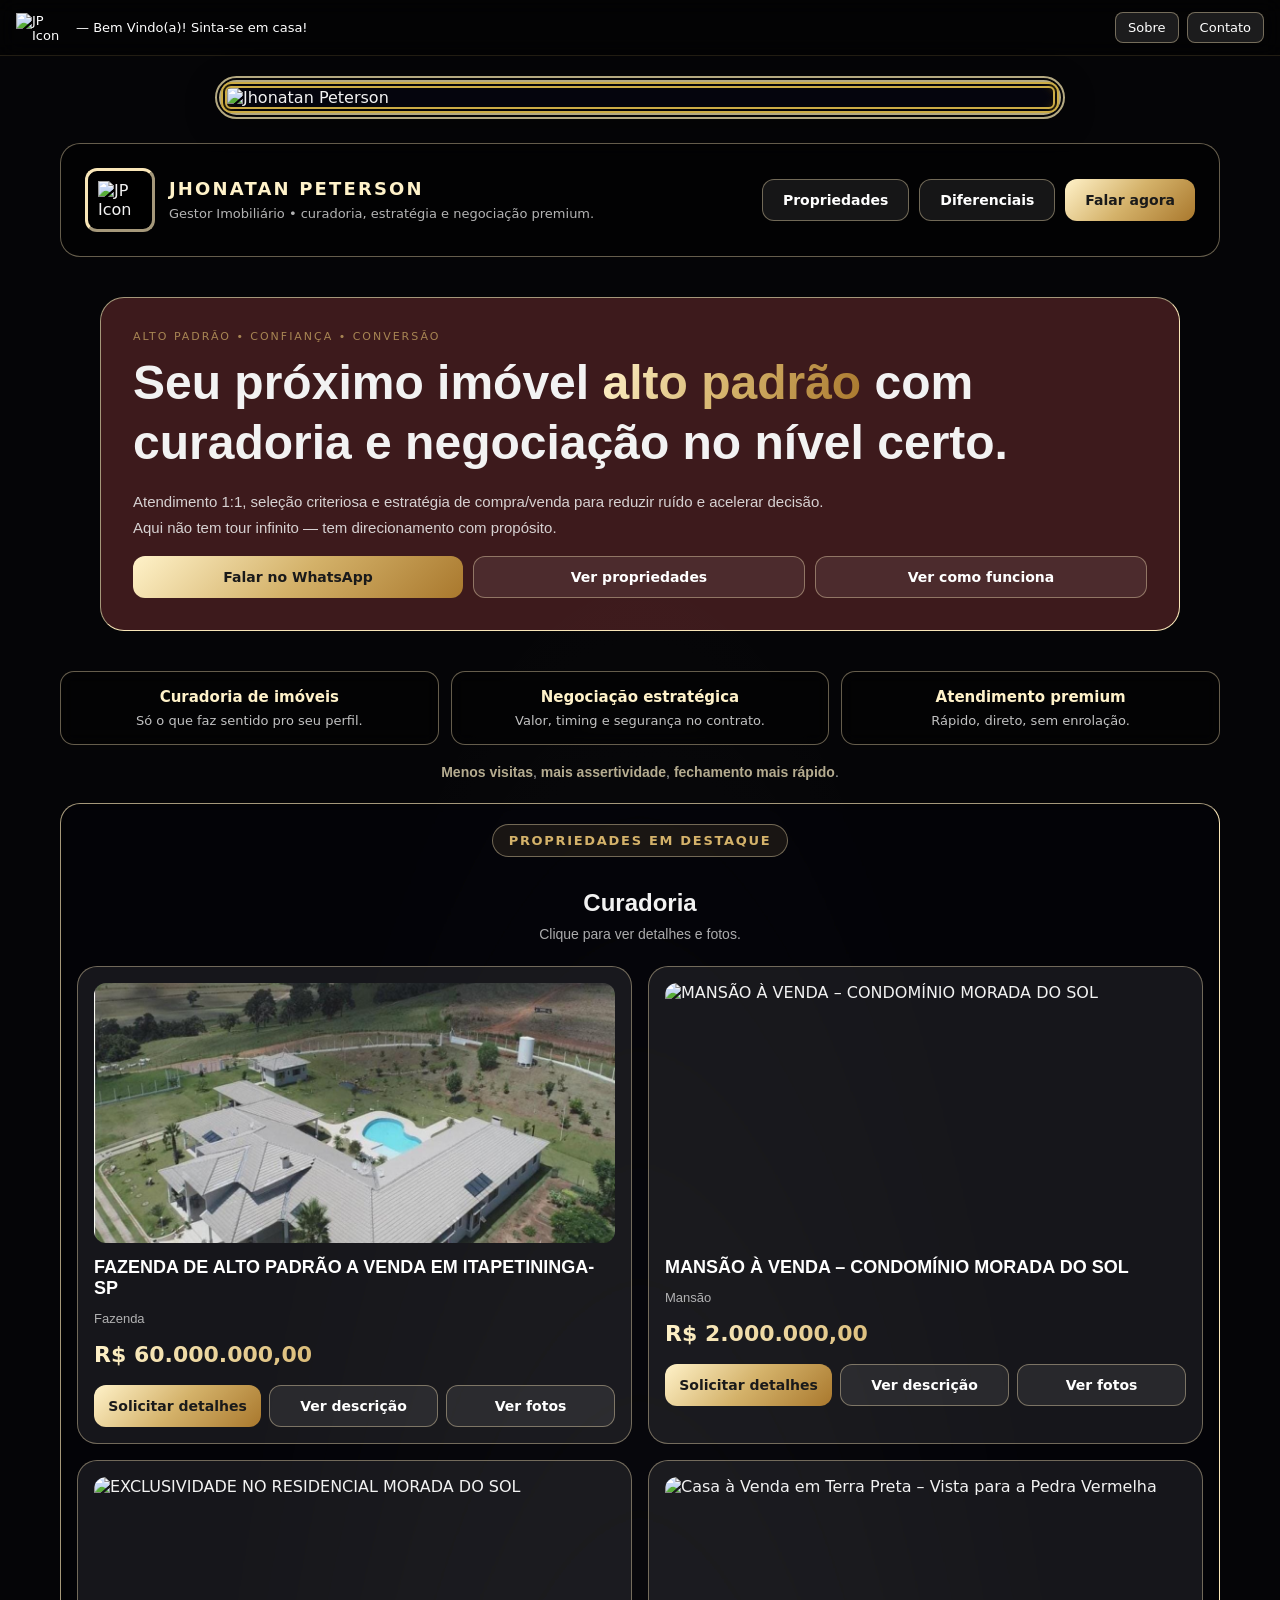
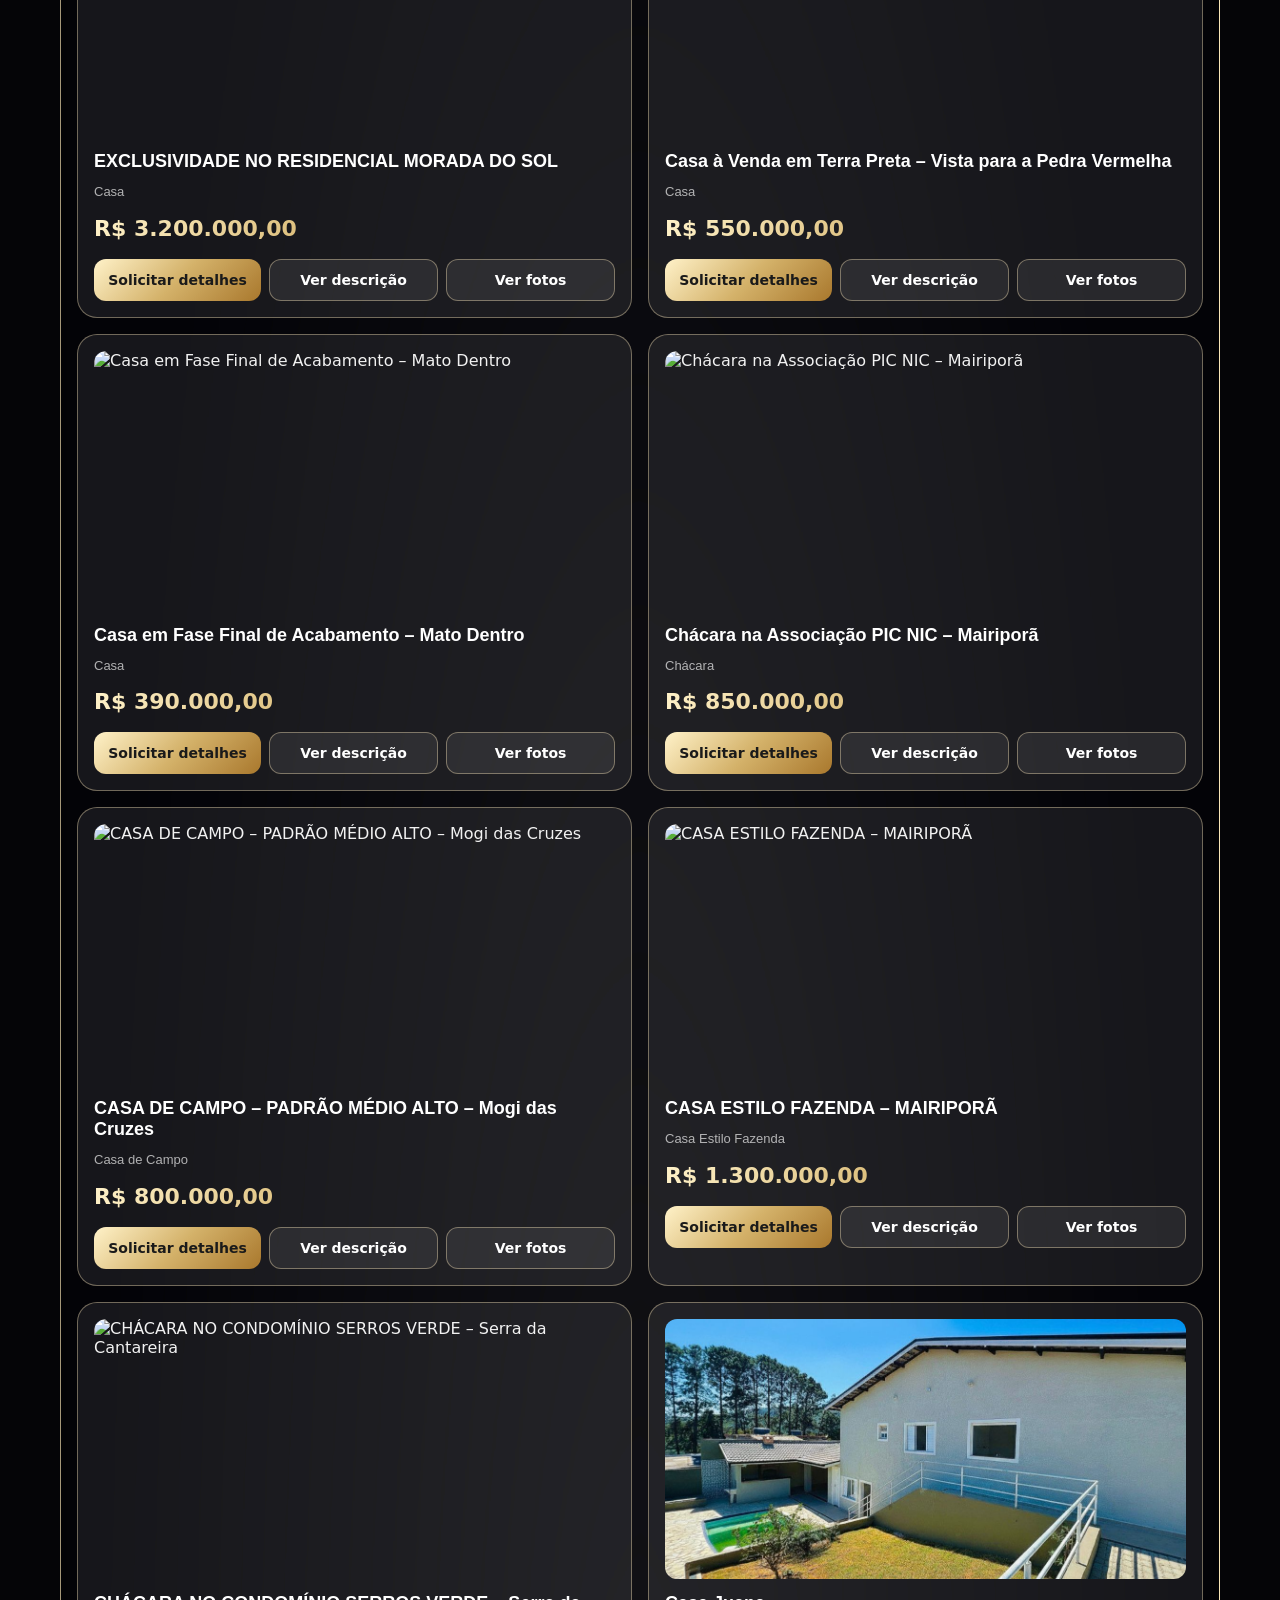
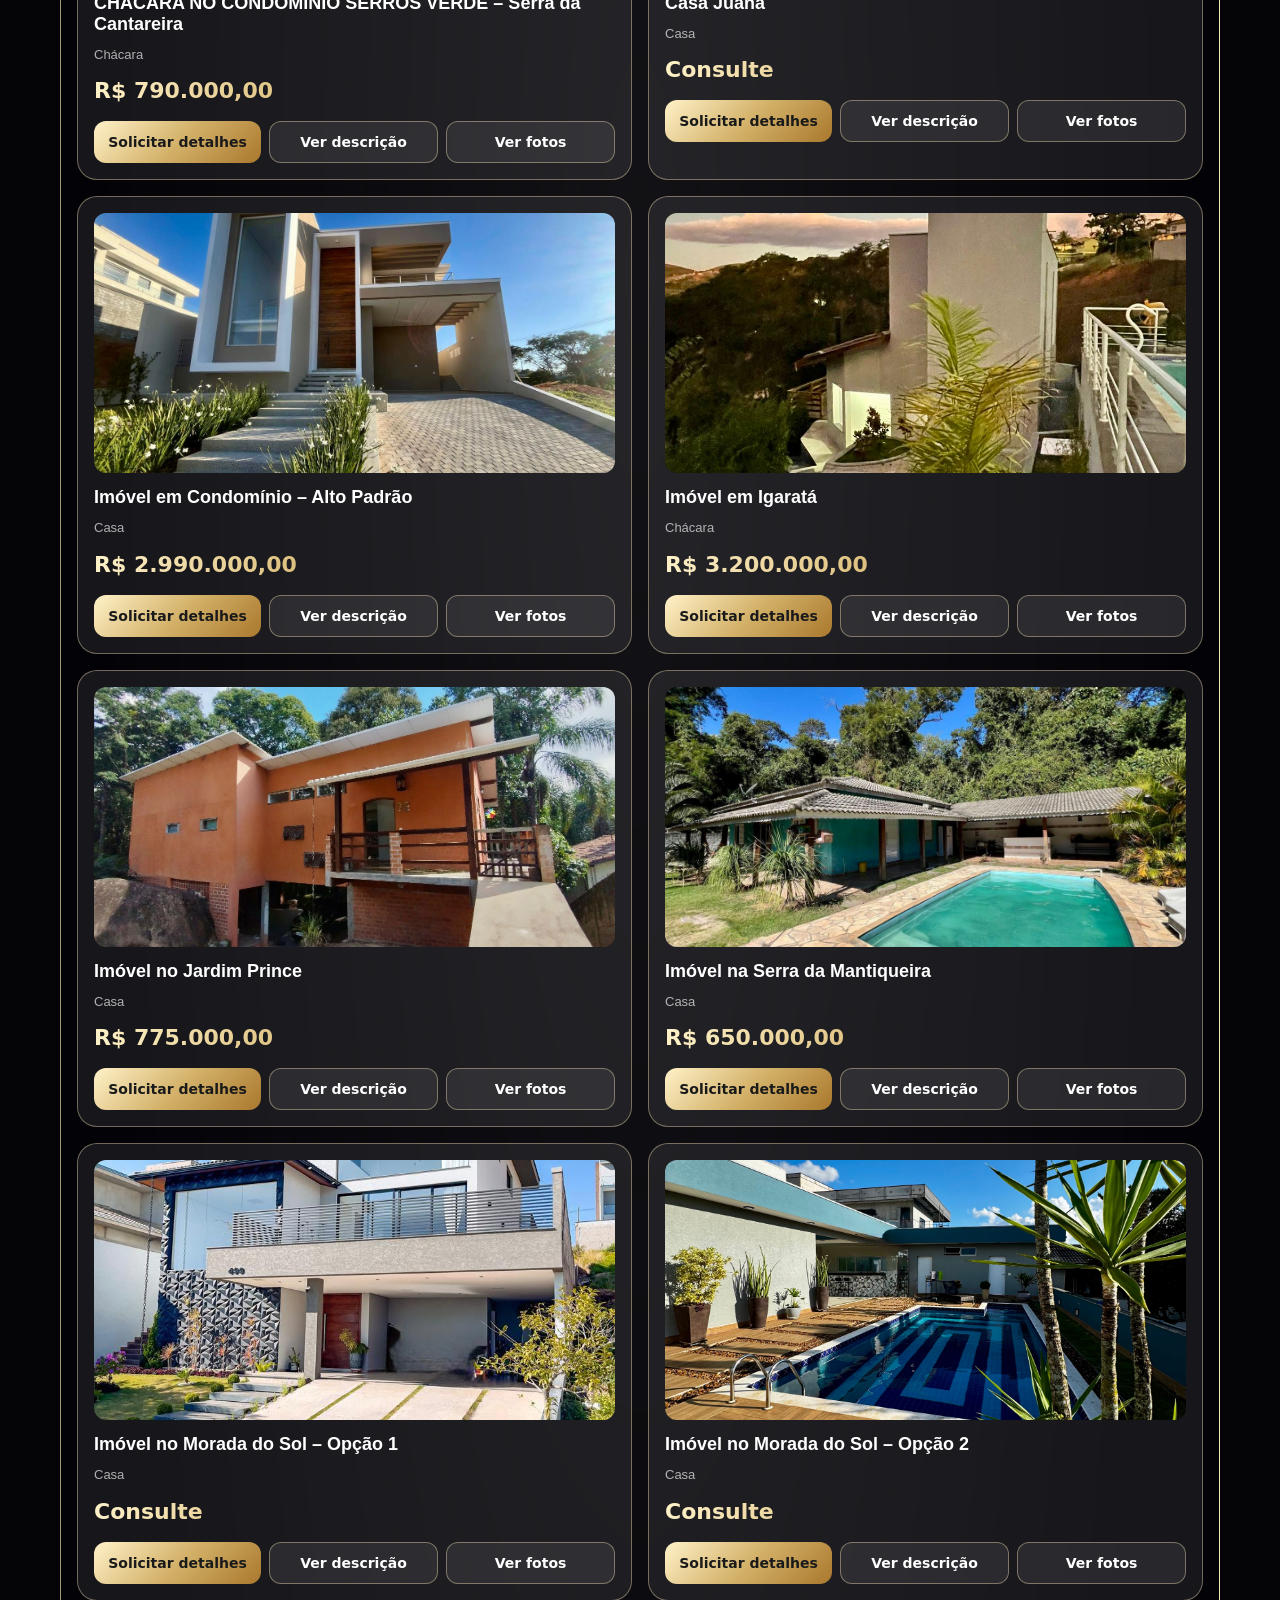
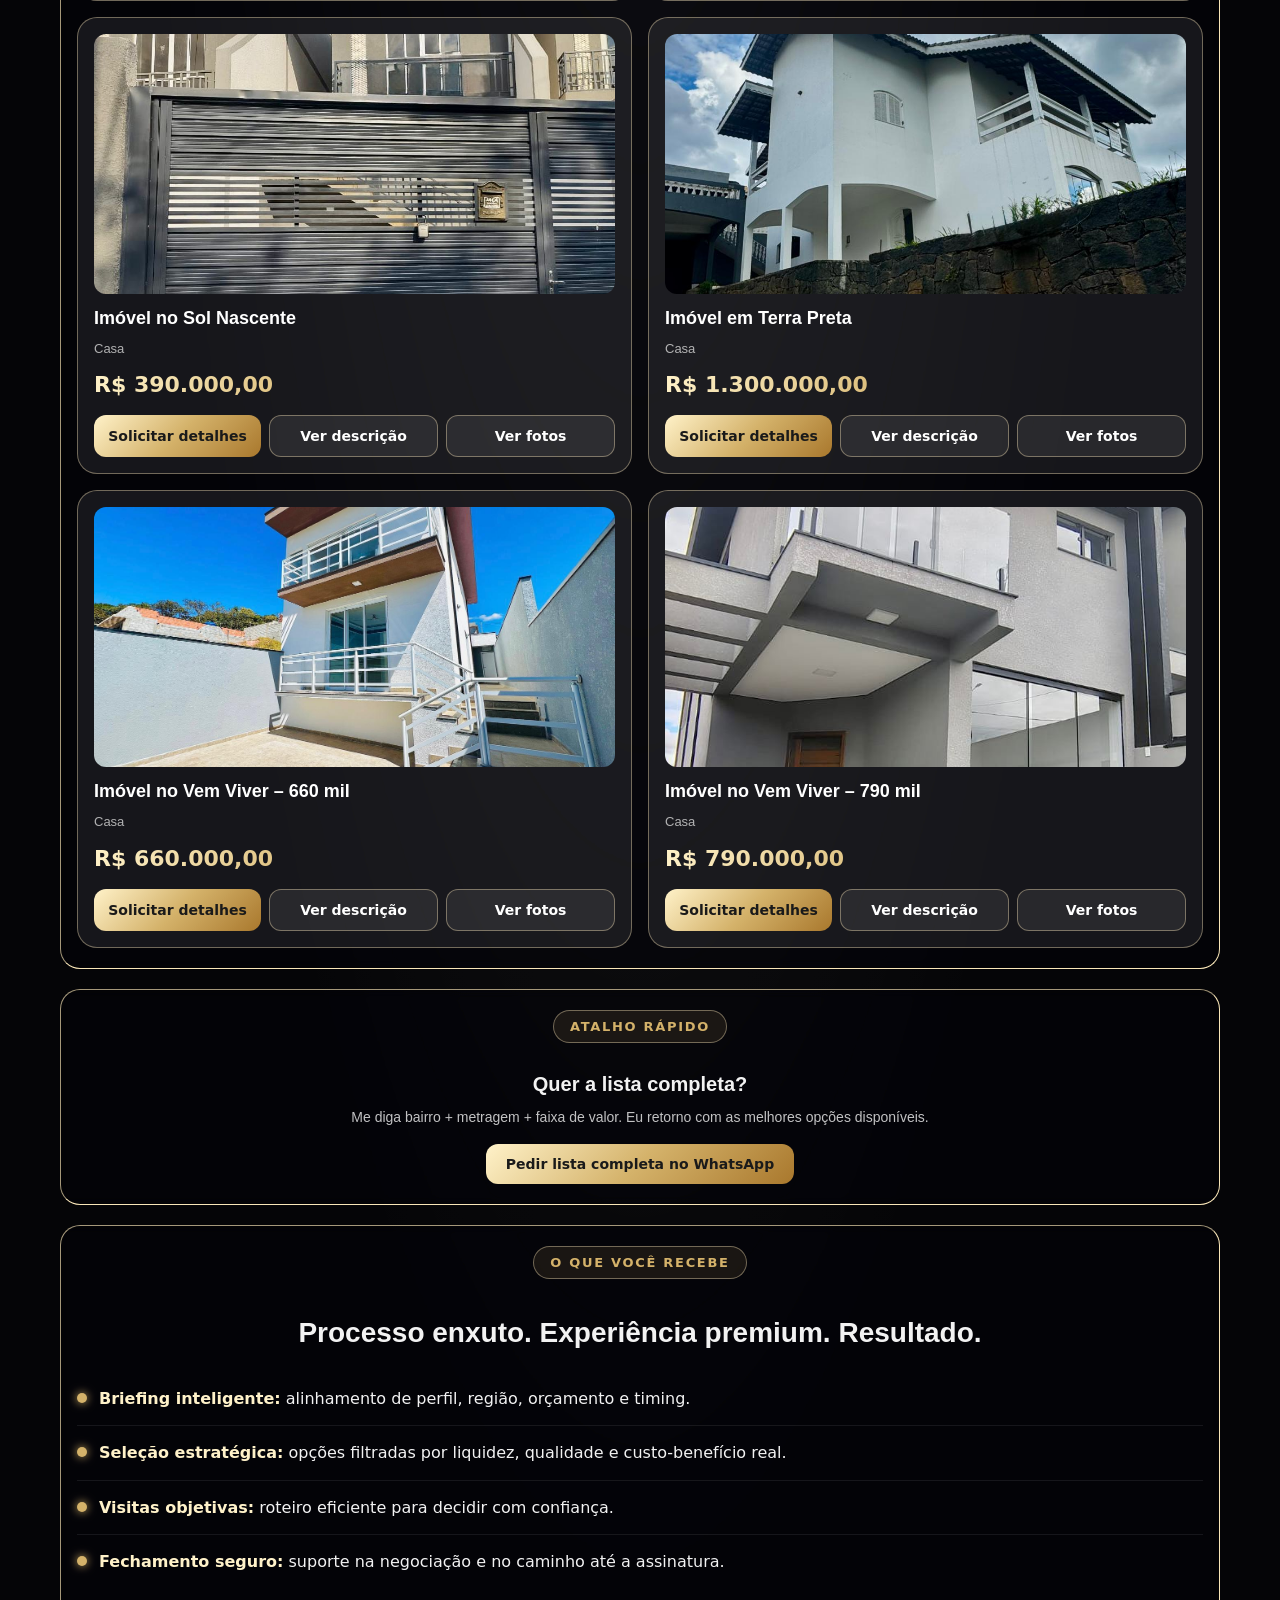
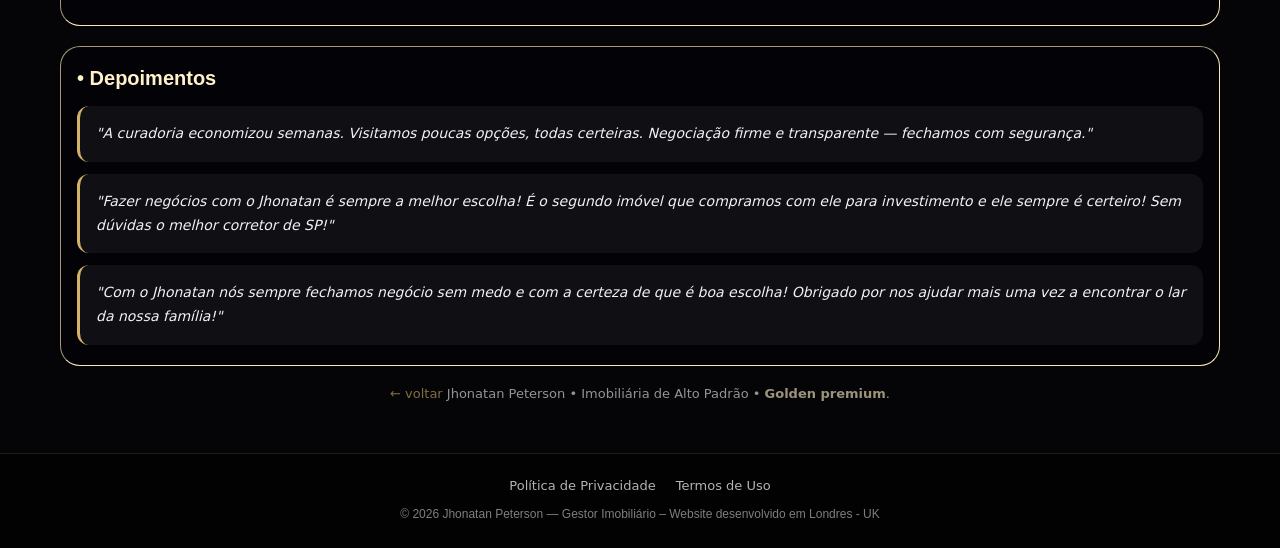
==== commit 14e0db6e: "feat(catalog): connect public properties to Supabase" ====
--- a/index.html
+++ b/index.html
@@ -141,7 +141,7 @@
       min-height: 100dvh;
       overflow-x: hidden;
       width: 100%;
-      background-size: cover;
+      background-size: contain;
       background-position: center;
       /* FIX: background-attachment: fixed causa bugs em iOS Safari — usar scroll */
       background-attachment: scroll;
@@ -274,6 +274,13 @@
       box-shadow: 0 8px 32px rgba(0, 0, 0, 0.3);
       border: 6px double #b4a981;
       margin: 16px auto;
+      width: 100%;
+      max-width: 850px;
+      height: auto;
+      border-radius: 25px;
+      box-shadow: 0 8px 32px rgba(0, 0, 0, 0.3);
+      border: 6px double #b4a981;
+      margin: auto;
       display: block;
     }
 
@@ -502,6 +509,9 @@
       margin-bottom: 16px;
       backdrop-filter: blur(8px);
       -webkit-backdrop-filter: blur(8px);
+      border: 1px inset #f9e6b8;
+      margin-bottom: 20px;
+      backdrop-filter: blur(5px) saturate(4);
     }
 
     .tag {
@@ -825,7 +835,8 @@
       text-align: center;
       margin-bottom: 16px;
       font-size: 20px;
-      padding-right: 30px; /* evitar sobreposição com o X */
+      padding-right: 30px;
+      /* evitar sobreposição com o X */
     }
 
     .modal p {
@@ -997,7 +1008,10 @@
       }
 
       .hero {
-        padding: 28px 24px;
+        border-radius: 24px;
+        background: rgba(176, 70, 70, 0.33);
+        border: 1px inset #f9e6b8;
+        margin: 40px;
       }
 
       .hero-cta {
@@ -1329,9 +1343,13 @@
       <a href="privacy.html">Política de Privacidade</a>
       <a href="terms.html">Termos de Uso</a>
     </div>
-    <p>© 2026 Jhonatan Peterson — Gestor Imobiliário</p>
+    <p>© 2026 Jhonatan Peterson — Gestor Imobiliário – Website desenvolvido em Londres - UK </p>
   </footer>
 
+  <script>
+    window.VOLYNX_SUPABASE_ANON_KEY = "eyJhbGciOiJIUzI1NiIsInR5cCI6IkpXVCJ9.eyJpc3MiOiJzdXBhYmFzZSIsInJlZiI6InpkbXB6cmRlcmlmZ3FtcWl2am95Iiwicm9sZSI6ImFub24iLCJpYXQiOjE3NzEwODM1NzYsImV4cCI6MjA4NjY1OTU3Nn0.ciRsDJOfbmgvGkeD791iPEn_8XmmHIejdKD6dvM8dvk";
+  </script>
+  <script src="./assets/js/supabase-catalog.js"></script>
   <script>
     let propertyData = {};
     let propertyMap = {};
@@ -1340,12 +1358,9 @@
 
     async function boot() {
       try {
-        const res = await fetch("./data/propertyData.json?v=" + Date.now(), { cache: "no-store" });
-        propertyData = await res.json();
-
-        const res2 = await fetch("./data/properties.json?v=" + Date.now(), { cache: "no-store" });
-        const properties = await res2.json();
-        properties.forEach(p => propertyMap[p.id] = p);
+        const catalog = await window.johnnyCatalog.load();
+        propertyData = catalog.propertyData;
+        catalog.properties.forEach(p => propertyMap[p.id] = p);
 
         initGallery();
       } catch (e) {
@@ -1650,13 +1665,15 @@
         return article;
       }
 
-      fetch('./data/properties.json?v=' + Date.now(), { cache: 'no-store' })
-        .then((r) => {
-          if (!r.ok) throw new Error('Não consegui carregar ./data/properties.json');
-          return r.json();
-        })
-        .then((json) => {
-          const props = normalize(json);
+      window.johnnyCatalog.load()
+        .then((catalog) => {
+          if (catalog.source === 'supabase') {
+            // Supabase is authoritative when available: remove the static
+            // cards so archived or unpublished properties cannot remain public.
+            container.querySelectorAll('[data-property-id]').forEach((el) => el.remove());
+            existing.clear();
+          }
+          const props = normalize(catalog.properties);
           const frag = document.createDocumentFragment();
           props.forEach((p) => {
             const card = buildCard(p);
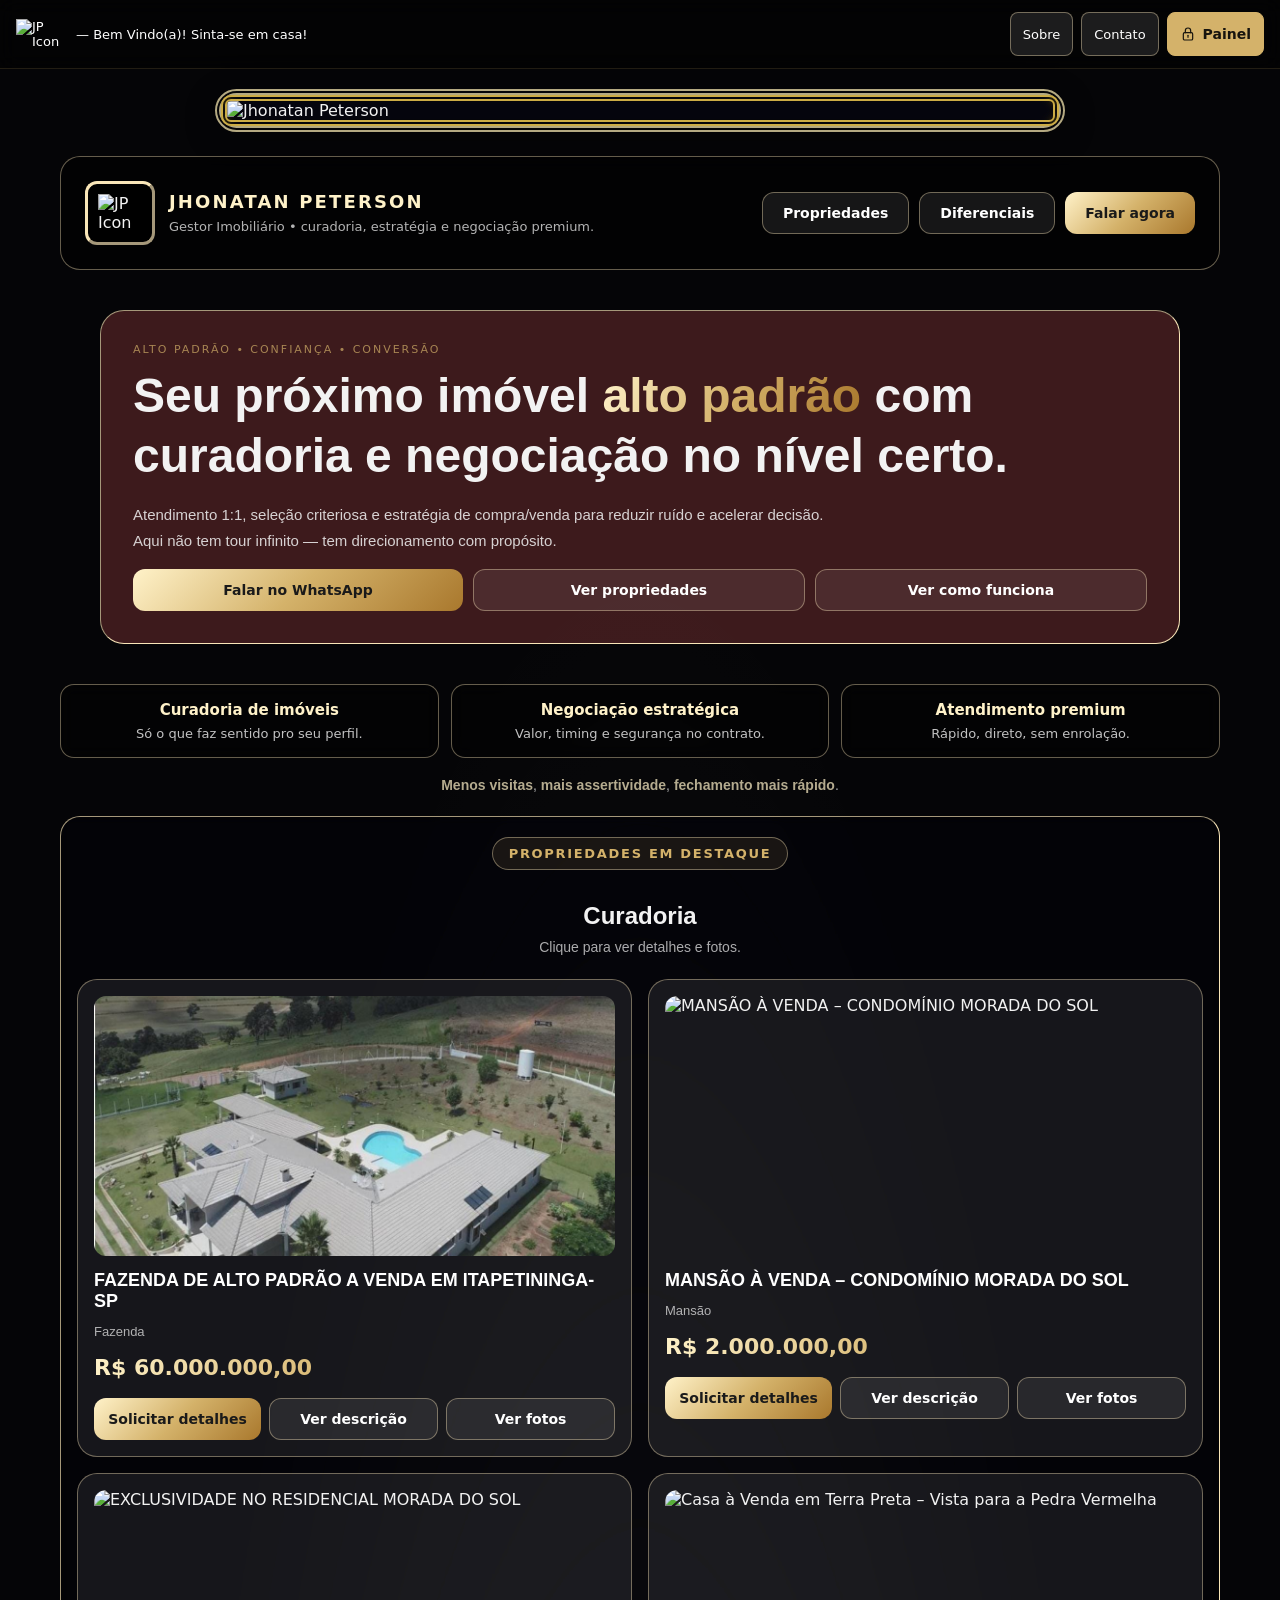
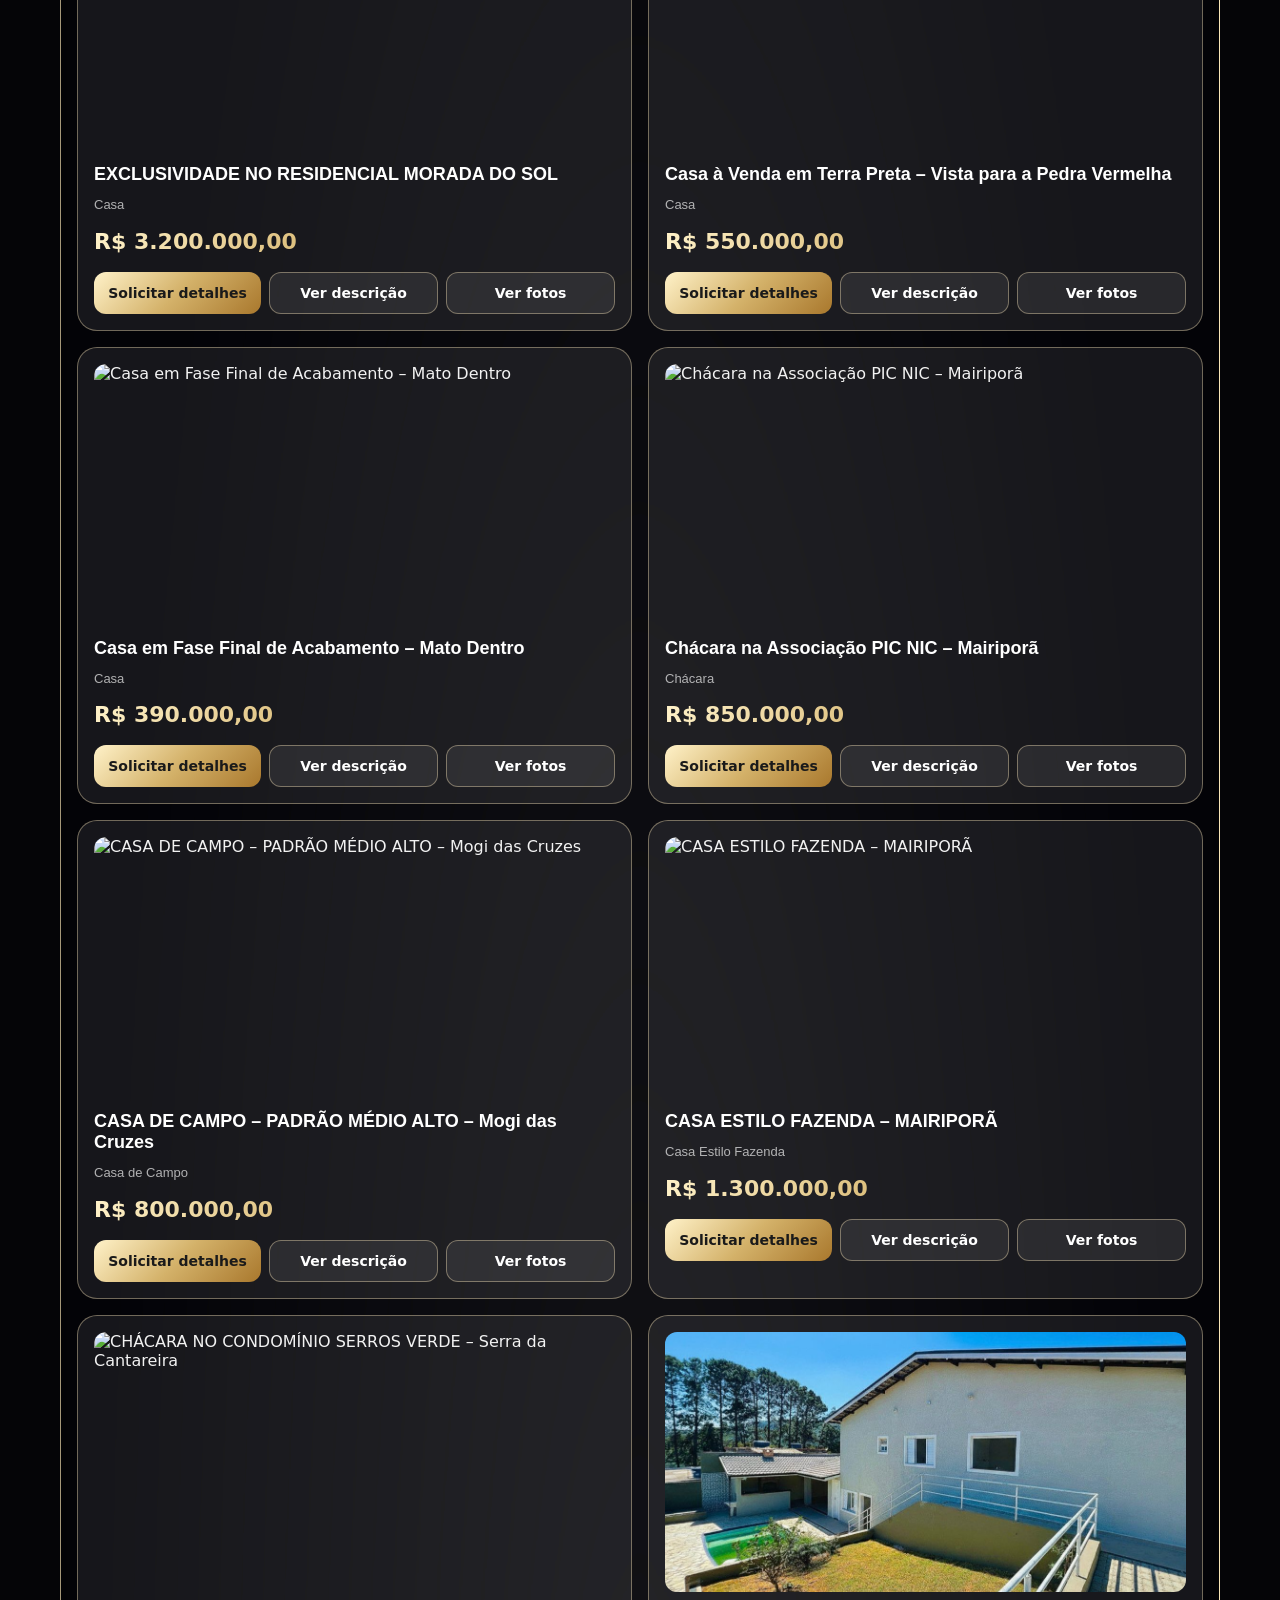
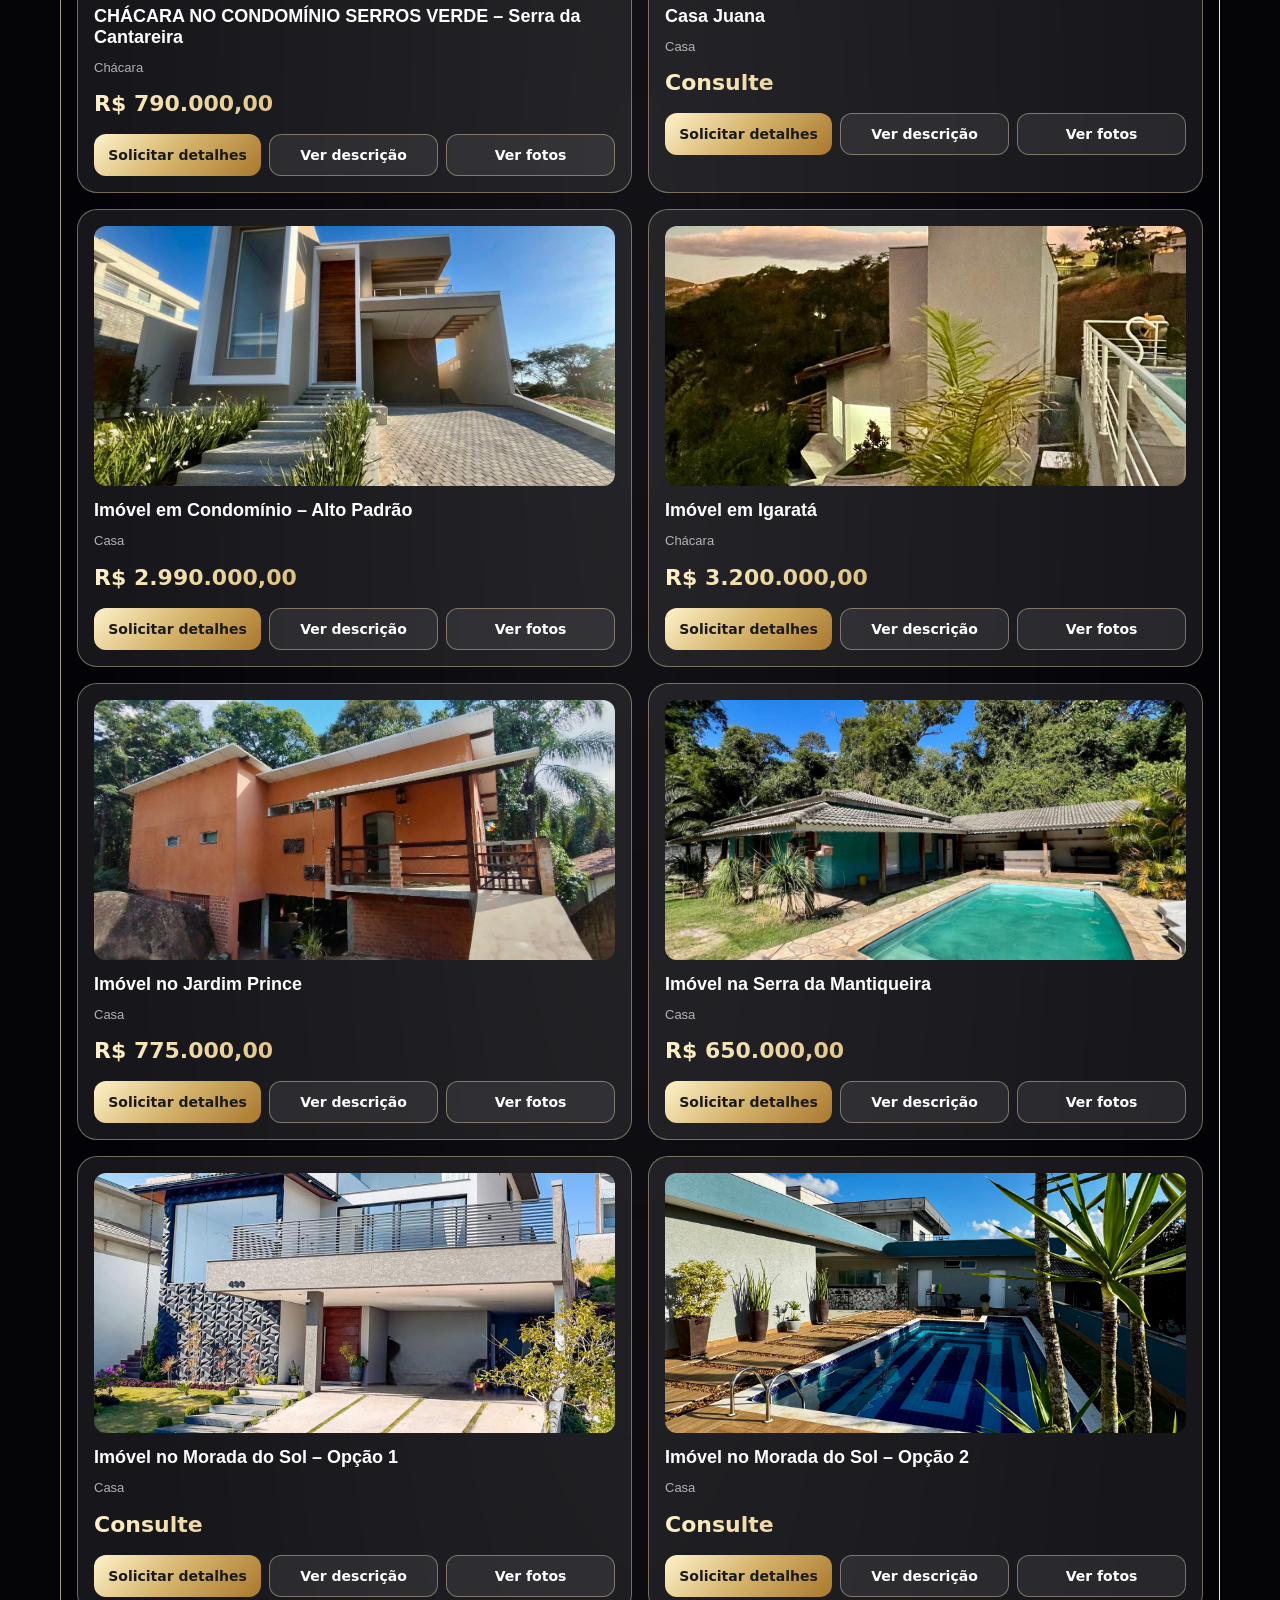
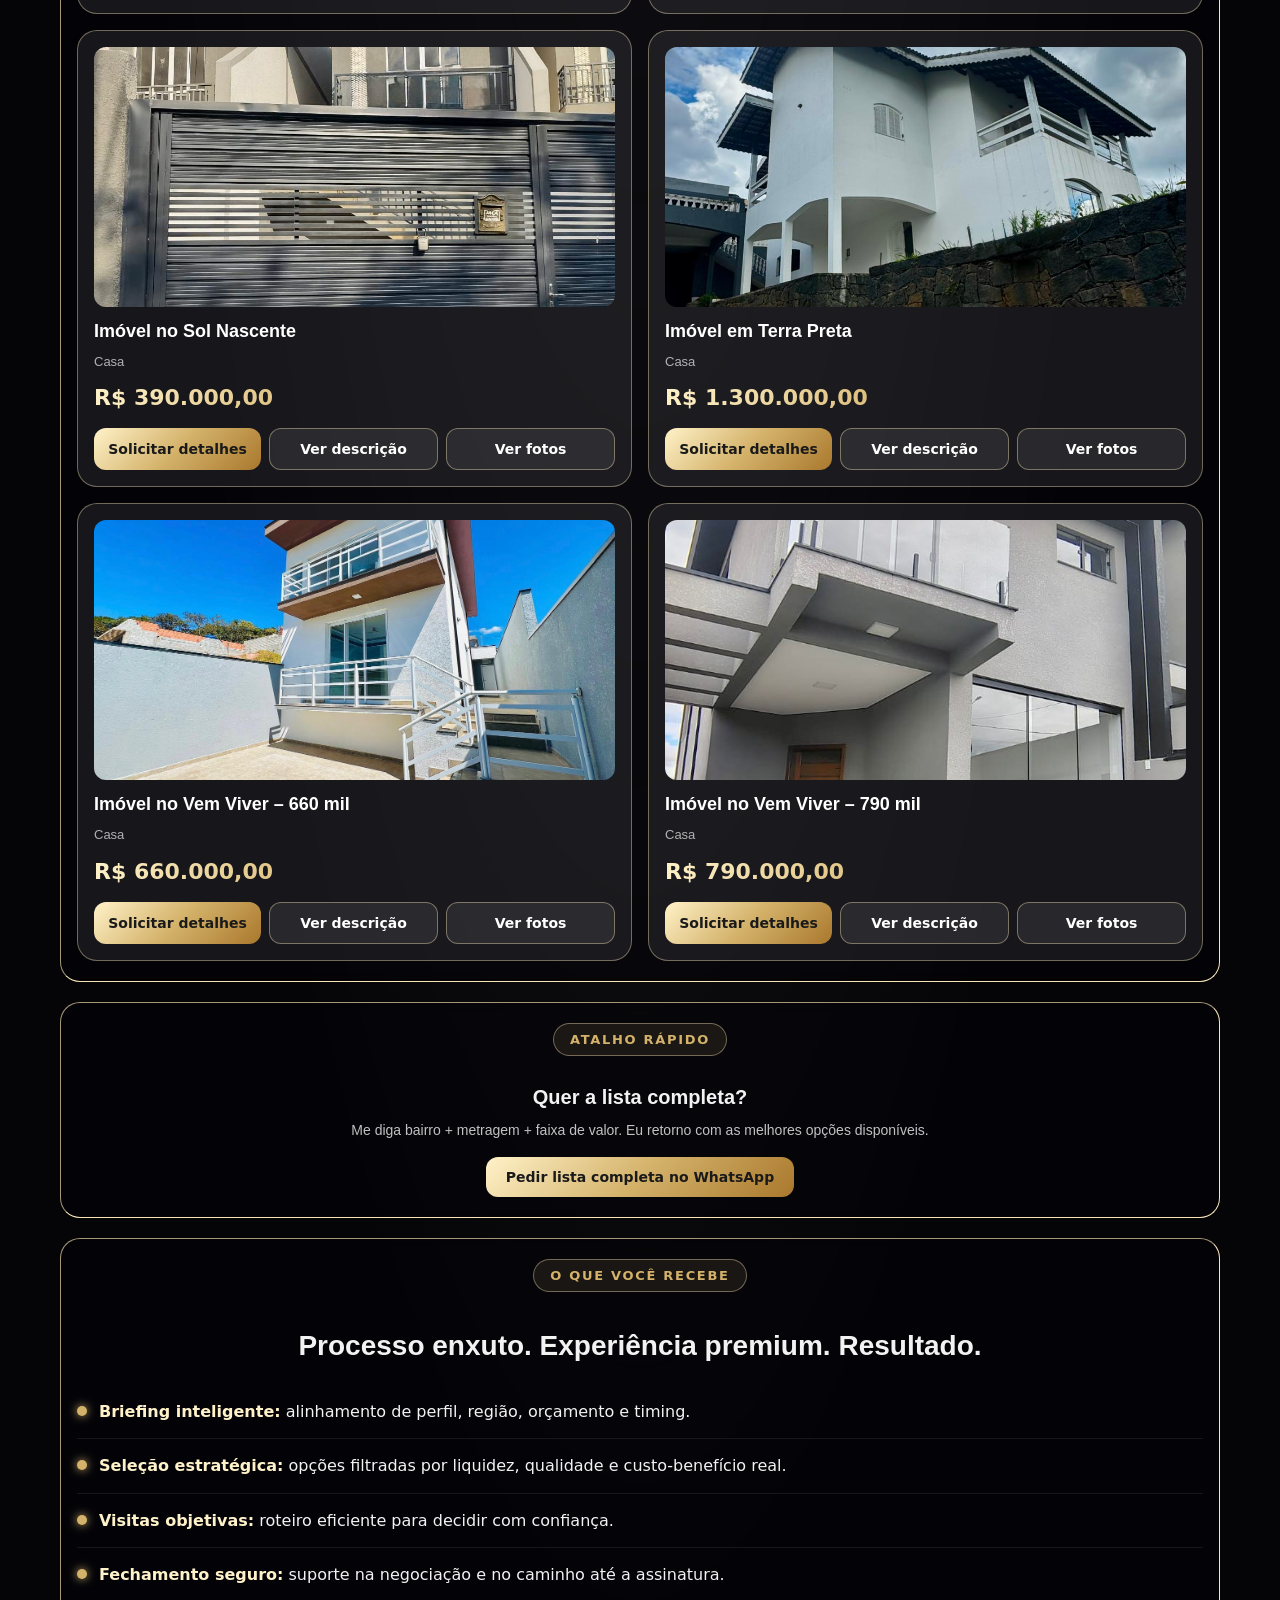
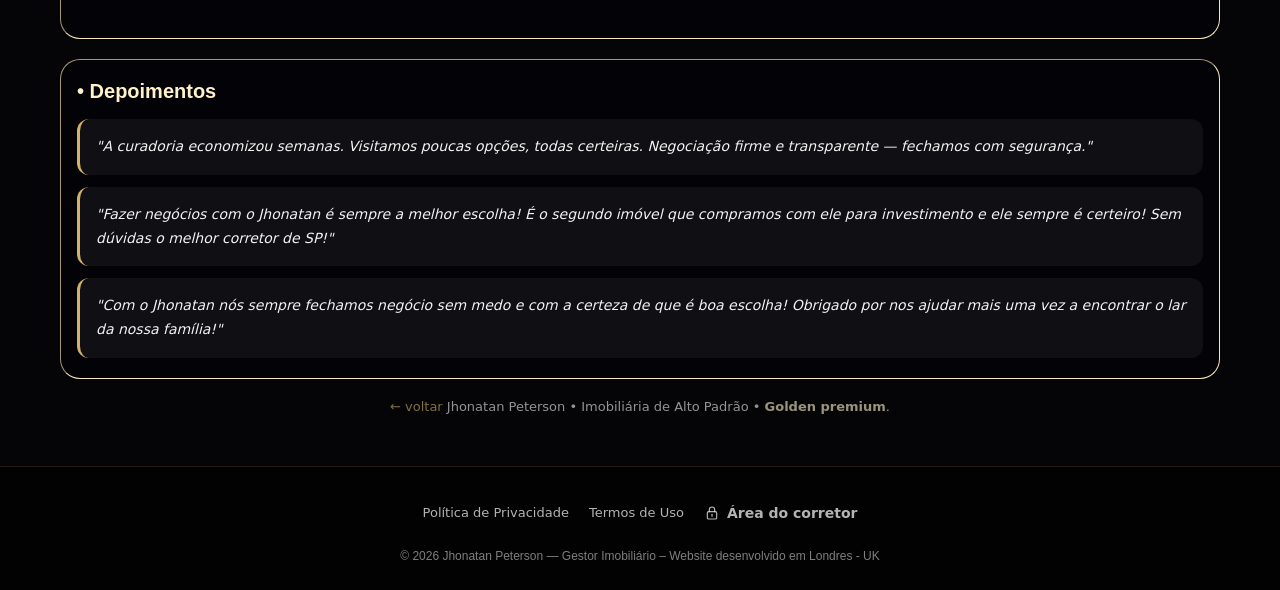
==== commit bdfb262c: "feat: add Johnny Property Flow dashboard login access" ====
--- a/index.html
+++ b/index.html
@@ -1134,6 +1134,7 @@
       }
     }
   </style>
+  <link rel="stylesheet" href="./assets/css/dashboard-access.css" />
 </head>
 
 <body class="cta-box">
@@ -1146,6 +1147,10 @@
       <nav>
         <a href="about.html">Sobre</a>
         <a href="contact.html">Contato</a>
+        <a class="dashboard-access" href="https://volynx.world/login/?return=%2Fdashboard%2Fpropertyflow%2F%3Fsite%3D645921ff-f33c-484f-b26d-2aa368b81f71" aria-label="Acessar o painel de imóveis na VOLYNX">
+          <svg width="16" height="16" viewBox="0 0 24 24" fill="none" stroke="currentColor" stroke-width="1.8" stroke-linecap="round" stroke-linejoin="round" aria-hidden="true" focusable="false"><rect x="5" y="10" width="14" height="11" rx="2"/><path d="M8 10V7a4 4 0 0 1 8 0v3"/><path d="M12 14v3"/></svg>
+          <span>Painel</span>
+        </a>
       </nav>
     </div>
   </header>
@@ -1342,6 +1347,10 @@
     <div class="footer-links">
       <a href="privacy.html">Política de Privacidade</a>
       <a href="terms.html">Termos de Uso</a>
+      <a class="dashboard-access dashboard-access--footer" href="https://volynx.world/login/?return=%2Fdashboard%2Fpropertyflow%2F%3Fsite%3D645921ff-f33c-484f-b26d-2aa368b81f71" aria-label="Área do corretor: acessar o painel de imóveis na VOLYNX">
+        <svg width="16" height="16" viewBox="0 0 24 24" fill="none" stroke="currentColor" stroke-width="1.8" stroke-linecap="round" stroke-linejoin="round" aria-hidden="true" focusable="false"><rect x="5" y="10" width="14" height="11" rx="2"/><path d="M8 10V7a4 4 0 0 1 8 0v3"/><path d="M12 14v3"/></svg>
+        <span>Área do corretor</span>
+      </a>
     </div>
     <p>© 2026 Jhonatan Peterson — Gestor Imobiliário – Website desenvolvido em Londres - UK </p>
   </footer>
--- a/assets/css/dashboard-access.css
+++ b/assets/css/dashboard-access.css
@@ -0,0 +1,80 @@
+/* Shared, keyboard-accessible entry to the existing VOLYNX login. */
+.header .nav-container {
+  gap: 12px;
+  flex-wrap: wrap;
+}
+
+.header .nav-container nav {
+  display: flex;
+  align-items: center;
+  justify-content: flex-end;
+  flex-wrap: wrap;
+  gap: 8px;
+  min-width: 0;
+}
+
+.header .nav-container nav a {
+  display: inline-flex;
+  align-items: center;
+  justify-content: center;
+  box-sizing: border-box;
+  min-height: 44px;
+  margin: 0;
+  padding: 10px 12px;
+}
+
+.header .nav-container a.dashboard-access {
+  gap: 7px;
+  border: 1px solid #d4b26a;
+  border-radius: 8px;
+  background: #d4b26a;
+  color: #17140e;
+  font-size: 14px;
+  font-weight: 700;
+  line-height: 1.3;
+  text-decoration: none;
+  white-space: nowrap;
+}
+
+.header .nav-container a.dashboard-access:hover {
+  background: #f9e6b8;
+  border-color: #f9e6b8;
+  opacity: 1;
+}
+
+.dashboard-access svg {
+  flex: 0 0 auto;
+}
+
+.dashboard-access:focus-visible {
+  outline: 3px solid #fff;
+  outline-offset: 4px;
+  box-shadow: 0 0 0 6px #17140e;
+}
+
+.footer-links {
+  display: flex;
+  align-items: center;
+  justify-content: center;
+  flex-wrap: wrap;
+  gap: 8px 20px;
+}
+
+.footer-links a {
+  display: inline-flex;
+  align-items: center;
+  min-height: 44px;
+  margin: 0;
+}
+
+.footer-links a.dashboard-access--footer {
+  gap: 7px;
+  font-size: 14px;
+  font-weight: 600;
+}
+
+@media (min-width: 480px) and (max-width: 819px) {
+  .header .nav-container .jp-icon span {
+    display: none;
+  }
+}
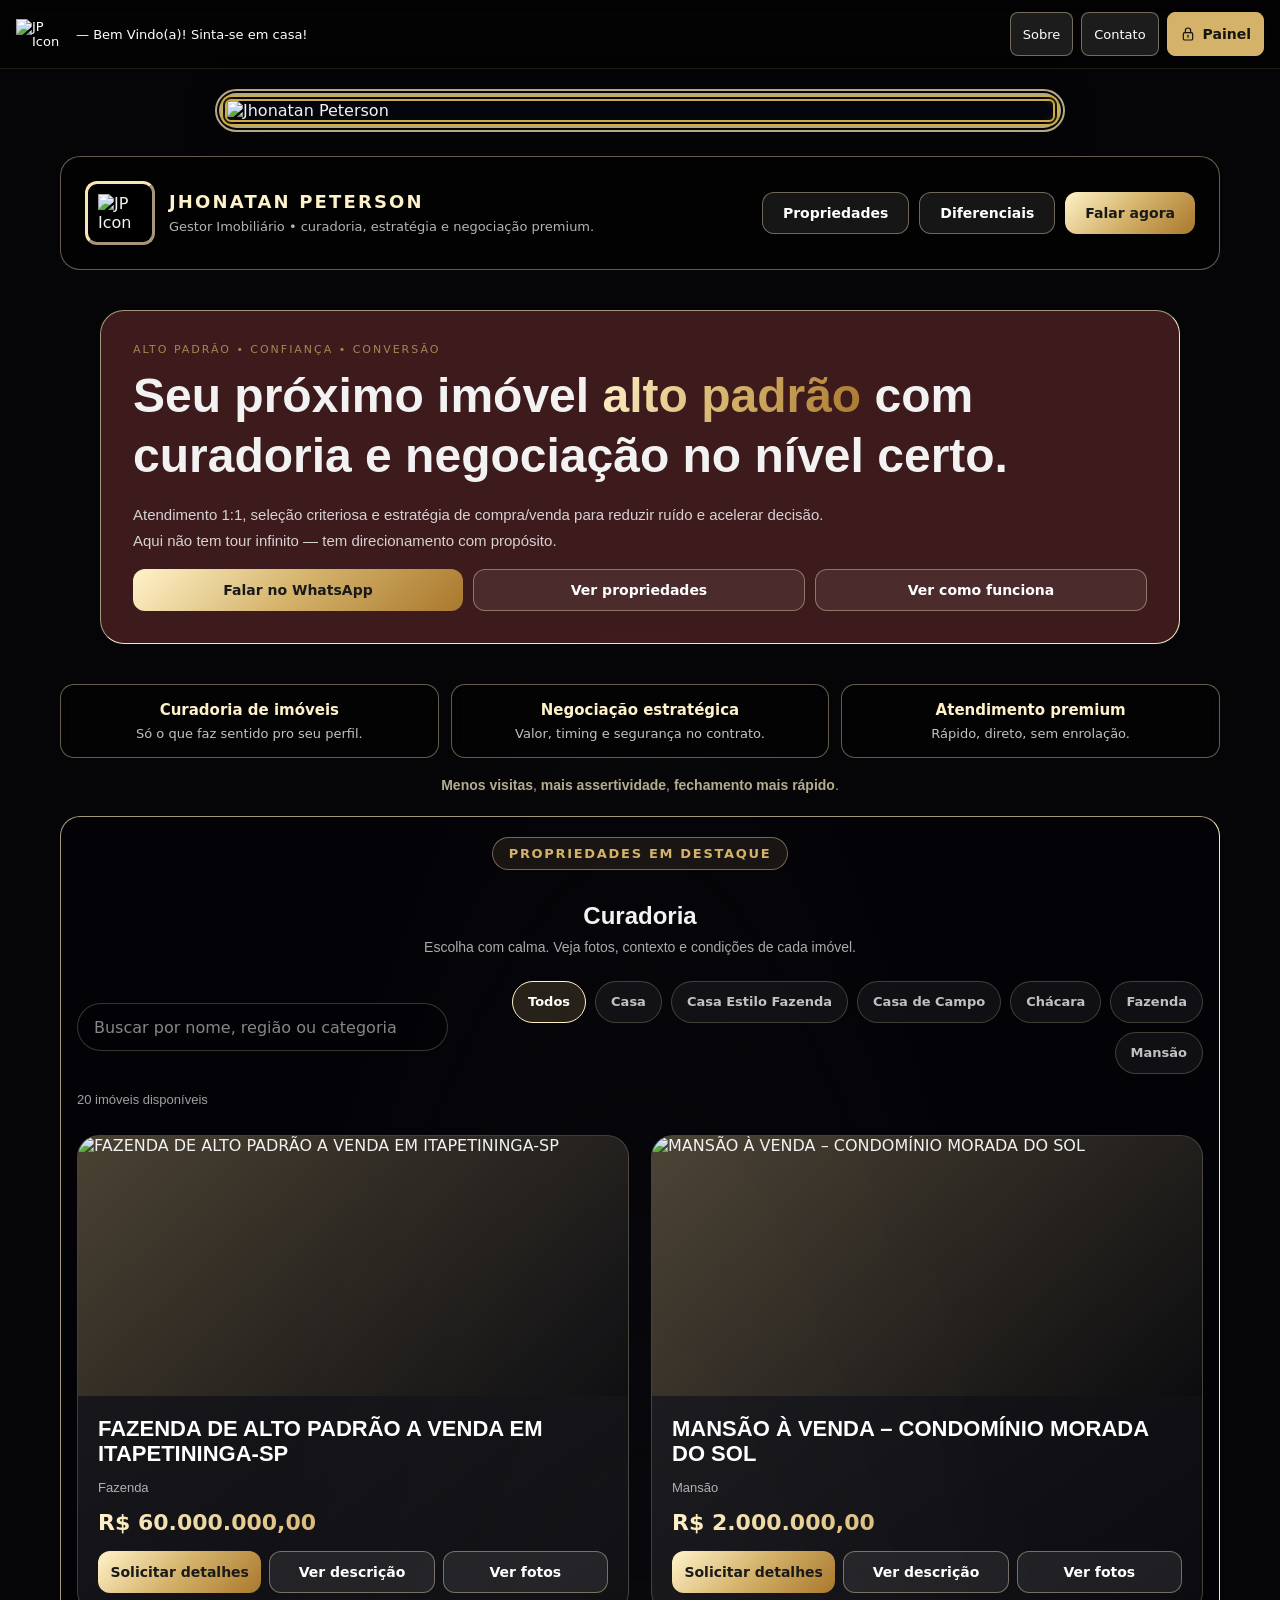
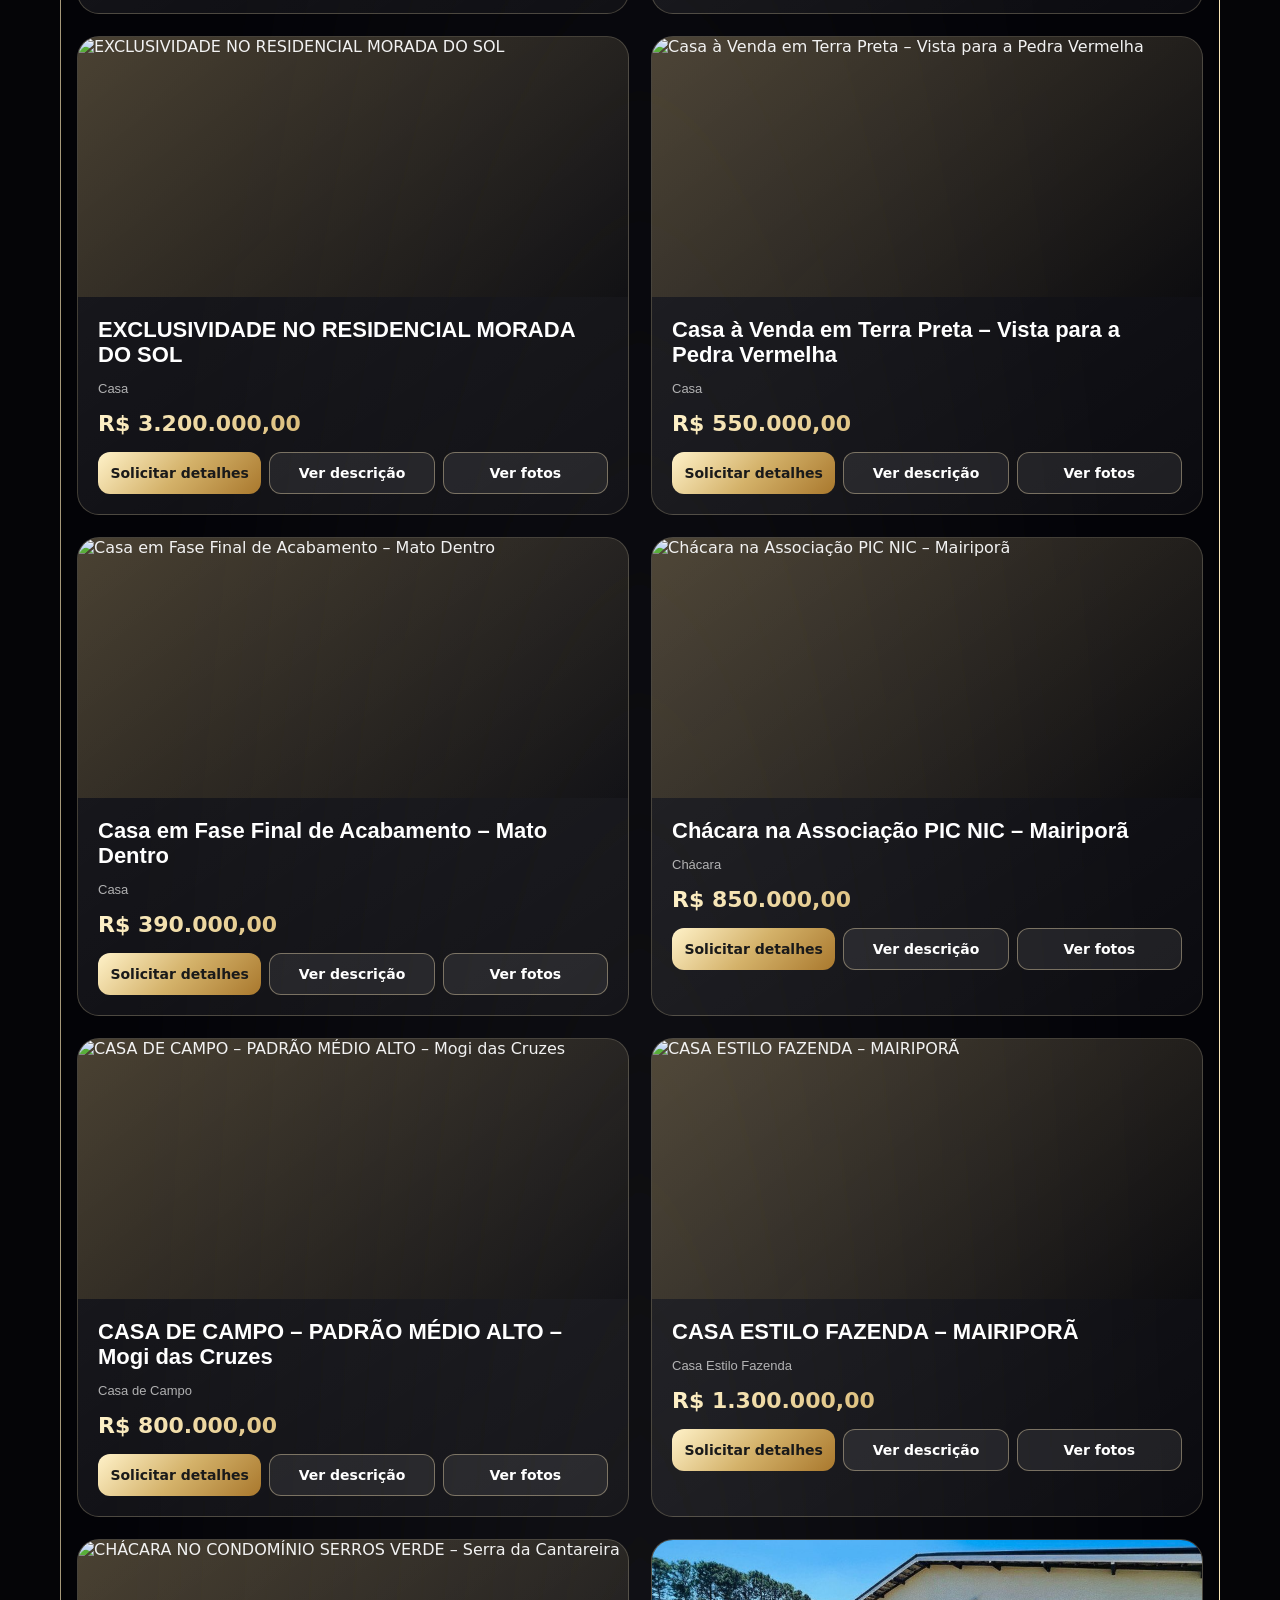
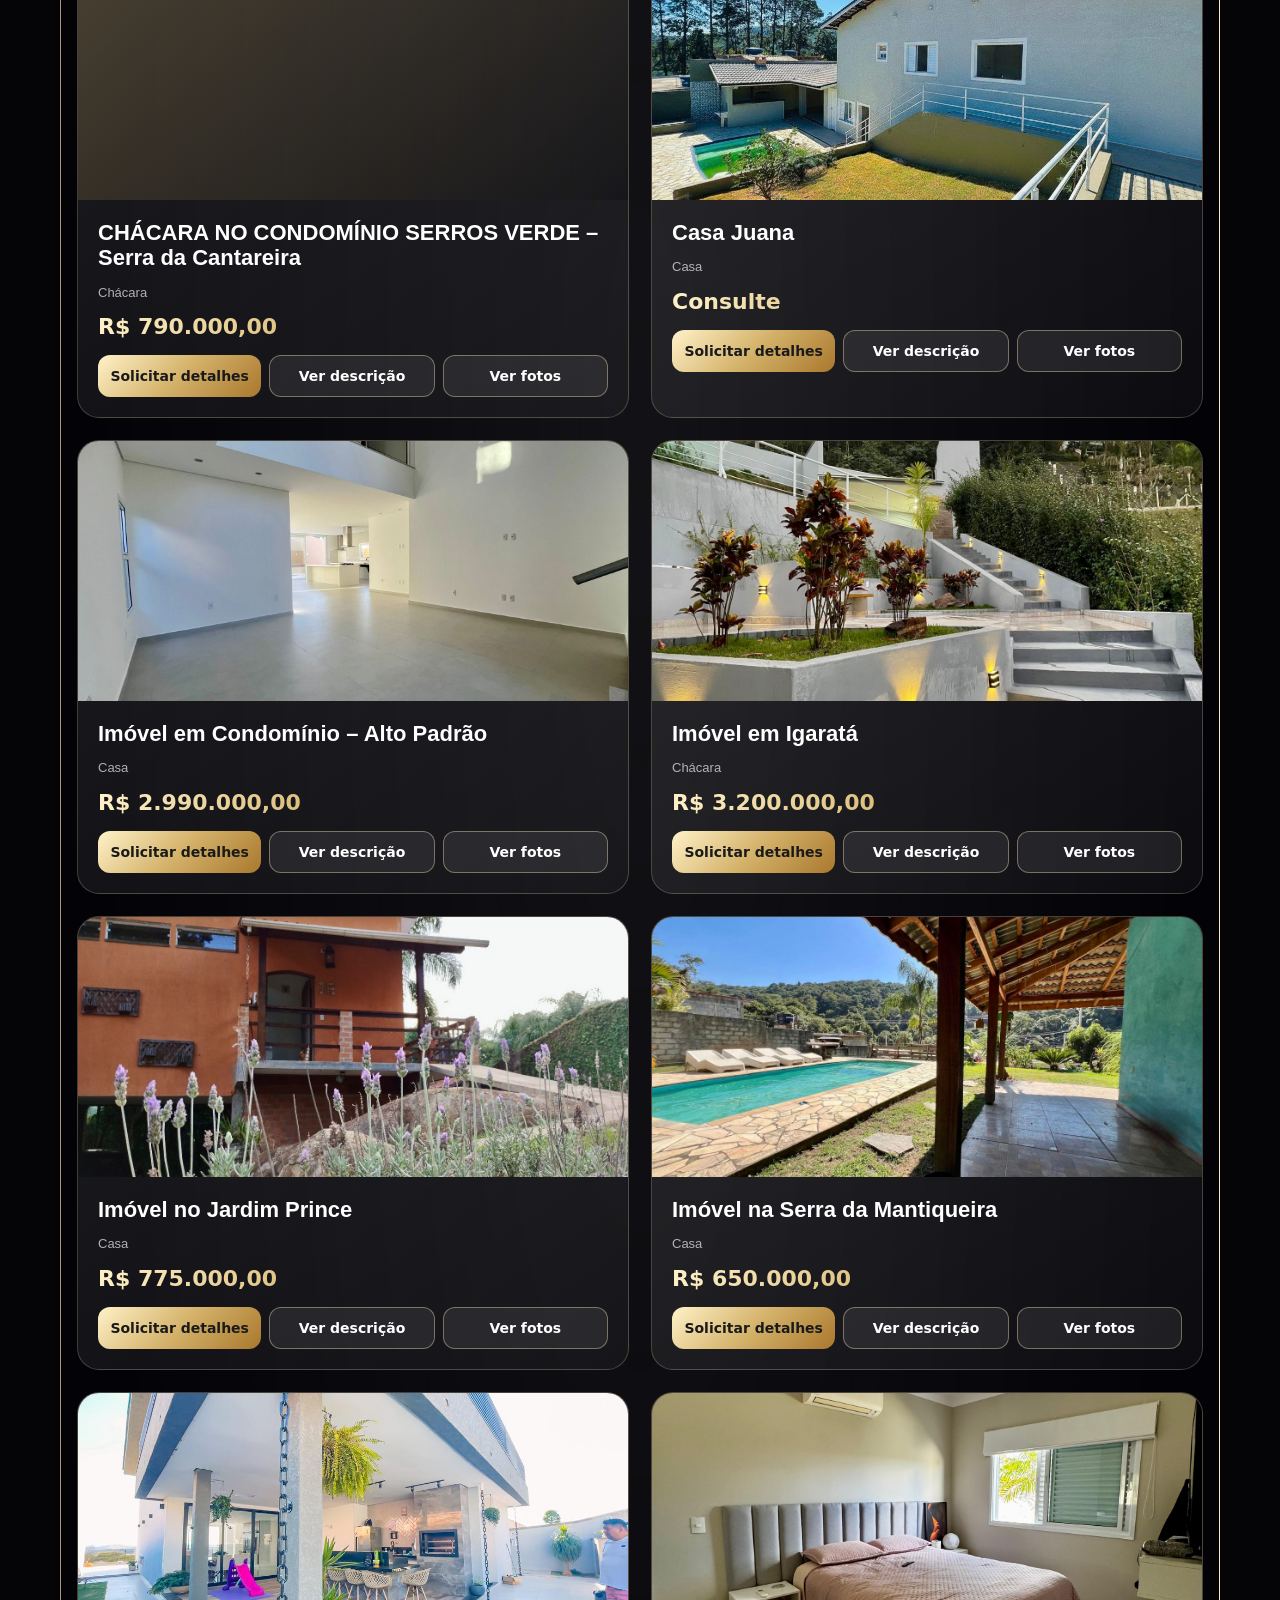
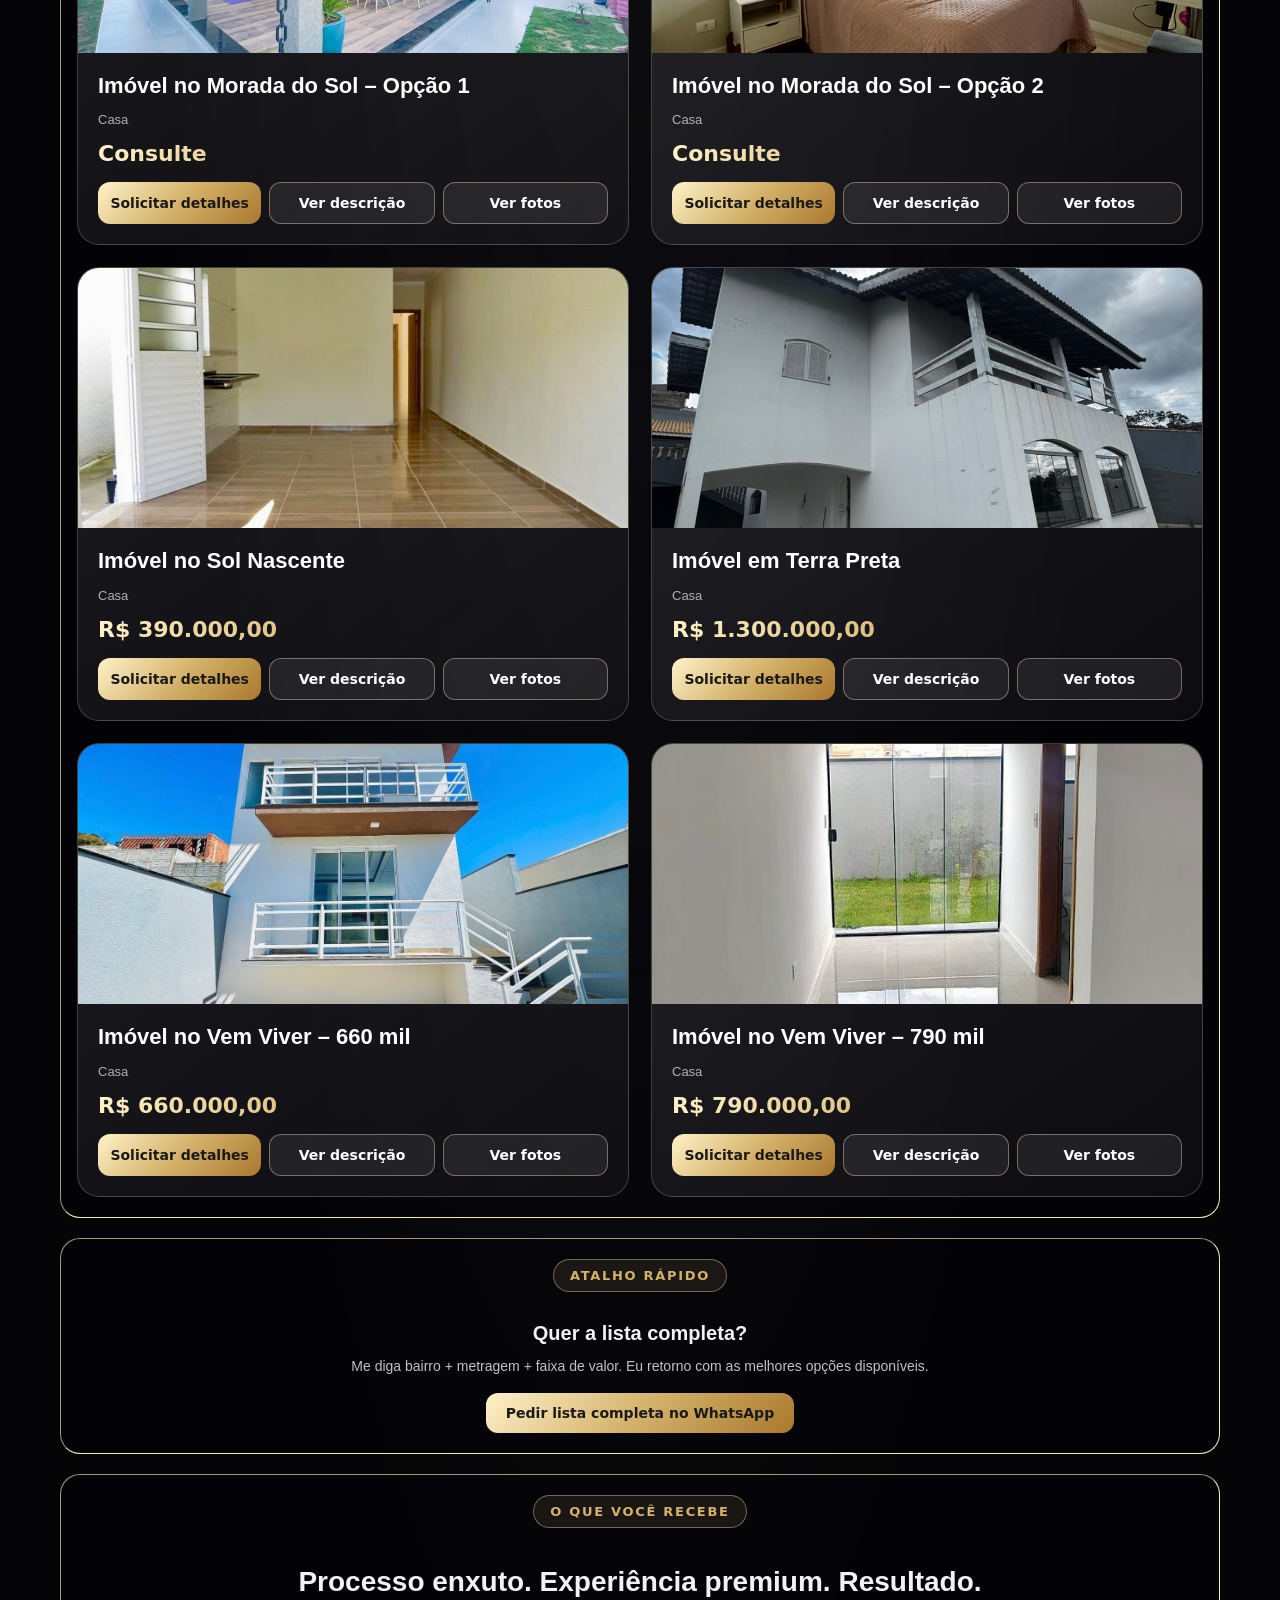
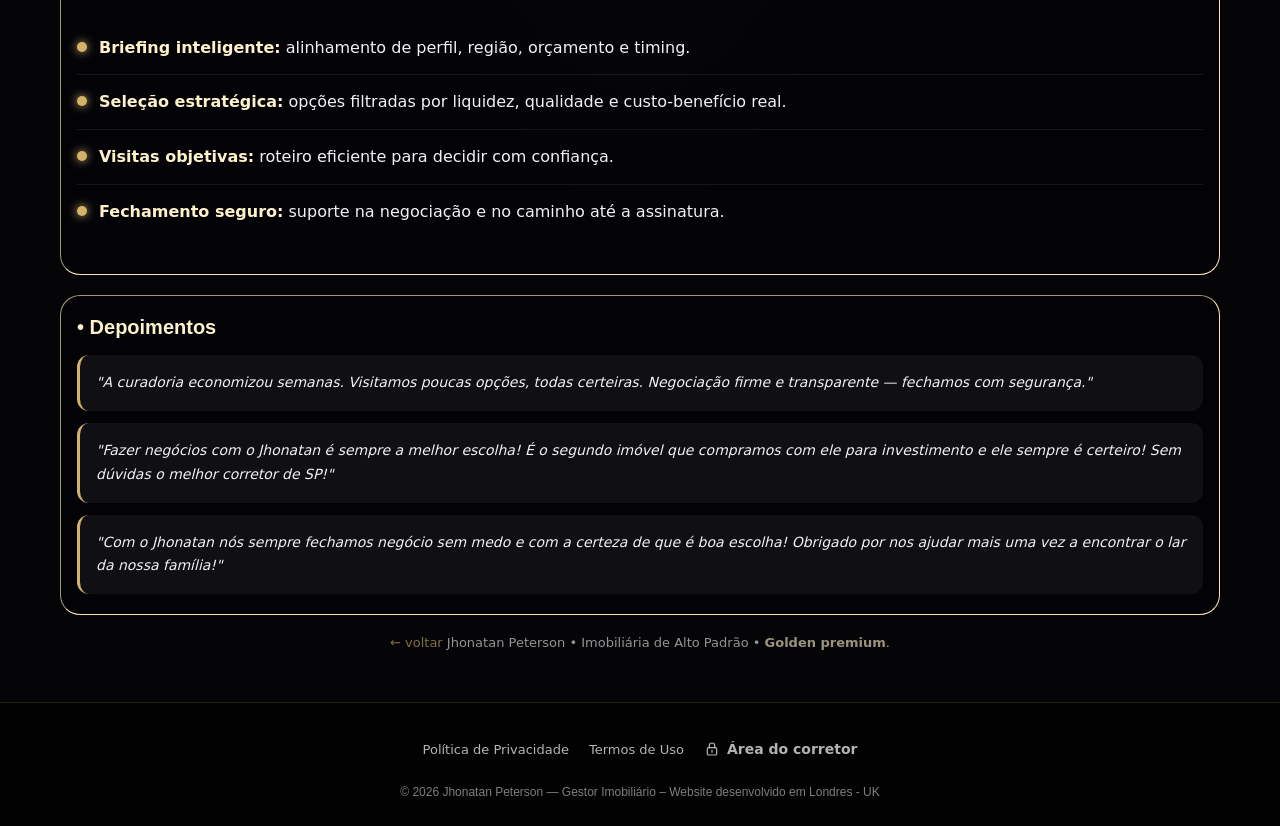
==== commit 97db71ad: "feat: modernize Property Flow catalog" ====
--- a/index.html
+++ b/index.html
@@ -617,37 +617,40 @@
 
     .props {
       display: grid;
-      grid-template-columns: 1fr;
-      gap: 16px;
+      grid-template-columns: repeat(auto-fit, minmax(280px, 1fr));
+      gap: 22px;
+      margin-top: 24px;
     }
 
     .prop {
       display: flex;
       flex-direction: column;
-      gap: 14px;
-      padding: 16px;
-      border-radius: 20px;
-      background: rgba(255, 255, 255, 0.08);
-      border: 1px solid rgba(249, 230, 184, 0.4);
-      transition: all 0.3s ease;
+      min-width: 0;
+      overflow: hidden;
+      padding: 0;
+      border-radius: 22px;
+      background: linear-gradient(145deg, rgba(255, 255, 255, 0.1), rgba(255, 255, 255, 0.035));
+      border: 1px solid rgba(249, 230, 184, 0.22);
+      transition: transform 0.25s ease, border-color 0.25s ease, box-shadow 0.25s ease;
     }
 
     .prop:hover {
       border-color: var(--gold-2);
-      transform: translateY(-4px);
-      box-shadow: 0 12px 32px rgba(0, 0, 0, 0.3);
+      transform: translateY(-5px);
+      box-shadow: 0 22px 46px rgba(0, 0, 0, 0.32);
     }
 
     .prop-media {
+      position: relative;
       width: 100%;
       overflow: hidden;
+      background: linear-gradient(135deg, rgba(212, 178, 106, .25), rgba(0, 0, 0, .22));
     }
 
     .prop-media img {
       width: 100%;
-      height: 200px;
+      height: 230px;
       object-fit: cover;
-      border-radius: 12px;
       transition: transform 0.3s ease;
       display: block;
     }
@@ -659,16 +662,21 @@
     .prop-body {
       display: flex;
       flex-direction: column;
-      gap: 10px;
+      gap: 12px;
+      min-width: 0;
+      padding: 20px;
     }
 
     .prop-title {
+      margin: 0;
       font-weight: 700;
-      font-size: 18px;
+      font-size: clamp(18px, 2vw, 22px);
+      line-height: 1.15;
       color: #fff;
     }
 
     .prop-meta {
+      margin: 0;
       font-size: 13px;
       opacity: 0.7;
       line-height: 1.5;
@@ -681,7 +689,7 @@
       -webkit-background-clip: text;
       -webkit-text-fill-color: transparent;
       background-clip: text;
-      margin: 4px 0;
+      margin: 0;
     }
 
     /* FIX: Removido height: 5vh fixo e flex problemático */
@@ -696,6 +704,56 @@
     .prop-actions .btn {
       width: 100%;
       text-align: center;
+    }
+
+    .catalog-toolbar {
+      display: grid;
+      gap: 14px;
+      margin-top: 22px;
+    }
+
+    .catalog-toolbar input {
+      width: 100%;
+      min-height: 48px;
+      padding: 0 16px;
+      border: 1px solid rgba(249, 230, 184, .22);
+      border-radius: 999px;
+      background: rgba(0, 0, 0, .2);
+      color: #fff;
+      font: inherit;
+    }
+
+    .catalog-toolbar input::placeholder { color: rgba(255, 255, 255, .52); }
+
+    .catalog-filters {
+      display: flex;
+      flex-wrap: wrap;
+      gap: 9px;
+    }
+
+    .catalog-filter {
+      min-height: 42px;
+      padding: 0 15px;
+      border: 1px solid rgba(249, 230, 184, .22);
+      border-radius: 999px;
+      background: rgba(255, 255, 255, .05);
+      color: rgba(255, 255, 255, .74);
+      cursor: pointer;
+      font: inherit;
+      font-size: 13px;
+      font-weight: 700;
+    }
+
+    .catalog-filter.is-active,
+    .catalog-filter:hover { border-color: var(--gold-1); background: rgba(212, 178, 106, .16); color: #fff; }
+
+    .catalog-status { margin: 16px 0 0; color: rgba(255, 255, 255, .62); font-size: 13px; }
+
+    .sr-only { position: absolute; width: 1px; height: 1px; padding: 0; margin: -1px; overflow: hidden; clip: rect(0, 0, 0, 0); white-space: nowrap; border: 0; }
+
+    @media (min-width: 960px) {
+      .catalog-toolbar { grid-template-columns: minmax(220px, .8fr) minmax(0, 1.6fr); align-items: center; }
+      .catalog-filters { justify-content: flex-end; }
     }
 
     /* =========================
@@ -1229,10 +1287,21 @@
       </div>
       <div class="section-title">
         <h2>Curadoria</h2>
-        <p>Clique para ver detalhes e fotos.</p>
+        <p>Escolha com calma. Veja fotos, contexto e condições de cada imóvel.</p>
       </div>
 
-      <div class="props">
+      <div class="catalog-toolbar" aria-label="Filtros do catálogo">
+        <label>
+          <span class="sr-only">Buscar imóvel</span>
+          <input id="propertySearch" type="search" placeholder="Buscar por nome, região ou categoria" autocomplete="off" />
+        </label>
+        <div class="catalog-filters" id="propertyFilters" role="group" aria-label="Filtrar imóveis">
+          <button class="catalog-filter is-active" type="button" data-filter="all">Todos</button>
+        </div>
+      </div>
+      <p class="catalog-status" id="catalogStatus" role="status" aria-live="polite">Carregando imóveis disponíveis…</p>
+
+      <div class="props" id="propertyGrid">
         <!-- Cards dinâmicos serão adicionados aqui -->
       </div>
     </section>
@@ -1618,6 +1687,9 @@
       const waNumber = (waA?.href.match(/wa\.me\/(\d+)/)?.[1]) || '5511993747595';
 
       const ID_ALIAS = {};
+      let catalogProperties = [];
+      let activeFilter = 'all';
+      let searchTerm = '';
 
       function normalize(json) {
         if (json && Array.isArray(json.properties)) return json.properties;
@@ -1656,6 +1728,7 @@
         const article = document.createElement('article');
         article.className = 'prop';
         article.dataset.propertyId = modalId;
+        article.dataset.category = category;
         article.innerHTML = `
           <div class="prop-media">
             <img src="${safeSrc(cover)}" alt="${name}">
@@ -1674,6 +1747,35 @@
         return article;
       }
 
+      function renderCatalog() {
+        const query = searchTerm.trim().toLocaleLowerCase();
+        const visible = catalogProperties.filter((property) => {
+          const category = String(property.category || 'Imóvel');
+          const haystack = [property.name, property.category, property.meta, property.price].join(' ').toLocaleLowerCase();
+          return (activeFilter === 'all' || category === activeFilter) && (!query || haystack.includes(query));
+        });
+        container.replaceChildren(...visible.map(buildCard).filter(Boolean));
+        setupSlideshows();
+        const status = document.getElementById('catalogStatus');
+        if (status) status.textContent = `${visible.length} ${visible.length === 1 ? 'imóvel disponível' : 'imóveis disponíveis'}`;
+      }
+
+      function setupFilters() {
+        const filters = document.getElementById('propertyFilters');
+        const search = document.getElementById('propertySearch');
+        if (!filters || !search) return;
+        const categories = [...new Set(catalogProperties.map((property) => String(property.category || 'Imóvel')).filter(Boolean))].sort();
+        filters.innerHTML = ['Todos', ...categories].map((label, index) => `<button class="catalog-filter${index === 0 ? ' is-active' : ''}" type="button" data-filter="${index === 0 ? 'all' : label.replace(/"/g, '&quot;')}">${label}</button>`).join('');
+        filters.addEventListener('click', (event) => {
+          const button = event.target.closest('[data-filter]');
+          if (!button) return;
+          activeFilter = button.dataset.filter || 'all';
+          filters.querySelectorAll('.catalog-filter').forEach((item) => item.classList.toggle('is-active', item === button));
+          renderCatalog();
+        });
+        search.addEventListener('input', () => { searchTerm = search.value; renderCatalog(); });
+      }
+
       window.johnnyCatalog.load()
         .then((catalog) => {
           if (catalog.source === 'supabase') {
@@ -1682,14 +1784,9 @@
             container.querySelectorAll('[data-property-id]').forEach((el) => el.remove());
             existing.clear();
           }
-          const props = normalize(catalog.properties);
-          const frag = document.createDocumentFragment();
-          props.forEach((p) => {
-            const card = buildCard(p);
-            if (card) frag.appendChild(card);
-          });
-          container.appendChild(frag);
-          setupSlideshows();
+          catalogProperties = normalize(catalog.properties);
+          setupFilters();
+          renderCatalog();
         })
         .catch((e) => console.error(e));
     })();
